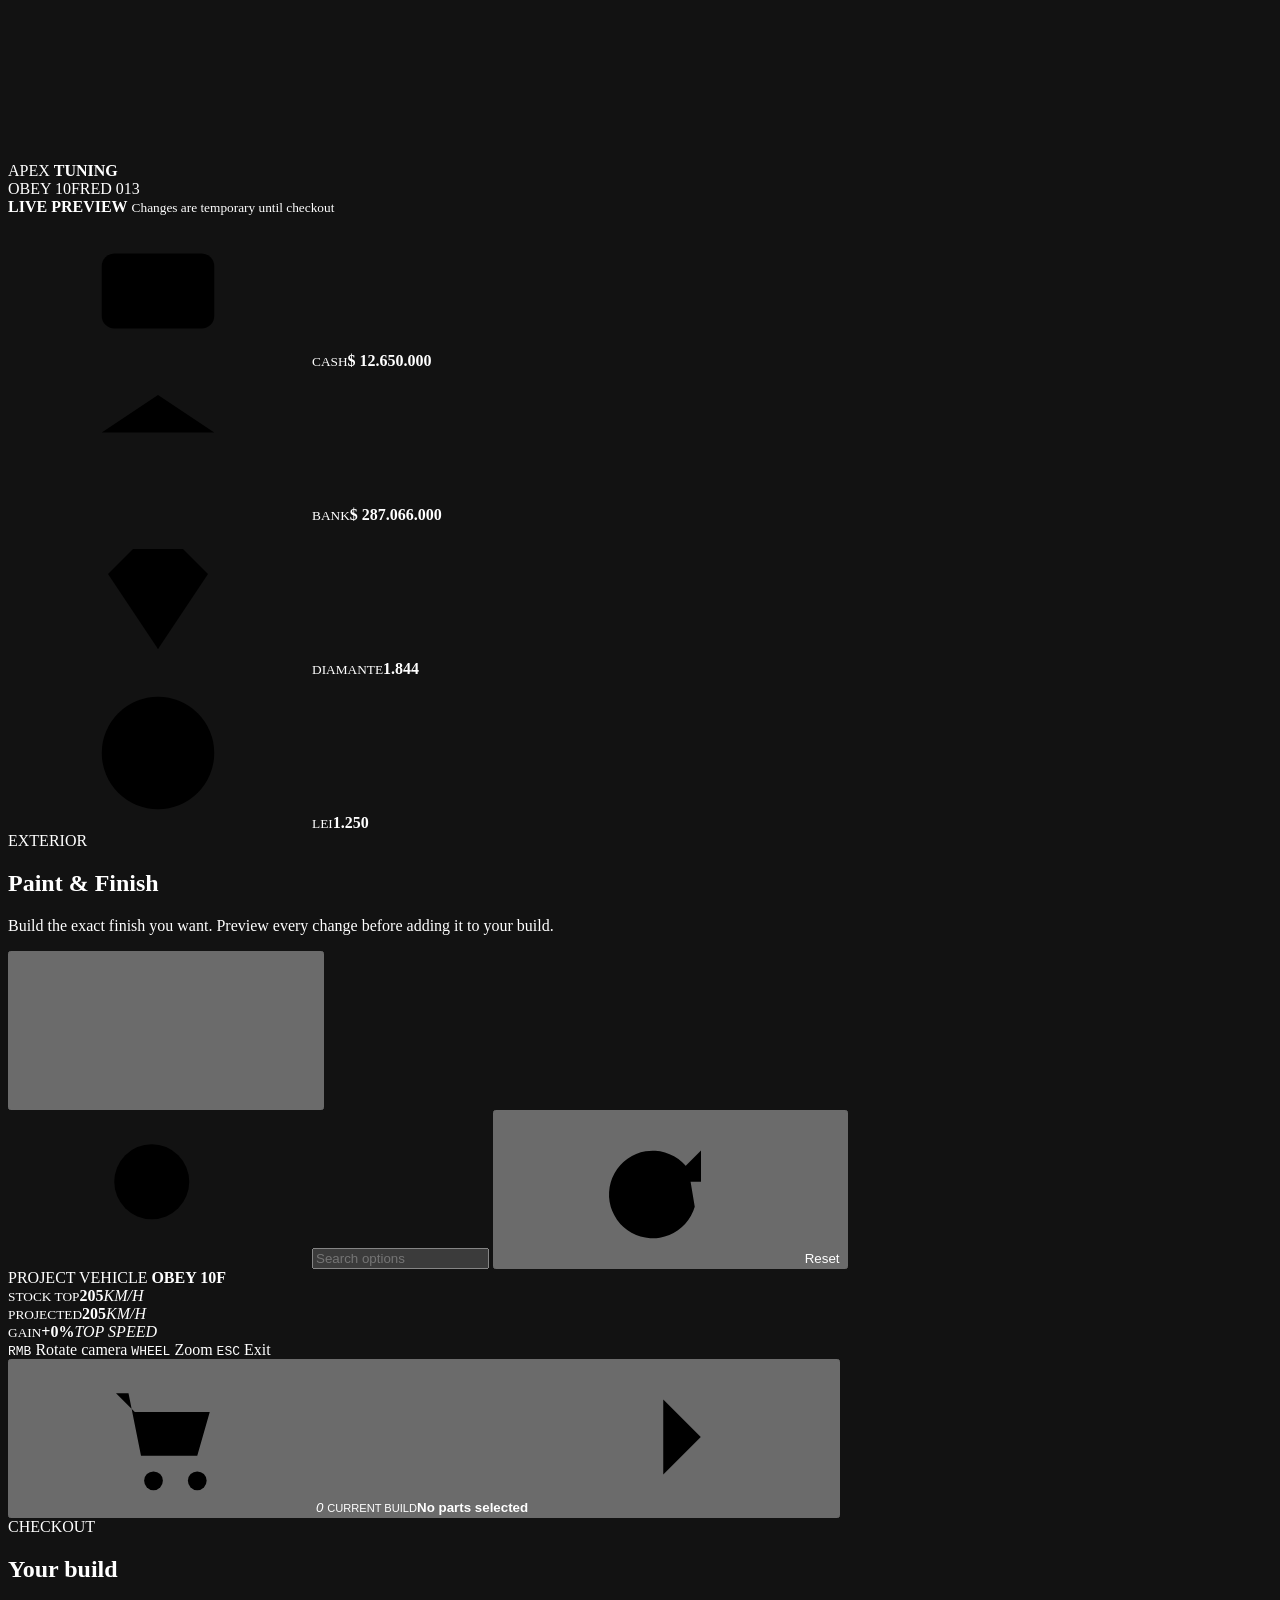
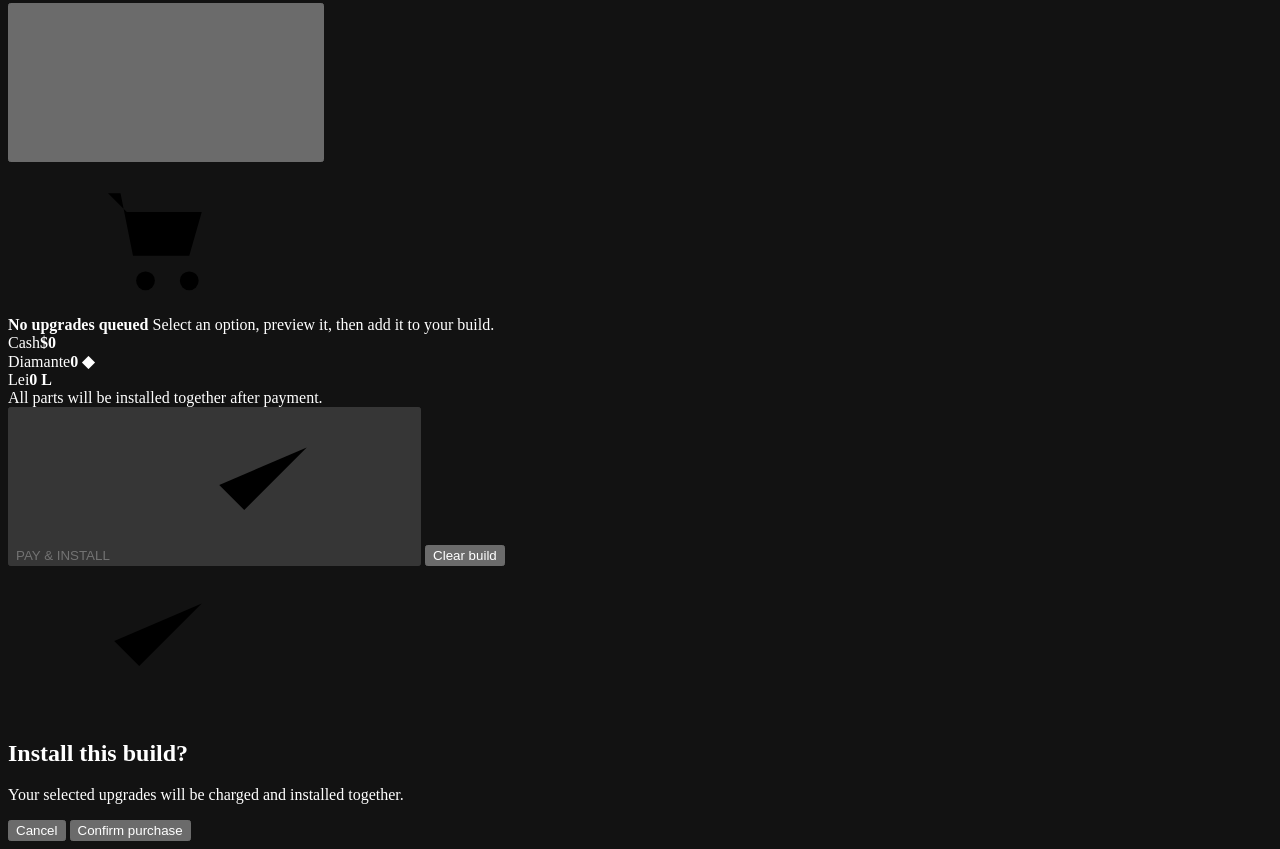
==== index.html @ 0f83368d "chore: expose browser UI at repository root (index.html)" ====
<!doctype html>
<html lang="en">
<head>
  <meta charset="UTF-8" />
  <meta name="viewport" content="width=device-width, initial-scale=1.0" />
  <meta name="color-scheme" content="dark" />
  <title>APEX Tuning</title>
  <link rel="stylesheet" href="style.css" />
</head>
<body>
  <svg class="svg-defs" aria-hidden="true">
    <symbol id="i-paint" viewBox="0 0 24 24"><path d="M12 3a9 9 0 1 0 0 18h1.2a2.3 2.3 0 0 0 1.2-4.27l-.3-.18c-.53-.31-.31-1.12.3-1.12H17A4 4 0 0 0 21 11.4 8.4 8.4 0 0 0 12 3Z"/><circle cx="7.5" cy="11.5" r="1"/><circle cx="10" cy="7.5" r="1"/><circle cx="15" cy="7.5" r="1"/></symbol>
    <symbol id="i-engine" viewBox="0 0 24 24"><path d="M7 7h10l2 3v7l-2 2H8l-2-2v-2H3v-5h3V8l1-1Z"/><path d="M9 4h6M9 12h6M12 12v4"/></symbol>
    <symbol id="i-suspension" viewBox="0 0 24 24"><path d="M6 3v3l3 2-6 3 6 3-6 3 6 3v1M18 3v3l3 2-6 3 6 3-6 3 6 3v1"/></symbol>
    <symbol id="i-armor" viewBox="0 0 24 24"><path d="M12 3 19 6v5c0 4.8-2.8 8.1-7 10-4.2-1.9-7-5.2-7-10V6l7-3Z"/><path d="m9 12 2 2 4-4"/></symbol>
    <symbol id="i-body" viewBox="0 0 24 24"><path d="M4 14 6 9h12l2 5"/><path d="M3 14h18v4H3z"/><circle cx="7" cy="18" r="2"/><circle cx="17" cy="18" r="2"/></symbol>
    <symbol id="i-livery" viewBox="0 0 24 24"><path d="M5 4h14v16H5z"/><path d="m5 14 14-6M5 18 19 12"/></symbol>
    <symbol id="i-neon" viewBox="0 0 24 24"><path d="M4 17h16M7 13h10l2 4H5l2-4Z"/><path d="M8 20h8"/></symbol>
    <symbol id="i-headlight" viewBox="0 0 24 24"><path d="M7 6c4 0 6 2.3 6 6s-2 6-6 6H4V6h3Z"/><path d="m16 8 4-2M16.5 12H21M16 16l4 2"/></symbol>
    <symbol id="i-smoke" viewBox="0 0 24 24"><path d="M4 17c0-2 1.4-3 3.2-3 0-2.3 1.5-4 3.8-4 2.1 0 3.4 1.2 3.8 2.8 2.7-.2 5.2 1.2 5.2 4.2H4Z"/><path d="M6 9c.4-2 2-3 4-3M13 7c.3-1.4 1.5-2.4 3-2.4"/></symbol>
    <symbol id="i-wheel" viewBox="0 0 24 24"><circle cx="12" cy="12" r="9"/><circle cx="12" cy="12" r="3"/><path d="M12 3v6M12 15v6M3 12h6M15 12h6M5.6 5.6l4.2 4.2M14.2 14.2l4.2 4.2M18.4 5.6l-4.2 4.2M9.8 14.2l-4.2 4.2"/></symbol>
    <symbol id="i-sound" viewBox="0 0 24 24"><path d="M5 14h3l4 4V6L8 10H5v4Z"/><path d="M16 9c1.5 1.6 1.5 4.4 0 6M19 6c3 3.2 3 8.8 0 12"/></symbol>
    <symbol id="i-diamond" viewBox="0 0 24 24"><path d="m4 8 4-4h8l4 4-8 12L4 8Z"/><path d="m8 4 4 16 4-16M4 8h16"/></symbol>
    <symbol id="i-cash" viewBox="0 0 24 24"><rect x="3" y="6" width="18" height="12" rx="2"/><circle cx="12" cy="12" r="3"/><path d="M6 9h.01M18 15h.01"/></symbol>
    <symbol id="i-bank" viewBox="0 0 24 24"><path d="m3 10 9-6 9 6"/><path d="M5 10h14M6 10v7M10 10v7M14 10v7M18 10v7M4 20h16"/></symbol>
    <symbol id="i-lei" viewBox="0 0 24 24"><circle cx="12" cy="12" r="9"/><path d="M9 7v10h6M9 12h5"/></symbol>
    <symbol id="i-cart" viewBox="0 0 24 24"><path d="M4 5h2l2 10h9l2-7H7"/><circle cx="10" cy="19" r="1.5"/><circle cx="17" cy="19" r="1.5"/></symbol>
    <symbol id="i-close" viewBox="0 0 24 24"><path d="m6 6 12 12M18 6 6 18"/></symbol>
    <symbol id="i-check" viewBox="0 0 24 24"><path d="m5 12 4 4L19 6"/></symbol>
    <symbol id="i-chevron" viewBox="0 0 24 24"><path d="m9 6 6 6-6 6"/></symbol>
    <symbol id="i-search" viewBox="0 0 24 24"><circle cx="11" cy="11" r="6"/><path d="m16 16 4 4"/></symbol>
    <symbol id="i-reset" viewBox="0 0 24 24"><path d="M20 6v5h-5"/><path d="M18 9a7 7 0 1 0 1 6"/></symbol>
  </svg>

  <main id="app" class="app is-visible" aria-label="Vehicle tuning">
    <div class="vignette"></div>
    <div class="ambient ambient-a"></div>
    <div class="ambient ambient-b"></div>

    <header class="topbar">
      <div class="brand-block">
        <div class="brand-mark"><span></span><span></span><span></span></div>
        <div>
          <div class="brand">APEX <strong>TUNING</strong></div>
          <div class="vehicle-line"><span id="vehicleName">OBEY 10F</span><i></i><span id="vehiclePlate">RED 013</span></div>
        </div>
      </div>

      <div class="session-status">
        <span class="pulse-dot"></span>
        <div>
          <b>LIVE PREVIEW</b>
          <small>Changes are temporary until checkout</small>
        </div>
      </div>

      <div class="wallet" id="wallet">
        <div class="balance cash">
          <span class="balance-icon"><svg><use href="#i-cash"/></svg></span>
          <span><small>CASH</small><b id="cashBalance">$ 12.650.000</b></span>
        </div>
        <div class="balance bank">
          <span class="balance-icon"><svg><use href="#i-bank"/></svg></span>
          <span><small>BANK</small><b id="bankBalance">$ 287.066.000</b></span>
        </div>
        <div class="balance diamond">
          <span class="balance-icon"><svg><use href="#i-diamond"/></svg></span>
          <span><small>DIAMANTE</small><b id="diamondBalance">1.844</b></span>
        </div>
        <div class="balance lei">
          <span class="balance-icon"><svg><use href="#i-lei"/></svg></span>
          <span><small>LEI</small><b id="leiBalance">1.250</b></span>
        </div>
      </div>
    </header>

    <aside class="category-rail" id="categoryRail" aria-label="Tuning categories"></aside>

    <section class="panel glass" id="contentPanel">
      <div class="panel-head">
        <div>
          <div class="eyebrow" id="panelEyebrow">EXTERIOR</div>
          <h1 id="panelTitle">Paint & Finish</h1>
          <p id="panelDescription">Build the exact finish you want. Preview every change before adding it to your build.</p>
        </div>
        <button class="icon-button close-ui" id="closeUi" title="Close"><svg><use href="#i-close"/></svg></button>
      </div>

      <div class="panel-tools">
        <label class="search-box">
          <svg><use href="#i-search"/></svg>
          <input id="optionSearch" type="search" placeholder="Search options" autocomplete="off" />
        </label>
        <button class="mini-button" id="resetCategory"><svg><use href="#i-reset"/></svg> Reset</button>
      </div>

      <div class="content-scroll" id="contentScroll">
        <div id="categoryContent"></div>
      </div>

      <div class="panel-fade"></div>
    </section>

    <section class="vehicle-hud">
      <div class="vehicle-card glass-soft">
        <div class="vehicle-card-top">
          <span>PROJECT VEHICLE</span>
          <strong id="vehicleHudName">OBEY 10F</strong>
        </div>
        <div class="spec-row">
          <div><small>STOCK TOP</small><b id="stockSpeed">205</b><em>KM/H</em></div>
          <div><small>PROJECTED</small><b id="projectedSpeed">205</b><em>KM/H</em></div>
          <div><small>GAIN</small><b id="speedGain">+0%</b><em>TOP SPEED</em></div>
        </div>
        <div class="power-meter"><span id="powerMeter"></span></div>
      </div>
      <div class="camera-help">
        <span><kbd>RMB</kbd> Rotate camera</span>
        <span><kbd>WHEEL</kbd> Zoom</span>
        <span><kbd>ESC</kbd> Exit</span>
      </div>
    </section>

    <button class="build-fab glass" id="buildFab">
      <span class="fab-icon"><svg><use href="#i-cart"/></svg><i id="cartCount">0</i></span>
      <span class="fab-copy"><small>CURRENT BUILD</small><b id="fabTotal">No parts selected</b></span>
      <svg class="fab-chevron"><use href="#i-chevron"/></svg>
    </button>

    <aside class="cart-drawer glass" id="cartDrawer" aria-label="Current build">
      <div class="cart-head">
        <div>
          <span class="eyebrow">CHECKOUT</span>
          <h2>Your build</h2>
        </div>
        <button class="icon-button" id="closeCart"><svg><use href="#i-close"/></svg></button>
      </div>

      <div class="cart-items" id="cartItems"></div>

      <div class="cart-empty" id="cartEmpty">
        <div class="empty-ring"><svg><use href="#i-cart"/></svg></div>
        <b>No upgrades queued</b>
        <span>Select an option, preview it, then add it to your build.</span>
      </div>

      <div class="cart-summary">
        <div class="summary-line"><span>Cash</span><b id="totalCash">$0</b></div>
        <div class="summary-line"><span>Diamante</span><b id="totalDiamonds">0 ◆</b></div>
        <div class="summary-line"><span>Lei</span><b id="totalLei">0 L</b></div>
      </div>

      <div class="checkout-note"><span class="pulse-dot"></span> All parts will be installed together after payment.</div>
      <button class="checkout-button" id="checkoutButton" disabled>
        <span>PAY & INSTALL</span>
        <svg><use href="#i-check"/></svg>
      </button>
      <button class="clear-build" id="clearBuild">Clear build</button>
    </aside>

    <div class="toast-stack" id="toastStack"></div>

    <div class="confirm-layer" id="confirmLayer">
      <div class="confirm-card glass">
        <div class="confirm-icon"><svg><use href="#i-check"/></svg></div>
        <h2>Install this build?</h2>
        <p>Your selected upgrades will be charged and installed together.</p>
        <div class="confirm-totals" id="confirmTotals"></div>
        <div class="confirm-actions">
          <button class="secondary-button" id="cancelCheckout">Cancel</button>
          <button class="primary-button" id="confirmCheckout">Confirm purchase</button>
        </div>
      </div>
    </div>
  </main>

  <script src="app.js"></script>
</body>
</html>
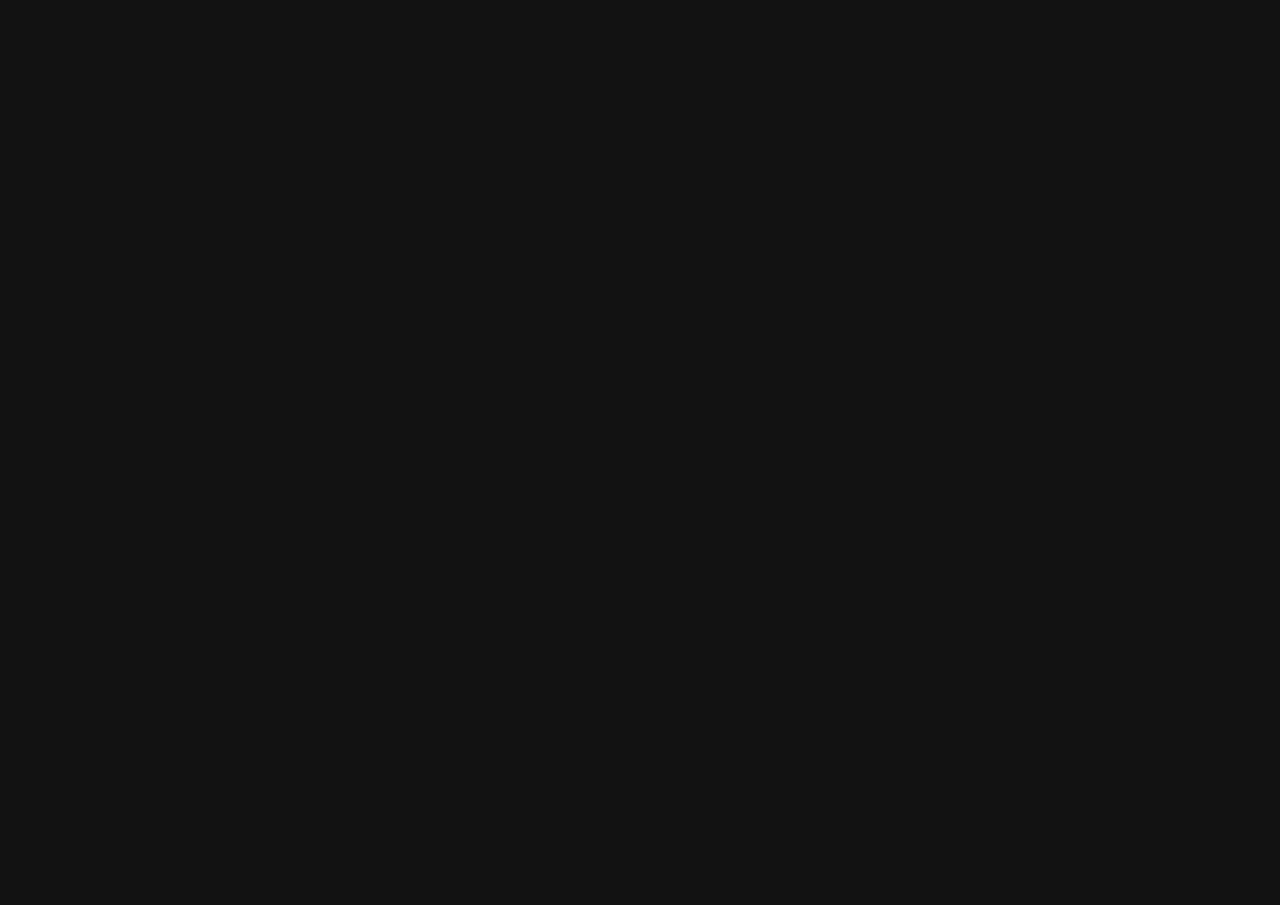
==== commit 2b8445f5: "feat: rebuild tuning UI structure with liquid-glass garage layout" ====
--- a/index.html
+++ b/index.html
@@ -4,176 +4,253 @@
   <meta charset="UTF-8" />
   <meta name="viewport" content="width=device-width, initial-scale=1.0" />
   <meta name="color-scheme" content="dark" />
-  <title>APEX Tuning</title>
+  <title>APEX Tuning — Browser UI</title>
   <link rel="stylesheet" href="style.css" />
 </head>
 <body>
   <svg class="svg-defs" aria-hidden="true">
-    <symbol id="i-paint" viewBox="0 0 24 24"><path d="M12 3a9 9 0 1 0 0 18h1.2a2.3 2.3 0 0 0 1.2-4.27l-.3-.18c-.53-.31-.31-1.12.3-1.12H17A4 4 0 0 0 21 11.4 8.4 8.4 0 0 0 12 3Z"/><circle cx="7.5" cy="11.5" r="1"/><circle cx="10" cy="7.5" r="1"/><circle cx="15" cy="7.5" r="1"/></symbol>
+    <symbol id="i-logo" viewBox="0 0 32 32"><path d="M5 23 14 6h4l9 17h-5l-2-4h-8l-2 4H5Z"/><path d="M14 15h4l-2-4-2 4Z"/></symbol>
+    <symbol id="i-paint" viewBox="0 0 24 24"><path d="M12 3a9 9 0 1 0 0 18h1.4a2.2 2.2 0 0 0 1.1-4.1l-.6-.3c-.6-.3-.3-1.2.4-1.2H17a4 4 0 0 0 4-4.2A8.7 8.7 0 0 0 12 3Z"/><circle cx="7.4" cy="11.8" r="1"/><circle cx="10" cy="7.7" r="1"/><circle cx="15" cy="7.8" r="1"/></symbol>
     <symbol id="i-engine" viewBox="0 0 24 24"><path d="M7 7h10l2 3v7l-2 2H8l-2-2v-2H3v-5h3V8l1-1Z"/><path d="M9 4h6M9 12h6M12 12v4"/></symbol>
+    <symbol id="i-transmission" viewBox="0 0 24 24"><circle cx="7" cy="7" r="2.5"/><circle cx="17" cy="17" r="2.5"/><path d="M9 7h4a4 4 0 0 1 4 4v3M15 17h-4a4 4 0 0 1-4-4v-3"/></symbol>
+    <symbol id="i-brakes" viewBox="0 0 24 24"><circle cx="12" cy="12" r="8"/><circle cx="12" cy="12" r="3"/><path d="M16 5.2 19 8v8l-3 2.8"/></symbol>
     <symbol id="i-suspension" viewBox="0 0 24 24"><path d="M6 3v3l3 2-6 3 6 3-6 3 6 3v1M18 3v3l3 2-6 3 6 3-6 3 6 3v1"/></symbol>
+    <symbol id="i-stance" viewBox="0 0 24 24"><path d="M4 17h16M6 14l2-5h8l2 5"/><path d="M8 18l-2 3M16 18l2 3M8 9 6 5M16 9l2-4"/></symbol>
     <symbol id="i-armor" viewBox="0 0 24 24"><path d="M12 3 19 6v5c0 4.8-2.8 8.1-7 10-4.2-1.9-7-5.2-7-10V6l7-3Z"/><path d="m9 12 2 2 4-4"/></symbol>
-    <symbol id="i-body" viewBox="0 0 24 24"><path d="M4 14 6 9h12l2 5"/><path d="M3 14h18v4H3z"/><circle cx="7" cy="18" r="2"/><circle cx="17" cy="18" r="2"/></symbol>
+    <symbol id="i-turbo" viewBox="0 0 24 24"><circle cx="12" cy="12" r="8"/><path d="M12 12c0-4 5-5 7-2M12 12c4 0 5 5 2 7M12 12c0 4-5 5-7 2M12 12c-4 0-5-5-2-7"/></symbol>
+    <symbol id="i-body" viewBox="0 0 24 24"><path d="M4 14 6.5 9h11L20 14"/><path d="M3 14h18v4H3z"/><circle cx="7" cy="18" r="2"/><circle cx="17" cy="18" r="2"/></symbol>
+    <symbol id="i-wheel" viewBox="0 0 24 24"><circle cx="12" cy="12" r="9"/><circle cx="12" cy="12" r="3"/><path d="M12 3v6M12 15v6M3 12h6M15 12h6M5.6 5.6l4.2 4.2M14.2 14.2l4.2 4.2M18.4 5.6l-4.2 4.2M9.8 14.2l-4.2 4.2"/></symbol>
     <symbol id="i-livery" viewBox="0 0 24 24"><path d="M5 4h14v16H5z"/><path d="m5 14 14-6M5 18 19 12"/></symbol>
     <symbol id="i-neon" viewBox="0 0 24 24"><path d="M4 17h16M7 13h10l2 4H5l2-4Z"/><path d="M8 20h8"/></symbol>
     <symbol id="i-headlight" viewBox="0 0 24 24"><path d="M7 6c4 0 6 2.3 6 6s-2 6-6 6H4V6h3Z"/><path d="m16 8 4-2M16.5 12H21M16 16l4 2"/></symbol>
+    <symbol id="i-window" viewBox="0 0 24 24"><path d="M5 18 8 6h9l2 12H5Z"/><path d="M8 14h10M11 6l-2 8"/></symbol>
     <symbol id="i-smoke" viewBox="0 0 24 24"><path d="M4 17c0-2 1.4-3 3.2-3 0-2.3 1.5-4 3.8-4 2.1 0 3.4 1.2 3.8 2.8 2.7-.2 5.2 1.2 5.2 4.2H4Z"/><path d="M6 9c.4-2 2-3 4-3M13 7c.3-1.4 1.5-2.4 3-2.4"/></symbol>
-    <symbol id="i-wheel" viewBox="0 0 24 24"><circle cx="12" cy="12" r="9"/><circle cx="12" cy="12" r="3"/><path d="M12 3v6M12 15v6M3 12h6M15 12h6M5.6 5.6l4.2 4.2M14.2 14.2l4.2 4.2M18.4 5.6l-4.2 4.2M9.8 14.2l-4.2 4.2"/></symbol>
     <symbol id="i-sound" viewBox="0 0 24 24"><path d="M5 14h3l4 4V6L8 10H5v4Z"/><path d="M16 9c1.5 1.6 1.5 4.4 0 6M19 6c3 3.2 3 8.8 0 12"/></symbol>
-    <symbol id="i-diamond" viewBox="0 0 24 24"><path d="m4 8 4-4h8l4 4-8 12L4 8Z"/><path d="m8 4 4 16 4-16M4 8h16"/></symbol>
+    <symbol id="i-plate" viewBox="0 0 24 24"><rect x="3" y="7" width="18" height="10" rx="2"/><path d="M7 10h3M14 10h3M7 14h10"/></symbol>
     <symbol id="i-cash" viewBox="0 0 24 24"><rect x="3" y="6" width="18" height="12" rx="2"/><circle cx="12" cy="12" r="3"/><path d="M6 9h.01M18 15h.01"/></symbol>
     <symbol id="i-bank" viewBox="0 0 24 24"><path d="m3 10 9-6 9 6"/><path d="M5 10h14M6 10v7M10 10v7M14 10v7M18 10v7M4 20h16"/></symbol>
+    <symbol id="i-diamond" viewBox="0 0 24 24"><path d="m4 8 4-4h8l4 4-8 12L4 8Z"/><path d="m8 4 4 16 4-16M4 8h16"/></symbol>
     <symbol id="i-lei" viewBox="0 0 24 24"><circle cx="12" cy="12" r="9"/><path d="M9 7v10h6M9 12h5"/></symbol>
+    <symbol id="i-search" viewBox="0 0 24 24"><circle cx="11" cy="11" r="6"/><path d="m16 16 4 4"/></symbol>
     <symbol id="i-cart" viewBox="0 0 24 24"><path d="M4 5h2l2 10h9l2-7H7"/><circle cx="10" cy="19" r="1.5"/><circle cx="17" cy="19" r="1.5"/></symbol>
+    <symbol id="i-check" viewBox="0 0 24 24"><path d="m5 12 4 4L19 6"/></symbol>
     <symbol id="i-close" viewBox="0 0 24 24"><path d="m6 6 12 12M18 6 6 18"/></symbol>
-    <symbol id="i-check" viewBox="0 0 24 24"><path d="m5 12 4 4L19 6"/></symbol>
+    <symbol id="i-menu" viewBox="0 0 24 24"><path d="M5 7h14M5 12h14M5 17h14"/></symbol>
     <symbol id="i-chevron" viewBox="0 0 24 24"><path d="m9 6 6 6-6 6"/></symbol>
-    <symbol id="i-search" viewBox="0 0 24 24"><circle cx="11" cy="11" r="6"/><path d="m16 16 4 4"/></symbol>
     <symbol id="i-reset" viewBox="0 0 24 24"><path d="M20 6v5h-5"/><path d="M18 9a7 7 0 1 0 1 6"/></symbol>
+    <symbol id="i-info" viewBox="0 0 24 24"><circle cx="12" cy="12" r="9"/><path d="M12 11v6M12 7h.01"/></symbol>
+    <symbol id="i-speed" viewBox="0 0 24 24"><path d="M4 17a8 8 0 1 1 16 0"/><path d="m12 13 4-4M7 17h10"/></symbol>
+    <symbol id="i-power" viewBox="0 0 24 24"><path d="M13 2 6 13h5l-1 9 8-13h-5V2Z"/></symbol>
   </svg>
 
-  <main id="app" class="app is-visible" aria-label="Vehicle tuning">
-    <div class="vignette"></div>
-    <div class="ambient ambient-a"></div>
-    <div class="ambient ambient-b"></div>
-
-    <header class="topbar">
+  <div id="app" class="app">
+    <div class="garage" aria-hidden="true">
+      <div class="garage-ceiling"></div>
+      <div class="garage-grid"></div>
+      <div class="garage-light light-one"></div>
+      <div class="garage-light light-two"></div>
+      <div class="garage-light light-three"></div>
+      <div class="garage-haze"></div>
+      <div class="garage-floor"></div>
+    </div>
+
+    <header class="topbar glass-shell">
       <div class="brand-block">
-        <div class="brand-mark"><span></span><span></span><span></span></div>
+        <span class="brand-emblem"><svg><use href="#i-logo"></use></svg></span>
         <div>
-          <div class="brand">APEX <strong>TUNING</strong></div>
-          <div class="vehicle-line"><span id="vehicleName">OBEY 10F</span><i></i><span id="vehiclePlate">RED 013</span></div>
-        </div>
-      </div>
-
-      <div class="session-status">
-        <span class="pulse-dot"></span>
+          <div class="brand-word">APEX <strong>TUNING</strong></div>
+          <div class="brand-sub">PERFORMANCE / CUSTOMS</div>
+        </div>
+      </div>
+
+      <nav class="main-nav" id="mainNav">
+        <button data-view="offer"><span>LIMITED</span> Special Offer</button>
+        <button data-view="overview">Overview</button>
+        <button data-view="tuning" class="active">Tuning</button>
+        <button data-view="dyno">Dyno</button>
+        <button data-view="info">Info</button>
+        <i class="nav-indicator"></i>
+      </nav>
+
+      <div class="wallet" id="wallet">
+        <div class="balance balance-cash"><span class="balance-icon"><svg><use href="#i-cash"></use></svg></span><span><small>CASH</small><b id="cashBalance">$ 12.650.000</b></span></div>
+        <div class="balance balance-bank"><span class="balance-icon"><svg><use href="#i-bank"></use></svg></span><span><small>BANK</small><b id="bankBalance">$ 287.066.000</b></span></div>
+        <div class="balance balance-diamond"><span class="balance-icon"><svg><use href="#i-diamond"></use></svg></span><span><small>DIAMANTE</small><b id="diamondBalance">1.844</b></span></div>
+        <div class="balance balance-lei"><span class="balance-icon"><svg><use href="#i-lei"></use></svg></span><span><small>LEI</small><b id="leiBalance">1.250</b></span></div>
+      </div>
+    </header>
+
+    <aside class="tuning-dock glass" id="tuningDock">
+      <div class="dock-head">
+        <button class="dock-toggle" id="dockToggle" title="Expand categories"><svg><use href="#i-menu"></use></svg></button>
+        <div class="dock-title"><small>01 / TUNING</small><b>MOD SYSTEMS</b></div>
+      </div>
+      <div class="category-list" id="categoryRail"></div>
+      <div class="dock-foot">
+        <span class="live-dot"></span>
+        <div><b>LIVE PREVIEW</b><small>Browser demo</small></div>
+      </div>
+    </aside>
+
+    <section class="option-panel glass" id="optionPanel">
+      <div class="option-head">
         <div>
-          <b>LIVE PREVIEW</b>
-          <small>Changes are temporary until checkout</small>
-        </div>
-      </div>
-
-      <div class="wallet" id="wallet">
-        <div class="balance cash">
-          <span class="balance-icon"><svg><use href="#i-cash"/></svg></span>
-          <span><small>CASH</small><b id="cashBalance">$ 12.650.000</b></span>
-        </div>
-        <div class="balance bank">
-          <span class="balance-icon"><svg><use href="#i-bank"/></svg></span>
-          <span><small>BANK</small><b id="bankBalance">$ 287.066.000</b></span>
-        </div>
-        <div class="balance diamond">
-          <span class="balance-icon"><svg><use href="#i-diamond"/></svg></span>
-          <span><small>DIAMANTE</small><b id="diamondBalance">1.844</b></span>
-        </div>
-        <div class="balance lei">
-          <span class="balance-icon"><svg><use href="#i-lei"/></svg></span>
-          <span><small>LEI</small><b id="leiBalance">1.250</b></span>
-        </div>
-      </div>
-    </header>
-
-    <aside class="category-rail" id="categoryRail" aria-label="Tuning categories"></aside>
-
-    <section class="panel glass" id="contentPanel">
-      <div class="panel-head">
-        <div>
-          <div class="eyebrow" id="panelEyebrow">EXTERIOR</div>
+          <span class="eyebrow" id="panelEyebrow">EXTERIOR</span>
           <h1 id="panelTitle">Paint & Finish</h1>
-          <p id="panelDescription">Build the exact finish you want. Preview every change before adding it to your build.</p>
-        </div>
-        <button class="icon-button close-ui" id="closeUi" title="Close"><svg><use href="#i-close"/></svg></button>
-      </div>
-
-      <div class="panel-tools">
-        <label class="search-box">
-          <svg><use href="#i-search"/></svg>
-          <input id="optionSearch" type="search" placeholder="Search options" autocomplete="off" />
-        </label>
-        <button class="mini-button" id="resetCategory"><svg><use href="#i-reset"/></svg> Reset</button>
-      </div>
-
-      <div class="content-scroll" id="contentScroll">
-        <div id="categoryContent"></div>
-      </div>
-
-      <div class="panel-fade"></div>
+          <p id="panelDescription">Choose a finish and preview it directly on the vehicle.</p>
+        </div>
+        <button class="icon-button" id="resetCategory" title="Reset category"><svg><use href="#i-reset"></use></svg></button>
+      </div>
+      <label class="search-box">
+        <svg><use href="#i-search"></use></svg>
+        <input id="optionSearch" type="search" autocomplete="off" placeholder="Search this category" />
+        <kbd>⌘ K</kbd>
+      </label>
+      <div class="option-scroll" id="optionScroll">
+        <div id="categoryContent" class="category-content"></div>
+      </div>
+      <div class="panel-bottom-fade"></div>
     </section>
 
-    <section class="vehicle-hud">
-      <div class="vehicle-card glass-soft">
-        <div class="vehicle-card-top">
-          <span>PROJECT VEHICLE</span>
-          <strong id="vehicleHudName">OBEY 10F</strong>
-        </div>
-        <div class="spec-row">
-          <div><small>STOCK TOP</small><b id="stockSpeed">205</b><em>KM/H</em></div>
-          <div><small>PROJECTED</small><b id="projectedSpeed">205</b><em>KM/H</em></div>
-          <div><small>GAIN</small><b id="speedGain">+0%</b><em>TOP SPEED</em></div>
-        </div>
-        <div class="power-meter"><span id="powerMeter"></span></div>
-      </div>
-      <div class="camera-help">
-        <span><kbd>RMB</kbd> Rotate camera</span>
-        <span><kbd>WHEEL</kbd> Zoom</span>
-        <span><kbd>ESC</kbd> Exit</span>
-      </div>
+    <main class="vehicle-stage" id="vehicleStage">
+      <div class="stage-label">
+        <span class="live-dot"></span>
+        <div><small>VEHICLE PREVIEW</small><b id="vehicleName">OBEY 10F</b></div>
+        <i></i>
+        <span id="vehiclePlate">RED 013</span>
+      </div>
+
+      <div class="car-platform">
+        <div class="platform-ring ring-a"></div>
+        <div class="platform-ring ring-b"></div>
+        <div class="neon-pool" id="neonPool"></div>
+        <svg class="demo-car" id="demoCar" viewBox="0 0 900 360" role="img" aria-label="Vehicle preview">
+          <defs>
+            <linearGradient id="carPaint" x1="0" y1="0" x2="1" y2="1">
+              <stop offset="0" stop-color="var(--car-highlight)"/>
+              <stop offset=".42" stop-color="var(--car-color)"/>
+              <stop offset="1" stop-color="var(--car-shadow)"/>
+            </linearGradient>
+            <linearGradient id="glassPaint" x1="0" y1="0" x2="1" y2="1">
+              <stop offset="0" stop-color="#85979a" stop-opacity=".55"/>
+              <stop offset=".45" stop-color="#152124" stop-opacity=".96"/>
+              <stop offset="1" stop-color="#060b0c" stop-opacity=".98"/>
+            </linearGradient>
+            <filter id="carGlow"><feGaussianBlur stdDeviation="7" result="b"/><feMerge><feMergeNode in="b"/><feMergeNode in="SourceGraphic"/></feMerge></filter>
+          </defs>
+          <ellipse class="car-shadow-ellipse" cx="455" cy="303" rx="340" ry="29"/>
+          <path class="car-body" d="M86 240c10-37 37-59 83-69l108-23 95-81c16-14 37-22 58-22h153c28 0 56 11 77 31l83 76 62 22c40 14 62 39 68 76l-18 30H118l-32-40Z"/>
+          <path class="car-side" d="M151 204h572c28 0 55 11 74 31l24 25H110l41-56Z"/>
+          <path class="car-window" d="M307 145l78-67c12-10 27-16 43-16h88l-3 83H307Z"/>
+          <path class="car-window" d="M530 62h42c18 0 36 7 49 20l64 63H527l3-83Z"/>
+          <path class="car-trim" d="M135 225h665M275 149h415M403 65l-22 80M531 62l-4 83"/>
+          <path class="car-headlight" d="M746 182 819 201l-12 22-75-18Z"/>
+          <path class="car-taillight" d="M116 198 181 184l11 18-67 18Z"/>
+          <g class="wheel wheel-left"><circle cx="244" cy="267" r="71"/><circle class="rim" cx="244" cy="267" r="46"/><circle class="hub" cx="244" cy="267" r="8"/><path d="M244 221v92M198 267h92M211 234l66 66M277 234l-66 66"/></g>
+          <g class="wheel wheel-right"><circle cx="682" cy="267" r="71"/><circle class="rim" cx="682" cy="267" r="46"/><circle class="hub" cx="682" cy="267" r="8"/><path d="M682 221v92M636 267h92M649 234l66 66M715 234l-66 66"/></g>
+        </svg>
+        <div class="preview-chips">
+          <span><kbd>DRAG</kbd> Rotate</span>
+          <span><kbd>WHEEL</kbd> Zoom</span>
+          <span><kbd>R</kbd> Reset view</span>
+        </div>
+      </div>
+
+      <div class="vehicle-stats glass-soft">
+        <div class="stat"><small>POWER</small><strong id="powerValue">620</strong><span>HP</span><i><b id="powerBar"></b></i></div>
+        <div class="stat"><small>TORQUE</small><strong id="torqueValue">710</strong><span>NM</span><i><b id="torqueBar"></b></i></div>
+        <div class="stat"><small>TOP SPEED</small><strong id="speedValue">205</strong><span>KM/H</span><i><b id="speedBar"></b></i></div>
+        <div class="stat"><small>0–100</small><strong id="accelValue">3.8</strong><span>SEC</span><i><b id="accelBar"></b></i></div>
+      </div>
+    </main>
+
+    <aside class="inspector glass" id="inspector">
+      <div class="inspector-head">
+        <span class="eyebrow">CONFIGURATION</span>
+        <h2 id="inspectorTitle">Factory setup</h2>
+        <p id="inspectorSub">Select an item to preview its effect.</p>
+      </div>
+
+      <div class="preview-card" id="previewCard">
+        <span class="preview-icon" id="previewIcon"><svg><use href="#i-info"></use></svg></span>
+        <div><small>SELECTED PART</small><b id="previewName">Nothing selected</b><span id="previewPrice">—</span></div>
+      </div>
+
+      <div class="inspector-section">
+        <div class="section-title"><span>BUILD IMPACT</span><small>LIVE</small></div>
+        <div class="impact-row"><span>Power</span><i><b id="impactPower"></b></i><em id="impactPowerText">+0%</em></div>
+        <div class="impact-row"><span>Handling</span><i><b id="impactHandling"></b></i><em id="impactHandlingText">+0%</em></div>
+        <div class="impact-row"><span>Style</span><i><b id="impactStyle"></b></i><em id="impactStyleText">+0%</em></div>
+      </div>
+
+      <div class="inspector-section">
+        <div class="section-title"><span>INSTALLED / QUEUED</span><small id="queuedCount">0 ITEMS</small></div>
+        <div class="mini-build-list" id="miniBuildList">
+          <div class="mini-empty">Your build is empty.</div>
+        </div>
+      </div>
+
+      <div class="inspector-total">
+        <div><small>BUILD TOTAL</small><b id="buildTotal">No parts selected</b></div>
+        <button class="cart-button" id="openCart"><svg><use href="#i-cart"></use></svg><span id="cartCount">0</span></button>
+      </div>
+      <div class="inspector-actions">
+        <button class="ghost-button" id="undoPreview">UNDO</button>
+        <button class="primary-button" id="addSelected" disabled>ADD TO BUILD</button>
+      </div>
+    </aside>
+
+    <section class="dyno-strip glass-soft" id="dynoStrip">
+      <div class="dyno-title"><span>DYNO CURVE</span><small>ESTIMATED OUTPUT</small></div>
+      <svg class="dyno-chart" viewBox="0 0 520 90" preserveAspectRatio="none">
+        <path class="grid-line" d="M0 70H520M0 45H520M0 20H520"/>
+        <path class="dyno-line torque-line" d="M0 76 C75 70 116 57 160 45 S250 18 312 21 414 31 520 59"/>
+        <path class="dyno-line power-line" d="M0 82 C67 78 129 70 176 58 S267 35 335 27 441 20 520 36"/>
+      </svg>
+      <div class="dyno-legend"><span class="legend-power"></span>Power <span class="legend-torque"></span>Torque</div>
     </section>
 
-    <button class="build-fab glass" id="buildFab">
-      <span class="fab-icon"><svg><use href="#i-cart"/></svg><i id="cartCount">0</i></span>
-      <span class="fab-copy"><small>CURRENT BUILD</small><b id="fabTotal">No parts selected</b></span>
-      <svg class="fab-chevron"><use href="#i-chevron"/></svg>
-    </button>
-
-    <aside class="cart-drawer glass" id="cartDrawer" aria-label="Current build">
+    <aside class="cart-drawer glass" id="cartDrawer">
       <div class="cart-head">
-        <div>
-          <span class="eyebrow">CHECKOUT</span>
-          <h2>Your build</h2>
-        </div>
-        <button class="icon-button" id="closeCart"><svg><use href="#i-close"/></svg></button>
-      </div>
-
+        <div><span class="eyebrow">YOUR BUILD</span><h2>Ready to install</h2></div>
+        <button class="icon-button" id="closeCart"><svg><use href="#i-close"></use></svg></button>
+      </div>
       <div class="cart-items" id="cartItems"></div>
-
       <div class="cart-empty" id="cartEmpty">
-        <div class="empty-ring"><svg><use href="#i-cart"/></svg></div>
-        <b>No upgrades queued</b>
-        <span>Select an option, preview it, then add it to your build.</span>
-      </div>
-
+        <span><svg><use href="#i-cart"></use></svg></span>
+        <b>No parts queued</b>
+        <p>Select a tuning option and add it to your build.</p>
+      </div>
       <div class="cart-summary">
-        <div class="summary-line"><span>Cash</span><b id="totalCash">$0</b></div>
-        <div class="summary-line"><span>Diamante</span><b id="totalDiamonds">0 ◆</b></div>
-        <div class="summary-line"><span>Lei</span><b id="totalLei">0 L</b></div>
-      </div>
-
-      <div class="checkout-note"><span class="pulse-dot"></span> All parts will be installed together after payment.</div>
-      <button class="checkout-button" id="checkoutButton" disabled>
-        <span>PAY & INSTALL</span>
-        <svg><use href="#i-check"/></svg>
-      </button>
+        <div><span>Cash</span><b id="totalCash">$ 0</b></div>
+        <div><span>Diamante</span><b id="totalDiamonds">0 ◆</b></div>
+        <div><span>Lei</span><b id="totalLei">0 L</b></div>
+      </div>
+      <button class="checkout-button" id="checkoutButton" disabled>PAY & INSTALL <svg><use href="#i-check"></use></svg></button>
       <button class="clear-build" id="clearBuild">Clear build</button>
     </aside>
 
+    <div class="modal-layer" id="modalLayer">
+      <div class="checkout-modal glass">
+        <span class="checkout-mark"><svg><use href="#i-check"></use></svg></span>
+        <span class="eyebrow">FINAL CHECK</span>
+        <h2>Install this build?</h2>
+        <p>This browser demo will simulate the purchase and installation.</p>
+        <div class="modal-totals" id="modalTotals"></div>
+        <div class="modal-actions">
+          <button class="ghost-button" id="cancelCheckout">Cancel</button>
+          <button class="primary-button" id="confirmCheckout">Confirm purchase</button>
+        </div>
+      </div>
+    </div>
+
+    <div class="view-overlay glass" id="viewOverlay">
+      <button class="icon-button overlay-close" id="closeOverlay"><svg><use href="#i-close"></use></svg></button>
+      <div id="overlayContent"></div>
+    </div>
+
     <div class="toast-stack" id="toastStack"></div>
-
-    <div class="confirm-layer" id="confirmLayer">
-      <div class="confirm-card glass">
-        <div class="confirm-icon"><svg><use href="#i-check"/></svg></div>
-        <h2>Install this build?</h2>
-        <p>Your selected upgrades will be charged and installed together.</p>
-        <div class="confirm-totals" id="confirmTotals"></div>
-        <div class="confirm-actions">
-          <button class="secondary-button" id="cancelCheckout">Cancel</button>
-          <button class="primary-button" id="confirmCheckout">Confirm purchase</button>
-        </div>
-      </div>
-    </div>
-  </main>
-
+  </div>
   <script src="app.js"></script>
 </body>
-</html>
+</html>
--- a/style.css
+++ b/style.css
@@ -0,0 +1,324 @@
+:root{
+  --bg:#060908;
+  --ink:#f4f7f5;
+  --muted:#91a099;
+  --muted-2:#68756e;
+  --line:rgba(255,255,255,.09);
+  --line-strong:rgba(255,255,255,.15);
+  --glass:rgba(11,16,14,.64);
+  --glass-strong:rgba(10,14,12,.82);
+  --glass-soft:rgba(12,18,15,.48);
+  --green:#69ff9a;
+  --green-2:#25d96a;
+  --green-dim:rgba(76,255,137,.16);
+  --blue:#4fa4ff;
+  --diamond:#81e9ff;
+  --gold:#ffd26b;
+  --danger:#ff6a73;
+  --shadow:0 28px 70px rgba(0,0,0,.45);
+  --ease:cubic-bezier(.2,.8,.2,1);
+  --rail-w:72px;
+  --panel-w:min(430px,34vw);
+  font-family:Inter, ui-sans-serif, system-ui, -apple-system, BlinkMacSystemFont, "Segoe UI", sans-serif;
+}
+*{box-sizing:border-box}
+html,body{margin:0;width:100%;height:100%;overflow:hidden;background:transparent;color:var(--ink)}
+body{user-select:none}
+button,input{font:inherit}
+button{color:inherit}
+svg{width:1em;height:1em;fill:none;stroke:currentColor;stroke-width:1.7;stroke-linecap:round;stroke-linejoin:round}
+.svg-defs{position:absolute;width:0;height:0;overflow:hidden}
+.app{
+  position:relative;width:100vw;height:100vh;overflow:hidden;
+  opacity:0;pointer-events:none;transform:scale(1.01);
+  transition:opacity .3s var(--ease),transform .45s var(--ease);
+  background:
+    linear-gradient(90deg,rgba(4,7,6,.8) 0%,rgba(4,7,6,.35) 31%,rgba(4,7,6,.08) 58%,rgba(4,7,6,.2) 77%,rgba(4,7,6,.56) 100%),
+    linear-gradient(180deg,rgba(4,7,6,.36),transparent 34%,transparent 70%,rgba(2,4,3,.44));
+}
+.app.is-visible{opacity:1;pointer-events:auto;transform:none}
+.vignette{
+  position:absolute;inset:0;pointer-events:none;z-index:0;
+  box-shadow:inset 0 0 180px rgba(0,0,0,.55);
+}
+.ambient{position:absolute;border-radius:999px;filter:blur(70px);opacity:.28;pointer-events:none}
+.ambient-a{width:360px;height:280px;left:11%;top:3%;background:#25d96a}
+.ambient-b{width:360px;height:240px;right:9%;bottom:0;background:#145e36;opacity:.17}
+.glass{
+  background:
+    linear-gradient(135deg,rgba(255,255,255,.07),rgba(255,255,255,.015) 36%,rgba(255,255,255,.025)),
+    var(--glass);
+  backdrop-filter:blur(26px) saturate(135%);
+  -webkit-backdrop-filter:blur(26px) saturate(135%);
+  border:1px solid rgba(255,255,255,.11);
+  box-shadow:var(--shadow),inset 0 1px 0 rgba(255,255,255,.06);
+}
+.glass-soft{
+  background:linear-gradient(135deg,rgba(255,255,255,.06),rgba(255,255,255,.015)),var(--glass-soft);
+  backdrop-filter:blur(18px) saturate(125%);
+  border:1px solid rgba(255,255,255,.09);
+  box-shadow:0 18px 50px rgba(0,0,0,.3),inset 0 1px 0 rgba(255,255,255,.05);
+}
+.topbar{
+  position:absolute;z-index:20;left:28px;right:28px;top:20px;height:66px;
+  display:flex;align-items:center;gap:28px;
+}
+.brand-block{display:flex;align-items:center;gap:13px;min-width:250px}
+.brand-mark{
+  width:42px;height:42px;border:1px solid rgba(105,255,154,.3);border-radius:13px;
+  display:flex;align-items:flex-end;justify-content:center;gap:3px;padding:9px;
+  background:linear-gradient(160deg,rgba(105,255,154,.16),rgba(105,255,154,.02));
+  box-shadow:inset 0 1px 0 rgba(255,255,255,.08),0 10px 30px rgba(37,217,106,.09);
+}
+.brand-mark span{width:5px;border-radius:4px;background:linear-gradient(180deg,#9bffbb,var(--green-2))}
+.brand-mark span:nth-child(1){height:10px}.brand-mark span:nth-child(2){height:20px}.brand-mark span:nth-child(3){height:15px}
+.brand{font-size:16px;font-weight:780;letter-spacing:.13em}.brand strong{color:var(--green);font-weight:850}
+.vehicle-line{margin-top:3px;display:flex;align-items:center;gap:7px;color:var(--muted);font-size:10px;letter-spacing:.12em;text-transform:uppercase}
+.vehicle-line i{width:3px;height:3px;border-radius:50%;background:var(--green)}
+.session-status{
+  margin-left:auto;margin-right:10px;display:flex;align-items:center;gap:10px;
+  color:var(--muted);padding:0 12px;
+}
+.session-status b{display:block;color:#d9e4df;font-size:10px;letter-spacing:.1em}
+.session-status small{display:block;font-size:9px;margin-top:2px}
+.pulse-dot{width:7px;height:7px;border-radius:50%;background:var(--green);box-shadow:0 0 0 5px rgba(105,255,154,.08),0 0 18px rgba(105,255,154,.7);display:inline-block}
+.wallet{
+  display:flex;align-items:center;gap:8px;padding:6px;border-radius:17px;
+  background:rgba(6,10,8,.54);border:1px solid rgba(255,255,255,.08);
+  backdrop-filter:blur(22px);box-shadow:0 18px 45px rgba(0,0,0,.32);
+}
+.balance{height:46px;min-width:112px;display:flex;align-items:center;gap:8px;padding:0 10px;border-radius:12px;border:1px solid rgba(255,255,255,.055);background:rgba(255,255,255,.025)}
+.balance-icon{width:26px;height:26px;border-radius:8px;display:grid;place-items:center;background:rgba(255,255,255,.06)}
+.balance-icon svg{width:14px;height:14px}
+.balance small{display:block;font-size:8px;letter-spacing:.14em;color:var(--muted-2);font-weight:700}
+.balance b{display:block;font-size:11px;letter-spacing:.02em;margin-top:1px}
+.balance.cash .balance-icon,.balance.cash b{color:var(--green)}
+.balance.bank .balance-icon,.balance.bank b{color:var(--blue)}
+.balance.diamond .balance-icon,.balance.diamond b{color:var(--diamond)}
+.balance.lei .balance-icon,.balance.lei b{color:var(--gold)}
+.category-rail{
+  position:absolute;z-index:15;top:102px;bottom:28px;left:20px;width:var(--rail-w);
+  display:flex;flex-direction:column;align-items:center;gap:7px;padding:8px 0;
+}
+.category-button{
+  position:relative;width:54px;height:50px;border:1px solid rgba(255,255,255,.075);border-radius:14px;
+  background:rgba(7,11,9,.5);display:grid;place-items:center;cursor:pointer;color:#7f8c85;
+  backdrop-filter:blur(14px);transition:.28s var(--ease);
+}
+.category-button svg{width:20px;height:20px;transition:.28s var(--ease)}
+.category-button::before{
+  content:"";position:absolute;left:-9px;width:3px;height:0;border-radius:999px;
+  background:var(--green);box-shadow:0 0 12px rgba(105,255,154,.55);transition:.28s var(--ease)
+}
+.category-button::after{
+  content:attr(data-label);position:absolute;left:65px;white-space:nowrap;padding:7px 9px;border-radius:8px;
+  background:rgba(5,8,7,.88);border:1px solid rgba(255,255,255,.08);font-size:9px;font-weight:750;letter-spacing:.08em;text-transform:uppercase;
+  opacity:0;transform:translateX(-4px);pointer-events:none;transition:.2s var(--ease)
+}
+.category-button:hover{color:#dfe8e3;border-color:rgba(255,255,255,.15);transform:translateY(-1px)}
+.category-button:hover::after{opacity:1;transform:none}
+.category-button.active{color:var(--green);border-color:rgba(105,255,154,.28);background:linear-gradient(145deg,rgba(105,255,154,.17),rgba(5,10,7,.54));box-shadow:0 10px 28px rgba(37,217,106,.1),inset 0 1px 0 rgba(255,255,255,.07)}
+.category-button.active::before{height:26px}
+.panel{
+  position:absolute;z-index:10;top:104px;bottom:28px;left:104px;width:var(--panel-w);
+  border-radius:24px;overflow:hidden;display:flex;flex-direction:column;
+}
+.panel::before{
+  content:"";position:absolute;inset:0 0 auto 0;height:1px;
+  background:linear-gradient(90deg,transparent,rgba(255,255,255,.35),transparent);opacity:.42
+}
+.panel-head{position:relative;z-index:2;display:flex;gap:18px;align-items:flex-start;padding:24px 24px 16px}
+.panel-head h1{margin:3px 0 7px;font-size:26px;line-height:1.05;letter-spacing:-.04em}
+.panel-head p{margin:0;color:var(--muted);font-size:11px;line-height:1.55;max-width:330px}
+.eyebrow{color:var(--green);font-size:9px;font-weight:800;letter-spacing:.18em;text-transform:uppercase}
+.icon-button{
+  margin-left:auto;width:34px;height:34px;border-radius:10px;border:1px solid rgba(255,255,255,.08);
+  background:rgba(255,255,255,.035);display:grid;place-items:center;cursor:pointer;color:#9dacA5;transition:.2s var(--ease)
+}
+.icon-button:hover{color:white;background:rgba(255,255,255,.08);transform:rotate(2deg)}
+.icon-button svg{width:14px;height:14px}
+.panel-tools{display:flex;gap:8px;padding:0 24px 15px}
+.search-box{
+  height:36px;flex:1;display:flex;align-items:center;gap:8px;border-radius:11px;padding:0 11px;
+  border:1px solid rgba(255,255,255,.075);background:rgba(0,0,0,.17)
+}
+.search-box svg{width:13px;color:#76837c}.search-box input{width:100%;border:0;outline:0;background:transparent;color:#e7eee9;font-size:10px}
+.search-box input::placeholder{color:#66726c}
+.mini-button{
+  height:36px;padding:0 12px;border-radius:11px;border:1px solid rgba(255,255,255,.075);background:rgba(255,255,255,.035);
+  display:flex;align-items:center;gap:6px;cursor:pointer;font-size:9px;font-weight:750;color:#9aa7a1;transition:.2s var(--ease)
+}
+.mini-button:hover{color:white;background:rgba(255,255,255,.07)}
+.mini-button svg{width:12px}
+.content-scroll{position:relative;z-index:1;flex:1;min-height:0;overflow:auto;padding:0 18px 48px 24px;scrollbar-width:thin;scrollbar-color:rgba(105,255,154,.26) transparent}
+.content-scroll::-webkit-scrollbar{width:5px}.content-scroll::-webkit-scrollbar-thumb{background:rgba(105,255,154,.24);border-radius:999px}
+.panel-fade{pointer-events:none;position:absolute;z-index:5;left:0;right:0;bottom:0;height:54px;background:linear-gradient(transparent,rgba(8,12,10,.83))}
+.section-label{display:flex;align-items:center;justify-content:space-between;margin:10px 2px 8px;color:#9ca9a3;font-size:9px;font-weight:750;letter-spacing:.13em;text-transform:uppercase}
+.section-label span:last-child{color:#67736d;font-weight:650;letter-spacing:.05em}
+.finish-tabs{display:grid;grid-template-columns:repeat(5,1fr);gap:5px;margin-bottom:13px}
+.finish-tab{
+  height:38px;border-radius:10px;border:1px solid rgba(255,255,255,.07);background:rgba(255,255,255,.025);
+  cursor:pointer;color:#87948e;font-size:8px;font-weight:800;text-transform:uppercase;letter-spacing:.06em;transition:.22s var(--ease)
+}
+.finish-tab:hover{color:#dce5e0;background:rgba(255,255,255,.055)}
+.finish-tab.active{color:var(--green);border-color:rgba(105,255,154,.28);background:rgba(105,255,154,.09);box-shadow:inset 0 1px 0 rgba(255,255,255,.05)}
+.finish-tab.premium.active{color:var(--diamond);border-color:rgba(129,233,255,.3);background:rgba(129,233,255,.08)}
+.color-workbench{display:grid;grid-template-columns:1fr 94px;gap:10px;margin-bottom:15px}
+.color-picker{
+  position:relative;height:112px;border-radius:14px;overflow:hidden;border:1px solid rgba(255,255,255,.09);
+  background:
+    linear-gradient(0deg,#000,transparent),
+    linear-gradient(90deg,#fff,transparent),
+    hsl(var(--picker-hue,145) 100% 50%);
+  cursor:crosshair;
+}
+.color-picker::after{content:"";position:absolute;inset:0;box-shadow:inset 0 0 25px rgba(0,0,0,.16)}
+.picker-handle{position:absolute;width:14px;height:14px;border-radius:50%;border:2px solid white;box-shadow:0 0 0 2px rgba(0,0,0,.45);transform:translate(-50%,-50%);left:76%;top:32%}
+.hue-column{display:flex;flex-direction:column;gap:7px}
+.hue-slider{
+  position:relative;flex:1;border-radius:11px;border:1px solid rgba(255,255,255,.09);
+  background:linear-gradient(180deg,#f00,#ff0,#0f0,#0ff,#00f,#f0f,#f00);cursor:pointer
+}
+.hue-handle{position:absolute;left:-2px;right:-2px;height:4px;border:1px solid #fff;border-radius:5px;box-shadow:0 0 0 1px rgba(0,0,0,.5);top:39%}
+.color-readout{height:36px;border-radius:10px;border:1px solid rgba(255,255,255,.08);display:flex;align-items:center;padding:0 8px;gap:7px;background:rgba(255,255,255,.025)}
+.color-chip{width:20px;height:20px;border-radius:7px;background:var(--selected-color,#29e86e);box-shadow:inset 0 0 0 1px rgba(255,255,255,.18)}
+.color-readout code{font-family:ui-monospace,SFMono-Regular,Menlo,monospace;font-size:9px;color:#cdd8d2}
+.swatch-grid{display:grid;grid-template-columns:repeat(8,1fr);gap:6px;margin-bottom:17px}
+.swatch{
+  aspect-ratio:1;border-radius:10px;border:1px solid rgba(255,255,255,.09);cursor:pointer;position:relative;
+  background:var(--swatch);transition:.22s var(--ease);box-shadow:inset 0 1px 1px rgba(255,255,255,.14)
+}
+.swatch:hover{transform:translateY(-2px) scale(1.03);border-color:rgba(255,255,255,.25)}
+.swatch.active{box-shadow:0 0 0 2px rgba(105,255,154,.72),0 8px 20px rgba(0,0,0,.2),inset 0 1px 1px rgba(255,255,255,.25)}
+.swatch.rainbow{background:conic-gradient(#ff4d4d,#ffd34d,#62ff85,#53d9ff,#836bff,#ff5bd3,#ff4d4d)}
+.option-list{display:flex;flex-direction:column;gap:7px}
+.option-card{
+  position:relative;display:grid;grid-template-columns:42px minmax(0,1fr) auto;align-items:center;gap:10px;min-height:58px;
+  border:1px solid rgba(255,255,255,.075);border-radius:13px;padding:9px 10px;background:rgba(255,255,255,.026);
+  cursor:pointer;transition:.25s var(--ease);overflow:hidden
+}
+.option-card::before{content:"";position:absolute;inset:0;background:linear-gradient(90deg,rgba(105,255,154,.07),transparent 40%);opacity:0;transition:.25s var(--ease)}
+.option-card:hover{transform:translateX(2px);border-color:rgba(255,255,255,.14);background:rgba(255,255,255,.043)}
+.option-card.selected{border-color:rgba(105,255,154,.33);background:rgba(105,255,154,.06);box-shadow:inset 0 1px 0 rgba(255,255,255,.04)}
+.option-card.selected::before{opacity:1}
+.option-card.premium.selected{border-color:rgba(129,233,255,.35);background:rgba(129,233,255,.055)}
+.option-card.ultra{
+  border-color:rgba(255,210,107,.22);
+  background:linear-gradient(110deg,rgba(255,210,107,.07),rgba(105,255,154,.035),rgba(255,255,255,.02));
+}
+.option-card.ultra::after{
+  content:"";position:absolute;inset:-50% -20%;background:linear-gradient(110deg,transparent 35%,rgba(255,255,255,.08) 48%,transparent 60%);
+  transform:translateX(-100%) rotate(8deg);animation:shine 5s ease-in-out infinite
+}
+@keyframes shine{0%,72%{transform:translateX(-100%) rotate(8deg)}92%,100%{transform:translateX(100%) rotate(8deg)}}
+.option-icon{
+  width:40px;height:40px;border-radius:11px;display:grid;place-items:center;background:rgba(255,255,255,.045);border:1px solid rgba(255,255,255,.06);color:#a7b2ad;position:relative;z-index:1
+}
+.option-icon svg{width:18px;height:18px}.option-icon.text-icon{font-size:10px;font-weight:850;letter-spacing:.06em}
+.option-copy{min-width:0;position:relative;z-index:1}.option-copy b{display:flex;align-items:center;gap:6px;font-size:11px;letter-spacing:.01em}.option-copy small{display:block;color:#738079;font-size:9px;margin-top:3px;white-space:nowrap;overflow:hidden;text-overflow:ellipsis}
+.badge{font-size:7px!important;padding:3px 5px;border-radius:999px;background:rgba(105,255,154,.1);border:1px solid rgba(105,255,154,.19);color:var(--green);letter-spacing:.08em;text-transform:uppercase}
+.badge.diamond{color:var(--diamond);border-color:rgba(129,233,255,.2);background:rgba(129,233,255,.08)}
+.badge.gold{color:var(--gold);border-color:rgba(255,210,107,.22);background:rgba(255,210,107,.08)}
+.option-meta{text-align:right;position:relative;z-index:1}.option-meta b{display:block;font-size:10px}.option-meta small{display:block;color:#6f7c75;font-size:8px;margin-top:3px}
+.price{display:inline-flex!important;align-items:center;gap:4px}
+.price svg{width:11px;height:11px}
+.price.cash{color:var(--green)}.price.diamond{color:var(--diamond)}.price.lei{color:var(--gold)}
+.multi-price{display:flex;justify-content:flex-end;gap:7px}
+.add-row{display:flex;gap:8px;margin-top:13px}
+.preview-button,.add-button{
+  height:42px;border-radius:12px;border:1px solid rgba(255,255,255,.08);cursor:pointer;font-size:9px;font-weight:820;letter-spacing:.08em;text-transform:uppercase;transition:.22s var(--ease)
+}
+.preview-button{width:40%;background:rgba(255,255,255,.035);color:#a1ada7}
+.preview-button:hover{background:rgba(255,255,255,.07);color:white}
+.add-button{flex:1;background:linear-gradient(180deg,#6fff9f,#2cdb6b);color:#071109;border-color:rgba(111,255,159,.65);box-shadow:0 10px 30px rgba(37,217,106,.2),inset 0 1px 0 rgba(255,255,255,.45)}
+.add-button:hover{transform:translateY(-1px);box-shadow:0 14px 34px rgba(37,217,106,.26),inset 0 1px 0 rgba(255,255,255,.5)}
+.add-button:disabled{opacity:.35;cursor:not-allowed;filter:saturate(.2);transform:none}
+.detail-strip{
+  display:grid;grid-template-columns:repeat(3,1fr);gap:6px;margin:9px 0 13px
+}
+.detail-pill{padding:9px;border-radius:10px;background:rgba(255,255,255,.026);border:1px solid rgba(255,255,255,.065)}
+.detail-pill small{display:block;color:#68756e;font-size:7px;letter-spacing:.1em;text-transform:uppercase}.detail-pill b{display:block;margin-top:3px;font-size:10px}
+.stage-grid{display:grid;grid-template-columns:1fr 1fr;gap:7px}
+.stage-card{
+  min-height:95px;border-radius:14px;padding:12px;border:1px solid rgba(255,255,255,.075);background:rgba(255,255,255,.025);cursor:pointer;position:relative;overflow:hidden;transition:.24s var(--ease)
+}
+.stage-card:hover{transform:translateY(-2px);border-color:rgba(255,255,255,.15)}
+.stage-card.selected{border-color:rgba(129,233,255,.32);box-shadow:0 15px 30px rgba(0,0,0,.18),inset 0 1px 0 rgba(255,255,255,.05);background:linear-gradient(145deg,rgba(129,233,255,.09),rgba(255,255,255,.02))}
+.stage-card.turbo{grid-column:1/-1;min-height:112px;border-color:rgba(255,210,107,.22);background:linear-gradient(135deg,rgba(255,210,107,.07),rgba(105,255,154,.06),rgba(255,255,255,.02))}
+.stage-card.turbo::before{content:"";position:absolute;width:130px;height:130px;right:-35px;top:-45px;border-radius:50%;background:radial-gradient(circle,rgba(255,210,107,.16),transparent 70%);filter:blur(5px)}
+.stage-number{font-size:8px;color:#738079;letter-spacing:.14em;font-weight:800}.stage-card h3{margin:5px 0 3px;font-size:14px}.stage-card p{margin:0;color:#75817b;font-size:9px;line-height:1.4;max-width:75%}
+.stage-price{position:absolute;right:11px;bottom:11px;font-size:9px}
+.sound-row{grid-template-columns:36px minmax(0,1fr) auto auto}
+.play-button{
+  width:30px;height:30px;border-radius:9px;border:1px solid rgba(255,255,255,.08);background:rgba(255,255,255,.035);display:grid;place-items:center;cursor:pointer;color:#92a099;z-index:2
+}
+.play-button:hover{color:var(--green);background:rgba(105,255,154,.07)}
+.play-button svg{width:14px}
+.wheel-grid{display:grid;grid-template-columns:1fr 1fr;gap:7px}
+.wheel-card{
+  min-height:102px;border-radius:14px;border:1px solid rgba(255,255,255,.075);background:rgba(255,255,255,.025);padding:11px;cursor:pointer;position:relative;transition:.24s var(--ease)
+}
+.wheel-card:hover{transform:translateY(-2px);border-color:rgba(255,255,255,.15)}
+.wheel-card.selected{border-color:rgba(105,255,154,.32);background:rgba(105,255,154,.055)}
+.wheel-art{position:absolute;right:10px;top:10px;width:44px;height:44px;color:#6f7b75}.wheel-art svg{width:44px;height:44px;stroke-width:1.1}
+.wheel-card h3{margin:29px 0 3px;font-size:11px}.wheel-card small{font-size:8px;color:#6d7973}.wheel-price{margin-top:6px;font-size:9px}
+.vehicle-hud{
+  position:absolute;z-index:8;left:calc(104px + var(--panel-w) + 34px);right:350px;bottom:27px;
+  display:flex;align-items:flex-end;justify-content:center;gap:14px;pointer-events:none
+}
+.vehicle-card{width:min(420px,36vw);border-radius:18px;padding:12px 14px}
+.vehicle-card-top{display:flex;align-items:center;justify-content:space-between;margin-bottom:9px}.vehicle-card-top span{color:#718078;font-size:8px;font-weight:800;letter-spacing:.13em}.vehicle-card-top strong{font-size:10px}
+.spec-row{display:grid;grid-template-columns:repeat(3,1fr);gap:8px}.spec-row>div{border-right:1px solid rgba(255,255,255,.07)}.spec-row>div:last-child{border:0}
+.spec-row small{display:block;color:#6c7972;font-size:7px;letter-spacing:.09em}.spec-row b{font-size:16px;margin-right:3px}.spec-row em{font-style:normal;color:#65716b;font-size:7px}
+.power-meter{height:3px;border-radius:999px;background:rgba(255,255,255,.06);margin-top:10px;overflow:hidden}.power-meter span{display:block;height:100%;width:0;background:linear-gradient(90deg,var(--green),var(--diamond));box-shadow:0 0 12px rgba(105,255,154,.6);transition:width .55s var(--ease)}
+.camera-help{display:flex;flex-direction:column;gap:4px;color:#718078;font-size:8px;padding-bottom:4px}
+.camera-help span{display:flex;align-items:center;gap:5px}.camera-help kbd{min-width:34px;text-align:center;padding:3px 5px;border-radius:6px;border:1px solid rgba(255,255,255,.08);background:rgba(0,0,0,.18);font:inherit;color:#a9b5af}
+.build-fab{
+  position:absolute;z-index:18;right:28px;bottom:28px;width:292px;height:68px;border-radius:18px;
+  display:grid;grid-template-columns:44px 1fr 20px;align-items:center;gap:10px;padding:0 13px;cursor:pointer;transition:.27s var(--ease)
+}
+.build-fab:hover{transform:translateY(-2px);border-color:rgba(105,255,154,.23)}
+.fab-icon{width:42px;height:42px;border-radius:12px;display:grid;place-items:center;position:relative;color:var(--green);background:rgba(105,255,154,.08);border:1px solid rgba(105,255,154,.15)}
+.fab-icon svg{width:18px;height:18px}.fab-icon i{position:absolute;right:-5px;top:-5px;min-width:17px;height:17px;padding:0 4px;border-radius:999px;background:var(--green);color:#071008;font-size:8px;font-weight:900;font-style:normal;display:grid;place-items:center}
+.fab-copy{text-align:left}.fab-copy small{display:block;color:#6c7973;font-size:8px;font-weight:800;letter-spacing:.12em}.fab-copy b{display:block;margin-top:3px;font-size:10px;color:#dce5e0}
+.fab-chevron{width:15px;color:#69756f}
+.cart-drawer{
+  position:absolute;z-index:40;top:20px;bottom:20px;right:20px;width:360px;border-radius:24px;
+  padding:20px;display:flex;flex-direction:column;transform:translateX(calc(100% + 40px));opacity:0;transition:.42s var(--ease)
+}
+.cart-drawer.open{transform:none;opacity:1}
+.cart-head{display:flex;align-items:flex-start}.cart-head h2{margin:3px 0 0;font-size:22px;letter-spacing:-.035em}
+.cart-items{display:flex;flex-direction:column;gap:7px;margin-top:18px;overflow:auto;min-height:0;padding-right:3px}
+.cart-item{display:grid;grid-template-columns:1fr auto 24px;align-items:center;gap:8px;padding:10px;border-radius:12px;border:1px solid rgba(255,255,255,.065);background:rgba(255,255,255,.025)}
+.cart-item b{font-size:10px}.cart-item small{display:block;margin-top:3px;color:#6e7b74;font-size:8px}.cart-item-price{font-size:9px;color:#aeb9b3}
+.remove-item{border:0;background:transparent;color:#69756f;cursor:pointer;display:grid;place-items:center}.remove-item:hover{color:var(--danger)}.remove-item svg{width:12px}
+.cart-empty{margin:auto 0;display:flex;flex-direction:column;align-items:center;text-align:center;color:#6f7c75;padding:30px}.cart-empty.hidden{display:none}
+.empty-ring{width:54px;height:54px;border-radius:17px;border:1px solid rgba(255,255,255,.08);display:grid;place-items:center;margin-bottom:12px;background:rgba(255,255,255,.025)}.empty-ring svg{width:20px}.cart-empty b{color:#aab6b0;font-size:11px}.cart-empty span{font-size:9px;line-height:1.5;margin-top:6px}
+.cart-summary{margin-top:auto;padding-top:15px;border-top:1px solid rgba(255,255,255,.07);display:flex;flex-direction:column;gap:8px}
+.summary-line{display:flex;justify-content:space-between;align-items:center;color:#7f8c85;font-size:9px}.summary-line b{color:#dfe8e3;font-size:10px}
+.checkout-note{margin:13px 0 11px;padding:9px 10px;border-radius:10px;background:rgba(105,255,154,.055);border:1px solid rgba(105,255,154,.11);font-size:8px;color:#88a093;display:flex;align-items:center;gap:8px}
+.checkout-note .pulse-dot{width:5px;height:5px;box-shadow:0 0 0 4px rgba(105,255,154,.07),0 0 12px rgba(105,255,154,.6)}
+.checkout-button{height:46px;border:0;border-radius:12px;background:linear-gradient(180deg,#72ffa2,#2bdc6a);color:#061108;font-weight:900;font-size:9px;letter-spacing:.09em;display:flex;align-items:center;justify-content:center;gap:8px;cursor:pointer;box-shadow:0 13px 32px rgba(37,217,106,.2);transition:.22s var(--ease)}
+.checkout-button:hover:not(:disabled){transform:translateY(-1px);box-shadow:0 16px 38px rgba(37,217,106,.28)}.checkout-button:disabled{opacity:.3;filter:saturate(.3);cursor:not-allowed}.checkout-button svg{width:13px}
+.clear-build{height:34px;border:0;background:transparent;color:#68756e;cursor:pointer;font-size:8px;font-weight:800;letter-spacing:.08em;text-transform:uppercase}.clear-build:hover{color:#a9b5af}
+.toast-stack{position:absolute;z-index:70;right:28px;top:100px;display:flex;flex-direction:column;align-items:flex-end;gap:8px;pointer-events:none}
+.toast{min-width:220px;max-width:300px;padding:11px 12px;border-radius:12px;background:rgba(8,12,10,.88);border:1px solid rgba(255,255,255,.09);box-shadow:0 15px 35px rgba(0,0,0,.35);backdrop-filter:blur(18px);font-size:9px;color:#c7d2cc;transform:translateX(20px);opacity:0;animation:toastIn .28s var(--ease) forwards}
+.toast b{color:var(--green)}@keyframes toastIn{to{transform:none;opacity:1}}
+.confirm-layer{position:absolute;z-index:80;inset:0;background:rgba(2,4,3,.46);backdrop-filter:blur(8px);display:grid;place-items:center;opacity:0;pointer-events:none;transition:.25s var(--ease)}
+.confirm-layer.show{opacity:1;pointer-events:auto}
+.confirm-card{width:390px;border-radius:23px;padding:26px;text-align:center;transform:translateY(12px) scale(.98);transition:.3s var(--ease)}.confirm-layer.show .confirm-card{transform:none}
+.confirm-icon{width:48px;height:48px;border-radius:16px;margin:0 auto 12px;display:grid;place-items:center;color:var(--green);background:rgba(105,255,154,.09);border:1px solid rgba(105,255,154,.16)}.confirm-icon svg{width:20px}.confirm-card h2{margin:0;font-size:21px}.confirm-card p{color:#7f8c85;font-size:10px;line-height:1.5;margin:8px 0 15px}
+.confirm-totals{display:flex;justify-content:center;gap:7px;flex-wrap:wrap}.confirm-total{padding:7px 9px;border-radius:9px;background:rgba(255,255,255,.035);border:1px solid rgba(255,255,255,.07);font-size:9px}
+.confirm-actions{display:grid;grid-template-columns:1fr 1.2fr;gap:7px;margin-top:18px}.secondary-button,.primary-button{height:40px;border-radius:11px;cursor:pointer;font-size:9px;font-weight:800;border:1px solid rgba(255,255,255,.08)}.secondary-button{background:rgba(255,255,255,.035);color:#9ba8a2}.primary-button{background:linear-gradient(180deg,#72ffa2,#2bdc6a);color:#061108;border-color:rgba(105,255,154,.5)}
+.empty-options{padding:26px 10px;text-align:center;color:#6e7b74;font-size:10px}.empty-options b{display:block;color:#a9b5af;margin-bottom:5px}
+
+@media (max-width:1300px){
+  :root{--panel-w:390px}
+  .balance{min-width:96px}.balance small{display:none}.session-status{display:none}
+  .vehicle-hud{right:315px}
+}
+@media (max-width:1100px){
+  :root{--rail-w:60px;--panel-w:360px}
+  .topbar{left:18px;right:18px}.wallet{gap:4px}.balance{min-width:auto;padding:0 8px}.balance b{font-size:9px}
+  .panel{left:88px}.category-rail{left:14px}.vehicle-hud{left:470px;right:270px}.build-fab{width:240px;right:18px}
+}
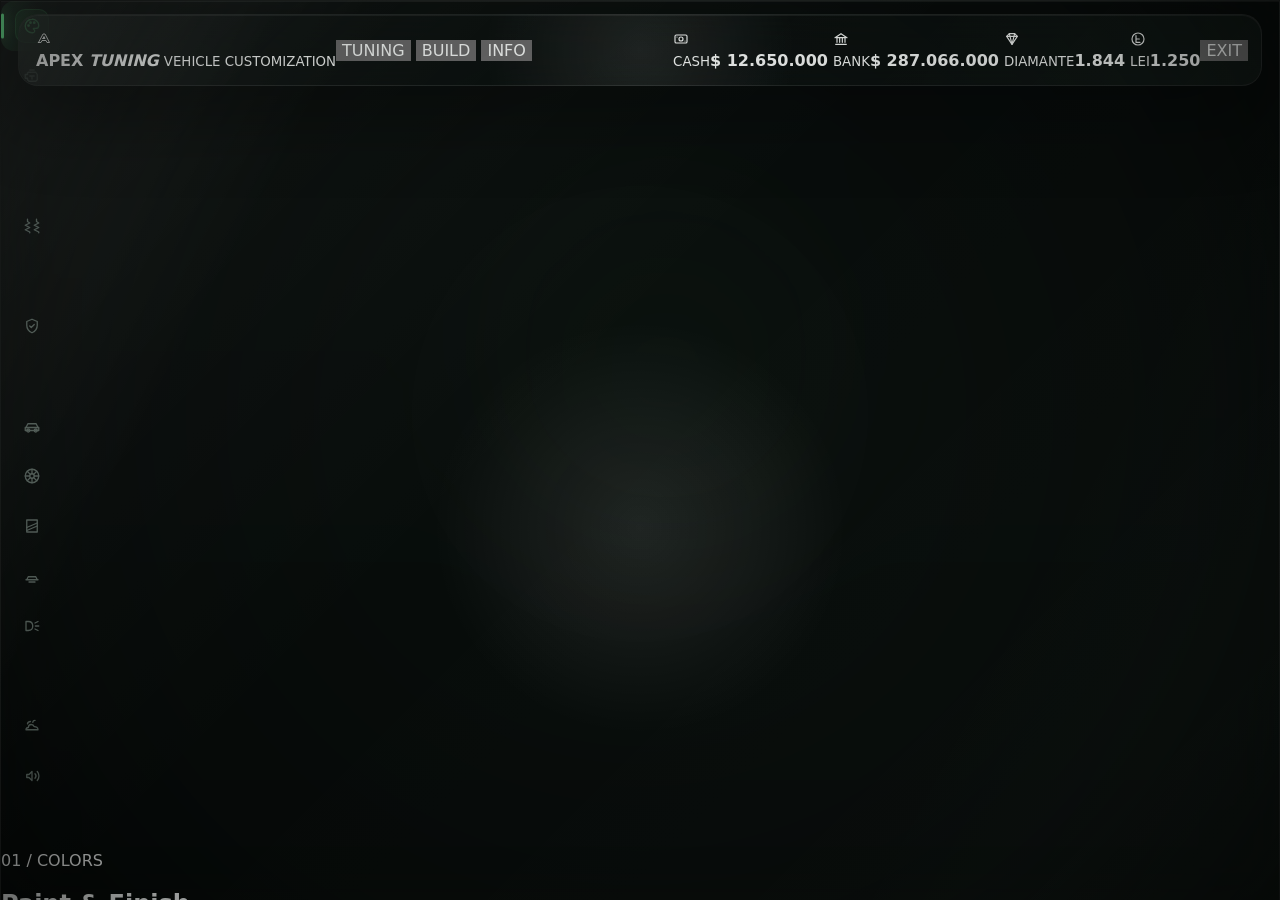
==== commit 20c56782: "feat: rebuild browser tuning UI around transparent reference-style layout" ====
--- a/index.html
+++ b/index.html
@@ -4,253 +4,197 @@
   <meta charset="UTF-8" />
   <meta name="viewport" content="width=device-width, initial-scale=1.0" />
   <meta name="color-scheme" content="dark" />
-  <title>APEX Tuning — Browser UI</title>
+  <title>APEX Tuning UI</title>
   <link rel="stylesheet" href="style.css" />
 </head>
 <body>
   <svg class="svg-defs" aria-hidden="true">
     <symbol id="i-logo" viewBox="0 0 32 32"><path d="M5 23 14 6h4l9 17h-5l-2-4h-8l-2 4H5Z"/><path d="M14 15h4l-2-4-2 4Z"/></symbol>
-    <symbol id="i-paint" viewBox="0 0 24 24"><path d="M12 3a9 9 0 1 0 0 18h1.4a2.2 2.2 0 0 0 1.1-4.1l-.6-.3c-.6-.3-.3-1.2.4-1.2H17a4 4 0 0 0 4-4.2A8.7 8.7 0 0 0 12 3Z"/><circle cx="7.4" cy="11.8" r="1"/><circle cx="10" cy="7.7" r="1"/><circle cx="15" cy="7.8" r="1"/></symbol>
+    <symbol id="i-paint" viewBox="0 0 24 24"><path d="M12 3a9 9 0 1 0 0 18h1.2a2.4 2.4 0 0 0 1.2-4.5l-.3-.2c-.5-.3-.3-1.1.3-1.1H17a4 4 0 0 0 4-4A8.5 8.5 0 0 0 12 3Z"/><circle cx="7.4" cy="11.4" r="1"/><circle cx="10" cy="7.5" r="1"/><circle cx="15" cy="7.5" r="1"/></symbol>
     <symbol id="i-engine" viewBox="0 0 24 24"><path d="M7 7h10l2 3v7l-2 2H8l-2-2v-2H3v-5h3V8l1-1Z"/><path d="M9 4h6M9 12h6M12 12v4"/></symbol>
-    <symbol id="i-transmission" viewBox="0 0 24 24"><circle cx="7" cy="7" r="2.5"/><circle cx="17" cy="17" r="2.5"/><path d="M9 7h4a4 4 0 0 1 4 4v3M15 17h-4a4 4 0 0 1-4-4v-3"/></symbol>
-    <symbol id="i-brakes" viewBox="0 0 24 24"><circle cx="12" cy="12" r="8"/><circle cx="12" cy="12" r="3"/><path d="M16 5.2 19 8v8l-3 2.8"/></symbol>
     <symbol id="i-suspension" viewBox="0 0 24 24"><path d="M6 3v3l3 2-6 3 6 3-6 3 6 3v1M18 3v3l3 2-6 3 6 3-6 3 6 3v1"/></symbol>
-    <symbol id="i-stance" viewBox="0 0 24 24"><path d="M4 17h16M6 14l2-5h8l2 5"/><path d="M8 18l-2 3M16 18l2 3M8 9 6 5M16 9l2-4"/></symbol>
     <symbol id="i-armor" viewBox="0 0 24 24"><path d="M12 3 19 6v5c0 4.8-2.8 8.1-7 10-4.2-1.9-7-5.2-7-10V6l7-3Z"/><path d="m9 12 2 2 4-4"/></symbol>
-    <symbol id="i-turbo" viewBox="0 0 24 24"><circle cx="12" cy="12" r="8"/><path d="M12 12c0-4 5-5 7-2M12 12c4 0 5 5 2 7M12 12c0 4-5 5-7 2M12 12c-4 0-5-5-2-7"/></symbol>
     <symbol id="i-body" viewBox="0 0 24 24"><path d="M4 14 6.5 9h11L20 14"/><path d="M3 14h18v4H3z"/><circle cx="7" cy="18" r="2"/><circle cx="17" cy="18" r="2"/></symbol>
-    <symbol id="i-wheel" viewBox="0 0 24 24"><circle cx="12" cy="12" r="9"/><circle cx="12" cy="12" r="3"/><path d="M12 3v6M12 15v6M3 12h6M15 12h6M5.6 5.6l4.2 4.2M14.2 14.2l4.2 4.2M18.4 5.6l-4.2 4.2M9.8 14.2l-4.2 4.2"/></symbol>
     <symbol id="i-livery" viewBox="0 0 24 24"><path d="M5 4h14v16H5z"/><path d="m5 14 14-6M5 18 19 12"/></symbol>
     <symbol id="i-neon" viewBox="0 0 24 24"><path d="M4 17h16M7 13h10l2 4H5l2-4Z"/><path d="M8 20h8"/></symbol>
     <symbol id="i-headlight" viewBox="0 0 24 24"><path d="M7 6c4 0 6 2.3 6 6s-2 6-6 6H4V6h3Z"/><path d="m16 8 4-2M16.5 12H21M16 16l4 2"/></symbol>
-    <symbol id="i-window" viewBox="0 0 24 24"><path d="M5 18 8 6h9l2 12H5Z"/><path d="M8 14h10M11 6l-2 8"/></symbol>
     <symbol id="i-smoke" viewBox="0 0 24 24"><path d="M4 17c0-2 1.4-3 3.2-3 0-2.3 1.5-4 3.8-4 2.1 0 3.4 1.2 3.8 2.8 2.7-.2 5.2 1.2 5.2 4.2H4Z"/><path d="M6 9c.4-2 2-3 4-3M13 7c.3-1.4 1.5-2.4 3-2.4"/></symbol>
+    <symbol id="i-wheel" viewBox="0 0 24 24"><circle cx="12" cy="12" r="9"/><circle cx="12" cy="12" r="3"/><path d="M12 3v6M12 15v6M3 12h6M15 12h6M5.6 5.6l4.2 4.2M14.2 14.2l4.2 4.2M18.4 5.6l-4.2 4.2M9.8 14.2l-4.2 4.2"/></symbol>
     <symbol id="i-sound" viewBox="0 0 24 24"><path d="M5 14h3l4 4V6L8 10H5v4Z"/><path d="M16 9c1.5 1.6 1.5 4.4 0 6M19 6c3 3.2 3 8.8 0 12"/></symbol>
-    <symbol id="i-plate" viewBox="0 0 24 24"><rect x="3" y="7" width="18" height="10" rx="2"/><path d="M7 10h3M14 10h3M7 14h10"/></symbol>
+    <symbol id="i-cart" viewBox="0 0 24 24"><path d="M4 5h2l2 10h9l2-7H7"/><circle cx="10" cy="19" r="1.5"/><circle cx="17" cy="19" r="1.5"/></symbol>
     <symbol id="i-cash" viewBox="0 0 24 24"><rect x="3" y="6" width="18" height="12" rx="2"/><circle cx="12" cy="12" r="3"/><path d="M6 9h.01M18 15h.01"/></symbol>
     <symbol id="i-bank" viewBox="0 0 24 24"><path d="m3 10 9-6 9 6"/><path d="M5 10h14M6 10v7M10 10v7M14 10v7M18 10v7M4 20h16"/></symbol>
     <symbol id="i-diamond" viewBox="0 0 24 24"><path d="m4 8 4-4h8l4 4-8 12L4 8Z"/><path d="m8 4 4 16 4-16M4 8h16"/></symbol>
     <symbol id="i-lei" viewBox="0 0 24 24"><circle cx="12" cy="12" r="9"/><path d="M9 7v10h6M9 12h5"/></symbol>
     <symbol id="i-search" viewBox="0 0 24 24"><circle cx="11" cy="11" r="6"/><path d="m16 16 4 4"/></symbol>
-    <symbol id="i-cart" viewBox="0 0 24 24"><path d="M4 5h2l2 10h9l2-7H7"/><circle cx="10" cy="19" r="1.5"/><circle cx="17" cy="19" r="1.5"/></symbol>
+    <symbol id="i-close" viewBox="0 0 24 24"><path d="m6 6 12 12M18 6 6 18"/></symbol>
     <symbol id="i-check" viewBox="0 0 24 24"><path d="m5 12 4 4L19 6"/></symbol>
-    <symbol id="i-close" viewBox="0 0 24 24"><path d="m6 6 12 12M18 6 6 18"/></symbol>
     <symbol id="i-menu" viewBox="0 0 24 24"><path d="M5 7h14M5 12h14M5 17h14"/></symbol>
     <symbol id="i-chevron" viewBox="0 0 24 24"><path d="m9 6 6 6-6 6"/></symbol>
     <symbol id="i-reset" viewBox="0 0 24 24"><path d="M20 6v5h-5"/><path d="M18 9a7 7 0 1 0 1 6"/></symbol>
-    <symbol id="i-info" viewBox="0 0 24 24"><circle cx="12" cy="12" r="9"/><path d="M12 11v6M12 7h.01"/></symbol>
-    <symbol id="i-speed" viewBox="0 0 24 24"><path d="M4 17a8 8 0 1 1 16 0"/><path d="m12 13 4-4M7 17h10"/></symbol>
-    <symbol id="i-power" viewBox="0 0 24 24"><path d="M13 2 6 13h5l-1 9 8-13h-5V2Z"/></symbol>
+    <symbol id="i-star" viewBox="0 0 24 24"><path d="m12 3 2.6 5.3 5.9.9-4.3 4.1 1 5.8-5.2-2.8-5.2 2.8 1-5.8-4.3-4.1 5.9-.9L12 3Z"/></symbol>
   </svg>
 
   <div id="app" class="app">
-    <div class="garage" aria-hidden="true">
-      <div class="garage-ceiling"></div>
-      <div class="garage-grid"></div>
-      <div class="garage-light light-one"></div>
-      <div class="garage-light light-two"></div>
-      <div class="garage-light light-three"></div>
-      <div class="garage-haze"></div>
-      <div class="garage-floor"></div>
+    <header class="topbar glass">
+      <div class="brand">
+        <span class="brand-mark"><svg><use href="#i-logo"/></svg></span>
+        <div>
+          <b>APEX <em>TUNING</em></b>
+          <small>VEHICLE CUSTOMIZATION</small>
+        </div>
+      </div>
+
+      <nav class="top-tabs">
+        <button class="active" data-top="tuning">TUNING</button>
+        <button data-top="build">BUILD</button>
+        <button data-top="info">INFO</button>
+        <i></i>
+      </nav>
+
+      <div class="wallet">
+        <div class="money cash"><span><svg><use href="#i-cash"/></svg></span><div><small>CASH</small><b id="cashBalance">$ 12.650.000</b></div></div>
+        <div class="money bank"><span><svg><use href="#i-bank"/></svg></span><div><small>BANK</small><b id="bankBalance">$ 287.066.000</b></div></div>
+        <div class="money diamond"><span><svg><use href="#i-diamond"/></svg></span><div><small>DIAMANTE</small><b id="diamondBalance">1.844</b></div></div>
+        <div class="money lei"><span><svg><use href="#i-lei"/></svg></span><div><small>LEI</small><b id="leiBalance">1.250</b></div></div>
+      </div>
+
+      <button class="exit-button" id="closeGui">EXIT</button>
+    </header>
+
+    <section class="left-shell glass">
+      <aside class="category-rail" id="categoryRail"></aside>
+
+      <div class="catalog">
+        <div class="catalog-head">
+          <div>
+            <span id="categoryIndex">01 / COLORS</span>
+            <h1 id="categoryTitle">Paint & Finish</h1>
+            <p id="categoryDescription">Choose a finish, color and material.</p>
+          </div>
+          <button class="icon-button" id="resetCategory" title="Reset"><svg><use href="#i-reset"/></svg></button>
+        </div>
+
+        <label class="search-box">
+          <svg><use href="#i-search"/></svg>
+          <input id="searchInput" type="search" placeholder="Search tuning parts" autocomplete="off">
+        </label>
+
+        <div class="catalog-scroll" id="catalogScroll">
+          <div id="catalogContent"></div>
+        </div>
+        <div class="edge-fade"></div>
+      </div>
+    </section>
+
+    <section class="right-shell glass">
+      <div class="config-head">
+        <span>CONFIGURATION</span>
+        <h2 id="selectedTitle">Nothing selected</h2>
+        <p id="selectedSubtitle">Choose a part to preview it.</p>
+      </div>
+
+      <div class="selected-preview" id="selectedPreview">
+        <div class="selected-icon"><svg><use href="#i-star"/></svg></div>
+        <div>
+          <small>LIVE PREVIEW</small>
+          <b id="selectedName">Factory setup</b>
+          <span id="selectedPrice">—</span>
+        </div>
+      </div>
+
+      <div class="spec-block">
+        <div class="spec-head"><span>BUILD IMPACT</span><small>LIVE</small></div>
+        <div class="spec-row"><span>POWER</span><i><b id="impactPower"></b></i><em id="impactPowerText">+0%</em></div>
+        <div class="spec-row"><span>HANDLING</span><i><b id="impactHandling"></b></i><em id="impactHandlingText">+0%</em></div>
+        <div class="spec-row"><span>STYLE</span><i><b id="impactStyle"></b></i><em id="impactStyleText">+0%</em></div>
+      </div>
+
+      <div class="spec-block build-list-block">
+        <div class="spec-head"><span>BUILD QUEUE</span><small id="buildCount">0 ITEMS</small></div>
+        <div class="mini-build" id="miniBuild">
+          <div class="mini-empty">No parts queued.</div>
+        </div>
+      </div>
+
+      <div class="right-bottom">
+        <div class="total-line">
+          <div><small>BUILD TOTAL</small><b id="buildTotal">No parts selected</b></div>
+          <button class="cart-open" id="openCart"><svg><use href="#i-cart"/></svg><span id="cartBadge">0</span></button>
+        </div>
+        <div class="action-row">
+          <button class="secondary" id="undoPreview">UNDO</button>
+          <button class="primary" id="addToBuild" disabled>ADD TO BUILD</button>
+        </div>
+      </div>
+    </section>
+
+    <div class="cart-3d-wrap" id="cartTarget">
+      <canvas id="cartCanvas" width="180" height="150" aria-label="3D shopping cart"></canvas>
+      <div class="cart-3d-label"><span>BUILD CART</span><b id="cart3dCount">0</b></div>
     </div>
 
-    <header class="topbar glass-shell">
-      <div class="brand-block">
-        <span class="brand-emblem"><svg><use href="#i-logo"></use></svg></span>
-        <div>
-          <div class="brand-word">APEX <strong>TUNING</strong></div>
-          <div class="brand-sub">PERFORMANCE / CUSTOMS</div>
-        </div>
-      </div>
-
-      <nav class="main-nav" id="mainNav">
-        <button data-view="offer"><span>LIMITED</span> Special Offer</button>
-        <button data-view="overview">Overview</button>
-        <button data-view="tuning" class="active">Tuning</button>
-        <button data-view="dyno">Dyno</button>
-        <button data-view="info">Info</button>
-        <i class="nav-indicator"></i>
-      </nav>
-
-      <div class="wallet" id="wallet">
-        <div class="balance balance-cash"><span class="balance-icon"><svg><use href="#i-cash"></use></svg></span><span><small>CASH</small><b id="cashBalance">$ 12.650.000</b></span></div>
-        <div class="balance balance-bank"><span class="balance-icon"><svg><use href="#i-bank"></use></svg></span><span><small>BANK</small><b id="bankBalance">$ 287.066.000</b></span></div>
-        <div class="balance balance-diamond"><span class="balance-icon"><svg><use href="#i-diamond"></use></svg></span><span><small>DIAMANTE</small><b id="diamondBalance">1.844</b></span></div>
-        <div class="balance balance-lei"><span class="balance-icon"><svg><use href="#i-lei"></use></svg></span><span><small>LEI</small><b id="leiBalance">1.250</b></span></div>
-      </div>
-    </header>
-
-    <aside class="tuning-dock glass" id="tuningDock">
-      <div class="dock-head">
-        <button class="dock-toggle" id="dockToggle" title="Expand categories"><svg><use href="#i-menu"></use></svg></button>
-        <div class="dock-title"><small>01 / TUNING</small><b>MOD SYSTEMS</b></div>
-      </div>
-      <div class="category-list" id="categoryRail"></div>
-      <div class="dock-foot">
-        <span class="live-dot"></span>
-        <div><b>LIVE PREVIEW</b><small>Browser demo</small></div>
-      </div>
-    </aside>
-
-    <section class="option-panel glass" id="optionPanel">
-      <div class="option-head">
-        <div>
-          <span class="eyebrow" id="panelEyebrow">EXTERIOR</span>
-          <h1 id="panelTitle">Paint & Finish</h1>
-          <p id="panelDescription">Choose a finish and preview it directly on the vehicle.</p>
-        </div>
-        <button class="icon-button" id="resetCategory" title="Reset category"><svg><use href="#i-reset"></use></svg></button>
-      </div>
-      <label class="search-box">
-        <svg><use href="#i-search"></use></svg>
-        <input id="optionSearch" type="search" autocomplete="off" placeholder="Search this category" />
-        <kbd>⌘ K</kbd>
-      </label>
-      <div class="option-scroll" id="optionScroll">
-        <div id="categoryContent" class="category-content"></div>
-      </div>
-      <div class="panel-bottom-fade"></div>
-    </section>
-
-    <main class="vehicle-stage" id="vehicleStage">
-      <div class="stage-label">
-        <span class="live-dot"></span>
-        <div><small>VEHICLE PREVIEW</small><b id="vehicleName">OBEY 10F</b></div>
-        <i></i>
-        <span id="vehiclePlate">RED 013</span>
-      </div>
-
-      <div class="car-platform">
-        <div class="platform-ring ring-a"></div>
-        <div class="platform-ring ring-b"></div>
-        <div class="neon-pool" id="neonPool"></div>
-        <svg class="demo-car" id="demoCar" viewBox="0 0 900 360" role="img" aria-label="Vehicle preview">
-          <defs>
-            <linearGradient id="carPaint" x1="0" y1="0" x2="1" y2="1">
-              <stop offset="0" stop-color="var(--car-highlight)"/>
-              <stop offset=".42" stop-color="var(--car-color)"/>
-              <stop offset="1" stop-color="var(--car-shadow)"/>
-            </linearGradient>
-            <linearGradient id="glassPaint" x1="0" y1="0" x2="1" y2="1">
-              <stop offset="0" stop-color="#85979a" stop-opacity=".55"/>
-              <stop offset=".45" stop-color="#152124" stop-opacity=".96"/>
-              <stop offset="1" stop-color="#060b0c" stop-opacity=".98"/>
-            </linearGradient>
-            <filter id="carGlow"><feGaussianBlur stdDeviation="7" result="b"/><feMerge><feMergeNode in="b"/><feMergeNode in="SourceGraphic"/></feMerge></filter>
-          </defs>
-          <ellipse class="car-shadow-ellipse" cx="455" cy="303" rx="340" ry="29"/>
-          <path class="car-body" d="M86 240c10-37 37-59 83-69l108-23 95-81c16-14 37-22 58-22h153c28 0 56 11 77 31l83 76 62 22c40 14 62 39 68 76l-18 30H118l-32-40Z"/>
-          <path class="car-side" d="M151 204h572c28 0 55 11 74 31l24 25H110l41-56Z"/>
-          <path class="car-window" d="M307 145l78-67c12-10 27-16 43-16h88l-3 83H307Z"/>
-          <path class="car-window" d="M530 62h42c18 0 36 7 49 20l64 63H527l3-83Z"/>
-          <path class="car-trim" d="M135 225h665M275 149h415M403 65l-22 80M531 62l-4 83"/>
-          <path class="car-headlight" d="M746 182 819 201l-12 22-75-18Z"/>
-          <path class="car-taillight" d="M116 198 181 184l11 18-67 18Z"/>
-          <g class="wheel wheel-left"><circle cx="244" cy="267" r="71"/><circle class="rim" cx="244" cy="267" r="46"/><circle class="hub" cx="244" cy="267" r="8"/><path d="M244 221v92M198 267h92M211 234l66 66M277 234l-66 66"/></g>
-          <g class="wheel wheel-right"><circle cx="682" cy="267" r="71"/><circle class="rim" cx="682" cy="267" r="46"/><circle class="hub" cx="682" cy="267" r="8"/><path d="M682 221v92M636 267h92M649 234l66 66M715 234l-66 66"/></g>
-        </svg>
-        <div class="preview-chips">
-          <span><kbd>DRAG</kbd> Rotate</span>
-          <span><kbd>WHEEL</kbd> Zoom</span>
-          <span><kbd>R</kbd> Reset view</span>
-        </div>
-      </div>
-
-      <div class="vehicle-stats glass-soft">
-        <div class="stat"><small>POWER</small><strong id="powerValue">620</strong><span>HP</span><i><b id="powerBar"></b></i></div>
-        <div class="stat"><small>TORQUE</small><strong id="torqueValue">710</strong><span>NM</span><i><b id="torqueBar"></b></i></div>
-        <div class="stat"><small>TOP SPEED</small><strong id="speedValue">205</strong><span>KM/H</span><i><b id="speedBar"></b></i></div>
-        <div class="stat"><small>0–100</small><strong id="accelValue">3.8</strong><span>SEC</span><i><b id="accelBar"></b></i></div>
-      </div>
-    </main>
-
-    <aside class="inspector glass" id="inspector">
-      <div class="inspector-head">
-        <span class="eyebrow">CONFIGURATION</span>
-        <h2 id="inspectorTitle">Factory setup</h2>
-        <p id="inspectorSub">Select an item to preview its effect.</p>
-      </div>
-
-      <div class="preview-card" id="previewCard">
-        <span class="preview-icon" id="previewIcon"><svg><use href="#i-info"></use></svg></span>
-        <div><small>SELECTED PART</small><b id="previewName">Nothing selected</b><span id="previewPrice">—</span></div>
-      </div>
-
-      <div class="inspector-section">
-        <div class="section-title"><span>BUILD IMPACT</span><small>LIVE</small></div>
-        <div class="impact-row"><span>Power</span><i><b id="impactPower"></b></i><em id="impactPowerText">+0%</em></div>
-        <div class="impact-row"><span>Handling</span><i><b id="impactHandling"></b></i><em id="impactHandlingText">+0%</em></div>
-        <div class="impact-row"><span>Style</span><i><b id="impactStyle"></b></i><em id="impactStyleText">+0%</em></div>
-      </div>
-
-      <div class="inspector-section">
-        <div class="section-title"><span>INSTALLED / QUEUED</span><small id="queuedCount">0 ITEMS</small></div>
-        <div class="mini-build-list" id="miniBuildList">
-          <div class="mini-empty">Your build is empty.</div>
-        </div>
-      </div>
-
-      <div class="inspector-total">
-        <div><small>BUILD TOTAL</small><b id="buildTotal">No parts selected</b></div>
-        <button class="cart-button" id="openCart"><svg><use href="#i-cart"></use></svg><span id="cartCount">0</span></button>
-      </div>
-      <div class="inspector-actions">
-        <button class="ghost-button" id="undoPreview">UNDO</button>
-        <button class="primary-button" id="addSelected" disabled>ADD TO BUILD</button>
-      </div>
-    </aside>
-
-    <section class="dyno-strip glass-soft" id="dynoStrip">
-      <div class="dyno-title"><span>DYNO CURVE</span><small>ESTIMATED OUTPUT</small></div>
-      <svg class="dyno-chart" viewBox="0 0 520 90" preserveAspectRatio="none">
-        <path class="grid-line" d="M0 70H520M0 45H520M0 20H520"/>
-        <path class="dyno-line torque-line" d="M0 76 C75 70 116 57 160 45 S250 18 312 21 414 31 520 59"/>
-        <path class="dyno-line power-line" d="M0 82 C67 78 129 70 176 58 S267 35 335 27 441 20 520 36"/>
-      </svg>
-      <div class="dyno-legend"><span class="legend-power"></span>Power <span class="legend-torque"></span>Torque</div>
-    </section>
-
     <aside class="cart-drawer glass" id="cartDrawer">
-      <div class="cart-head">
-        <div><span class="eyebrow">YOUR BUILD</span><h2>Ready to install</h2></div>
-        <button class="icon-button" id="closeCart"><svg><use href="#i-close"></use></svg></button>
+      <div class="drawer-head">
+        <div><span>SHOPPING CART</span><h2>Your build</h2></div>
+        <button class="icon-button" id="closeCart"><svg><use href="#i-close"/></svg></button>
       </div>
       <div class="cart-items" id="cartItems"></div>
       <div class="cart-empty" id="cartEmpty">
-        <span><svg><use href="#i-cart"></use></svg></span>
-        <b>No parts queued</b>
-        <p>Select a tuning option and add it to your build.</p>
-      </div>
-      <div class="cart-summary">
+        <svg><use href="#i-cart"/></svg>
+        <b>Your cart is empty</b>
+        <span>Add tuning parts from the catalog.</span>
+      </div>
+      <div class="cart-totals">
         <div><span>Cash</span><b id="totalCash">$ 0</b></div>
         <div><span>Diamante</span><b id="totalDiamonds">0 ◆</b></div>
         <div><span>Lei</span><b id="totalLei">0 L</b></div>
       </div>
-      <button class="checkout-button" id="checkoutButton" disabled>PAY & INSTALL <svg><use href="#i-check"></use></svg></button>
-      <button class="clear-build" id="clearBuild">Clear build</button>
+      <button class="checkout" id="checkoutButton" disabled>PAY & INSTALL <svg><use href="#i-check"/></svg></button>
+      <button class="clear-cart" id="clearCart">Clear build</button>
     </aside>
 
-    <div class="modal-layer" id="modalLayer">
-      <div class="checkout-modal glass">
-        <span class="checkout-mark"><svg><use href="#i-check"></use></svg></span>
-        <span class="eyebrow">FINAL CHECK</span>
-        <h2>Install this build?</h2>
-        <p>This browser demo will simulate the purchase and installation.</p>
-        <div class="modal-totals" id="modalTotals"></div>
-        <div class="modal-actions">
-          <button class="ghost-button" id="cancelCheckout">Cancel</button>
-          <button class="primary-button" id="confirmCheckout">Confirm purchase</button>
+    <div class="payment-layer" id="paymentLayer" aria-hidden="true">
+      <div class="payment-stage">
+        <div class="payment-copy">
+          <span>PAYMENT IN PROGRESS</span>
+          <b id="paymentModeLabel">CARD INSERT</b>
+          <small>Do not close the tuning menu</small>
+        </div>
+
+        <div class="terminal-wrap" id="terminalWrap">
+          <svg class="terminal-svg" viewBox="0 0 220 300">
+            <g class="terminal">
+              <rect x="55" y="42" width="110" height="214" rx="22" fill="#202426" stroke="#3d65c7" stroke-width="4"/>
+              <rect x="65" y="92" width="90" height="118" rx="8" fill="#111516" stroke="#080909" stroke-width="4"/>
+              <rect x="64" y="56" width="92" height="27" rx="8" fill="#2c3133"/>
+              <path d="M103 69c4-5 10-5 14 0M107 73c2-2 4-2 6 0" fill="none" stroke="#fff" stroke-width="2" stroke-linecap="round"/>
+              <circle cx="110" cy="151" r="28" fill="#00bf63" class="pay-check-circle"/>
+              <path d="m98 151 8 8 16-18" fill="none" stroke="#fff" stroke-width="5" stroke-linecap="round" stroke-linejoin="round" class="pay-check-mark"/>
+              <rect x="165" y="103" width="4" height="114" rx="2" fill="#4b5d72"/>
+              <circle cx="110" cy="89" r="2.6" fill="#596064"/>
+            </g>
+            <g class="pay-card">
+              <rect x="65" y="225" width="96" height="58" rx="7" fill="#3993ff"/>
+              <rect x="76" y="237" width="17" height="12" rx="3" fill="#eef4ff"/>
+              <path d="M100 243c5-6 11-6 16 0M105 246c2-2 4-2 6 0" fill="none" stroke="#ffb400" stroke-width="2.2" stroke-linecap="round"/>
+              <text x="77" y="263" font-size="8" fill="#fff" font-family="monospace">1234 5678 9012 3456</text>
+              <text x="133" y="275" font-size="9" font-weight="800" fill="#fff" font-family="Arial">VISA</text>
+            </g>
+          </svg>
         </div>
       </div>
     </div>
 
-    <div class="view-overlay glass" id="viewOverlay">
-      <button class="icon-button overlay-close" id="closeOverlay"><svg><use href="#i-close"></use></svg></button>
-      <div id="overlayContent"></div>
+    <div class="close-shield" id="closeShield">PURCHASE ANIMATION — PLEASE WAIT</div>
+
+    <div class="closed-screen" id="closedScreen">
+      <button id="reopenUi">OPEN TUNING UI</button>
     </div>
 
     <div class="toast-stack" id="toastStack"></div>
   </div>
+
   <script src="app.js"></script>
 </body>
 </html>
--- a/style.css
+++ b/style.css
@@ -1,324 +1,489 @@
 :root{
   --bg:#060908;
-  --ink:#f4f7f5;
-  --muted:#91a099;
-  --muted-2:#68756e;
+  --bg-2:#0a0f0d;
+  --ink:#f5f8f6;
+  --muted:#8d9a94;
+  --muted-2:#65716b;
   --line:rgba(255,255,255,.09);
-  --line-strong:rgba(255,255,255,.15);
-  --glass:rgba(11,16,14,.64);
-  --glass-strong:rgba(10,14,12,.82);
-  --glass-soft:rgba(12,18,15,.48);
-  --green:#69ff9a;
-  --green-2:#25d96a;
-  --green-dim:rgba(76,255,137,.16);
-  --blue:#4fa4ff;
-  --diamond:#81e9ff;
-  --gold:#ffd26b;
-  --danger:#ff6a73;
-  --shadow:0 28px 70px rgba(0,0,0,.45);
-  --ease:cubic-bezier(.2,.8,.2,1);
-  --rail-w:72px;
-  --panel-w:min(430px,34vw);
-  font-family:Inter, ui-sans-serif, system-ui, -apple-system, BlinkMacSystemFont, "Segoe UI", sans-serif;
+  --line-strong:rgba(255,255,255,.17);
+  --glass:rgba(9,14,12,.55);
+  --glass-deep:rgba(7,11,9,.74);
+  --glass-soft:rgba(12,18,15,.42);
+  --green:#71ff9c;
+  --green-2:#31dd6f;
+  --green-dim:rgba(113,255,156,.12);
+  --cyan:#82ecff;
+  --blue:#5ba7ff;
+  --gold:#ffd36f;
+  --danger:#ff6d78;
+  --car-color:#181c19;
+  --car-highlight:#44534b;
+  --car-shadow:#050706;
+  --neon:#66ff9b;
+  --glass-blur:30px;
+  --radius-xl:28px;
+  --radius-lg:20px;
+  --radius-md:14px;
+  --radius-sm:10px;
+  --ease:cubic-bezier(.2,.78,.18,1);
+  --ease-spring:cubic-bezier(.22,1,.36,1);
+  --dock-w:82px;
+  --panel-w:390px;
+  --right-w:330px;
+  font-family:Inter,ui-sans-serif,system-ui,-apple-system,BlinkMacSystemFont,"Segoe UI",sans-serif;
 }
 *{box-sizing:border-box}
-html,body{margin:0;width:100%;height:100%;overflow:hidden;background:transparent;color:var(--ink)}
+html,body{margin:0;width:100%;height:100%;overflow:hidden;background:#040706;color:var(--ink)}
 body{user-select:none}
 button,input{font:inherit}
 button{color:inherit}
-svg{width:1em;height:1em;fill:none;stroke:currentColor;stroke-width:1.7;stroke-linecap:round;stroke-linejoin:round}
+button,input{outline:none}
+button{border:0}
+svg{width:1em;height:1em;fill:none;stroke:currentColor;stroke-width:1.75;stroke-linecap:round;stroke-linejoin:round}
 .svg-defs{position:absolute;width:0;height:0;overflow:hidden}
+::selection{background:rgba(113,255,156,.18);color:#fff}
+
 .app{
   position:relative;width:100vw;height:100vh;overflow:hidden;
-  opacity:0;pointer-events:none;transform:scale(1.01);
-  transition:opacity .3s var(--ease),transform .45s var(--ease);
-  background:
-    linear-gradient(90deg,rgba(4,7,6,.8) 0%,rgba(4,7,6,.35) 31%,rgba(4,7,6,.08) 58%,rgba(4,7,6,.2) 77%,rgba(4,7,6,.56) 100%),
-    linear-gradient(180deg,rgba(4,7,6,.36),transparent 34%,transparent 70%,rgba(2,4,3,.44));
-}
-.app.is-visible{opacity:1;pointer-events:auto;transform:none}
-.vignette{
-  position:absolute;inset:0;pointer-events:none;z-index:0;
-  box-shadow:inset 0 0 180px rgba(0,0,0,.55);
-}
-.ambient{position:absolute;border-radius:999px;filter:blur(70px);opacity:.28;pointer-events:none}
-.ambient-a{width:360px;height:280px;left:11%;top:3%;background:#25d96a}
-.ambient-b{width:360px;height:240px;right:9%;bottom:0;background:#145e36;opacity:.17}
+  background:
+    radial-gradient(circle at 52% 42%,rgba(41,64,50,.16),transparent 32%),
+    linear-gradient(180deg,#070b09 0%,#050806 70%,#030504 100%);
+  isolation:isolate;
+  --mx:50%;
+  --my:50%;
+}
+.app::after{
+  content:"";position:absolute;inset:0;z-index:100;pointer-events:none;
+  background:radial-gradient(circle at 50% 46%,transparent 28%,rgba(0,0,0,.24) 72%,rgba(0,0,0,.56) 100%);
+}
+.glass,.glass-shell,.glass-soft{
+  position:relative;
+  border:1px solid rgba(255,255,255,.095);
+  box-shadow:0 24px 80px rgba(0,0,0,.37),inset 0 1px 0 rgba(255,255,255,.07);
+  backdrop-filter:blur(var(--glass-blur)) saturate(140%);
+  -webkit-backdrop-filter:blur(var(--glass-blur)) saturate(140%);
+}
 .glass{
   background:
-    linear-gradient(135deg,rgba(255,255,255,.07),rgba(255,255,255,.015) 36%,rgba(255,255,255,.025)),
+    radial-gradient(circle at var(--mx) var(--my),rgba(255,255,255,.09),transparent 25%),
+    linear-gradient(135deg,rgba(255,255,255,.055),rgba(255,255,255,.012) 42%,rgba(255,255,255,.03)),
     var(--glass);
-  backdrop-filter:blur(26px) saturate(135%);
-  -webkit-backdrop-filter:blur(26px) saturate(135%);
-  border:1px solid rgba(255,255,255,.11);
-  box-shadow:var(--shadow),inset 0 1px 0 rgba(255,255,255,.06);
+}
+.glass::after,.glass-shell::after{
+  content:"";position:absolute;inset:0;border-radius:inherit;pointer-events:none;
+  background:linear-gradient(118deg,rgba(255,255,255,.13),transparent 20%,transparent 72%,rgba(113,255,156,.04));
+  opacity:.55;mix-blend-mode:screen;
+}
+.glass-shell{
+  background:linear-gradient(180deg,rgba(16,22,19,.67),rgba(7,11,9,.46));
 }
 .glass-soft{
-  background:linear-gradient(135deg,rgba(255,255,255,.06),rgba(255,255,255,.015)),var(--glass-soft);
-  backdrop-filter:blur(18px) saturate(125%);
-  border:1px solid rgba(255,255,255,.09);
-  box-shadow:0 18px 50px rgba(0,0,0,.3),inset 0 1px 0 rgba(255,255,255,.05);
-}
+  background:linear-gradient(135deg,rgba(255,255,255,.05),rgba(255,255,255,.012)),var(--glass-soft);
+  backdrop-filter:blur(20px) saturate(125%);
+  -webkit-backdrop-filter:blur(20px) saturate(125%);
+  border-color:rgba(255,255,255,.075);
+  box-shadow:0 16px 48px rgba(0,0,0,.24),inset 0 1px 0 rgba(255,255,255,.05);
+}
+
+/* Garage environment */
+.garage{position:absolute;inset:0;z-index:-2;overflow:hidden;perspective:900px}
+.garage-ceiling{
+  position:absolute;left:-7%;right:-7%;top:-20%;height:49%;
+  transform:rotateX(67deg);transform-origin:top;
+  background:
+    linear-gradient(rgba(255,255,255,.055) 1px,transparent 1px),
+    linear-gradient(90deg,rgba(255,255,255,.05) 1px,transparent 1px),
+    linear-gradient(180deg,#121715,#080b0a);
+  background-size:88px 88px,88px 88px,100% 100%;
+  opacity:.55;
+  filter:drop-shadow(0 30px 50px rgba(0,0,0,.55));
+}
+.garage-grid{
+  position:absolute;left:22%;right:17%;top:25%;height:29%;
+  background:
+    linear-gradient(rgba(255,255,255,.03) 1px,transparent 1px),
+    linear-gradient(90deg,rgba(255,255,255,.025) 1px,transparent 1px);
+  background-size:64px 64px;
+  transform:perspective(900px) rotateX(-4deg);
+  mask-image:linear-gradient(90deg,transparent,#000 12%,#000 88%,transparent);
+  opacity:.35;
+}
+.garage-floor{
+  position:absolute;left:-10%;right:-10%;bottom:-12%;height:48%;
+  transform:perspective(720px) rotateX(65deg);transform-origin:bottom;
+  background:
+    linear-gradient(rgba(255,255,255,.035) 1px,transparent 1px),
+    linear-gradient(90deg,rgba(255,255,255,.03) 1px,transparent 1px),
+    linear-gradient(180deg,#111612,#080a09);
+  background-size:72px 72px,72px 72px,100% 100%;
+  box-shadow:inset 0 15px 60px rgba(0,0,0,.48);
+}
+.garage-haze{
+  position:absolute;inset:10% 14% 14% 25%;
+  background:radial-gradient(circle at 55% 50%,rgba(99,139,112,.12),transparent 42%);
+  filter:blur(34px);
+  animation:haze 8s ease-in-out infinite alternate;
+}
+.garage-light{
+  position:absolute;top:11%;width:250px;height:26px;border-radius:7px;
+  background:linear-gradient(180deg,#f4fff8,#a9b9ae);
+  box-shadow:0 0 14px rgba(233,255,241,.85),0 0 75px rgba(213,255,228,.34),0 75px 120px rgba(213,255,228,.12);
+  opacity:.8;
+  animation:lightFlicker 7s linear infinite;
+}
+.light-one{left:28%;transform:rotate(-8deg)}
+.light-two{left:53%;width:330px;transform:rotate(3deg);animation-delay:-2.3s}
+.light-three{right:7%;width:210px;transform:rotate(-5deg);animation-delay:-4.4s}
+@keyframes haze{to{transform:scale(1.07) translateY(8px);opacity:.74}}
+@keyframes lightFlicker{0%,2%,4%,100%{opacity:.84}3%{opacity:.55}52%{opacity:.76}53%{opacity:.83}}
+
+/* Top bar */
 .topbar{
-  position:absolute;z-index:20;left:28px;right:28px;top:20px;height:66px;
-  display:flex;align-items:center;gap:28px;
-}
-.brand-block{display:flex;align-items:center;gap:13px;min-width:250px}
-.brand-mark{
-  width:42px;height:42px;border:1px solid rgba(105,255,154,.3);border-radius:13px;
-  display:flex;align-items:flex-end;justify-content:center;gap:3px;padding:9px;
-  background:linear-gradient(160deg,rgba(105,255,154,.16),rgba(105,255,154,.02));
-  box-shadow:inset 0 1px 0 rgba(255,255,255,.08),0 10px 30px rgba(37,217,106,.09);
-}
-.brand-mark span{width:5px;border-radius:4px;background:linear-gradient(180deg,#9bffbb,var(--green-2))}
-.brand-mark span:nth-child(1){height:10px}.brand-mark span:nth-child(2){height:20px}.brand-mark span:nth-child(3){height:15px}
-.brand{font-size:16px;font-weight:780;letter-spacing:.13em}.brand strong{color:var(--green);font-weight:850}
-.vehicle-line{margin-top:3px;display:flex;align-items:center;gap:7px;color:var(--muted);font-size:10px;letter-spacing:.12em;text-transform:uppercase}
-.vehicle-line i{width:3px;height:3px;border-radius:50%;background:var(--green)}
-.session-status{
-  margin-left:auto;margin-right:10px;display:flex;align-items:center;gap:10px;
-  color:var(--muted);padding:0 12px;
-}
-.session-status b{display:block;color:#d9e4df;font-size:10px;letter-spacing:.1em}
-.session-status small{display:block;font-size:9px;margin-top:2px}
-.pulse-dot{width:7px;height:7px;border-radius:50%;background:var(--green);box-shadow:0 0 0 5px rgba(105,255,154,.08),0 0 18px rgba(105,255,154,.7);display:inline-block}
-.wallet{
-  display:flex;align-items:center;gap:8px;padding:6px;border-radius:17px;
-  background:rgba(6,10,8,.54);border:1px solid rgba(255,255,255,.08);
-  backdrop-filter:blur(22px);box-shadow:0 18px 45px rgba(0,0,0,.32);
-}
-.balance{height:46px;min-width:112px;display:flex;align-items:center;gap:8px;padding:0 10px;border-radius:12px;border:1px solid rgba(255,255,255,.055);background:rgba(255,255,255,.025)}
-.balance-icon{width:26px;height:26px;border-radius:8px;display:grid;place-items:center;background:rgba(255,255,255,.06)}
-.balance-icon svg{width:14px;height:14px}
-.balance small{display:block;font-size:8px;letter-spacing:.14em;color:var(--muted-2);font-weight:700}
-.balance b{display:block;font-size:11px;letter-spacing:.02em;margin-top:1px}
-.balance.cash .balance-icon,.balance.cash b{color:var(--green)}
-.balance.bank .balance-icon,.balance.bank b{color:var(--blue)}
-.balance.diamond .balance-icon,.balance.diamond b{color:var(--diamond)}
-.balance.lei .balance-icon,.balance.lei b{color:var(--gold)}
-.category-rail{
-  position:absolute;z-index:15;top:102px;bottom:28px;left:20px;width:var(--rail-w);
-  display:flex;flex-direction:column;align-items:center;gap:7px;padding:8px 0;
-}
+  position:absolute;z-index:60;left:18px;right:18px;top:14px;height:72px;border-radius:20px;
+  display:flex;align-items:center;padding:0 13px 0 17px;
+  animation:topIn .65s var(--ease-spring) both;
+}
+@keyframes topIn{from{opacity:0;transform:translateY(-14px);filter:blur(8px)}to{opacity:1;transform:none;filter:none}}
+.brand-block{display:flex;align-items:center;gap:11px;width:250px;position:relative;z-index:2}
+.brand-emblem{
+  width:42px;height:42px;border-radius:13px;display:grid;place-items:center;color:var(--green);
+  border:1px solid rgba(113,255,156,.24);
+  background:linear-gradient(145deg,rgba(113,255,156,.15),rgba(113,255,156,.025));
+  box-shadow:inset 0 1px 0 rgba(255,255,255,.12),0 10px 30px rgba(49,221,111,.1);
+}
+.brand-emblem svg{width:23px;height:23px;stroke-width:1.55}
+.brand-word{font-size:15px;font-weight:850;letter-spacing:.13em}.brand-word strong{color:var(--green);font-weight:900}
+.brand-sub{font-size:7px;color:#65726c;letter-spacing:.23em;font-weight:800;margin-top:3px}
+.main-nav{
+  position:absolute;left:50%;top:50%;transform:translate(-50%,-50%);
+  display:flex;align-items:center;height:100%;gap:6px;padding:0 6px;
+}
+.main-nav button{
+  position:relative;height:46px;padding:0 14px;background:transparent;color:#7b8882;cursor:pointer;
+  text-transform:uppercase;letter-spacing:.12em;font-size:9px;font-weight:800;transition:.24s var(--ease);
+}
+.main-nav button:hover{color:#d6dfda}
+.main-nav button.active{color:#f5f8f6}
+.main-nav button span{
+  position:absolute;left:50%;top:0;transform:translateX(-50%);padding:2px 5px;border-radius:4px;
+  background:#ff786f;color:#2a0907;font-size:6px;font-weight:950;letter-spacing:.08em;
+}
+.nav-indicator{
+  position:absolute;bottom:10px;height:2px;border-radius:99px;background:var(--green);
+  box-shadow:0 0 12px rgba(113,255,156,.6);transition:.36s var(--ease-spring);
+}
+.wallet{margin-left:auto;display:flex;align-items:center;gap:5px;position:relative;z-index:2}
+.balance{
+  min-width:91px;height:47px;display:flex;align-items:center;gap:7px;padding:0 9px;border-radius:13px;
+  border:1px solid rgba(255,255,255,.055);background:rgba(255,255,255,.025);transition:.2s var(--ease)
+}
+.balance:hover{background:rgba(255,255,255,.045);transform:translateY(-1px)}
+.balance-icon{width:25px;height:25px;border-radius:8px;display:grid;place-items:center;background:rgba(255,255,255,.055)}
+.balance-icon svg{width:13px;height:13px}
+.balance small{display:block;font-size:6.5px;color:#626f69;letter-spacing:.14em;font-weight:850}
+.balance b{display:block;font-size:9.5px;margin-top:2px}
+.balance-cash .balance-icon,.balance-cash b{color:var(--green)}
+.balance-bank .balance-icon,.balance-bank b{color:var(--blue)}
+.balance-diamond .balance-icon,.balance-diamond b{color:var(--cyan)}
+.balance-lei .balance-icon,.balance-lei b{color:var(--gold)}
+
+/* Sliding category dock */
+.tuning-dock{
+  position:absolute;z-index:46;left:18px;top:100px;bottom:19px;width:var(--dock-w);border-radius:22px;
+  overflow:hidden;display:flex;flex-direction:column;transition:width .48s var(--ease-spring),transform .48s var(--ease-spring);
+  animation:slideLeft .7s .08s var(--ease-spring) both;
+}
+.app.dock-expanded .tuning-dock{width:248px}
+@keyframes slideLeft{from{opacity:0;transform:translateX(-24px)}to{opacity:1;transform:none}}
+.dock-head{height:64px;display:flex;align-items:center;padding:0 13px;border-bottom:1px solid rgba(255,255,255,.06);flex:0 0 auto}
+.dock-toggle{
+  width:44px;height:40px;border-radius:12px;display:grid;place-items:center;background:rgba(255,255,255,.035);
+  border:1px solid rgba(255,255,255,.065);cursor:pointer;color:#94a19b;transition:.25s var(--ease)
+}
+.dock-toggle:hover{color:#fff;border-color:rgba(113,255,156,.2);background:rgba(113,255,156,.07)}
+.dock-toggle svg{width:18px;height:18px}
+.dock-title{min-width:155px;margin-left:13px;opacity:0;transform:translateX(-8px);transition:.3s var(--ease)}
+.app.dock-expanded .dock-title{opacity:1;transform:none;transition-delay:.12s}
+.dock-title small{display:block;color:var(--green);font-size:7px;font-weight:850;letter-spacing:.15em}.dock-title b{display:block;font-size:10px;letter-spacing:.1em;margin-top:3px}
+.category-list{padding:8px 8px 12px;overflow:auto;display:flex;flex-direction:column;gap:5px;scrollbar-width:none}
+.category-list::-webkit-scrollbar{display:none}
 .category-button{
-  position:relative;width:54px;height:50px;border:1px solid rgba(255,255,255,.075);border-radius:14px;
-  background:rgba(7,11,9,.5);display:grid;place-items:center;cursor:pointer;color:#7f8c85;
-  backdrop-filter:blur(14px);transition:.28s var(--ease);
-}
-.category-button svg{width:20px;height:20px;transition:.28s var(--ease)}
+  width:64px;min-height:50px;border-radius:13px;background:transparent;display:flex;align-items:center;gap:12px;
+  padding:0 14px;cursor:pointer;color:#718079;position:relative;overflow:hidden;flex:0 0 auto;transition:.25s var(--ease)
+}
+.app.dock-expanded .category-button{width:230px}
 .category-button::before{
-  content:"";position:absolute;left:-9px;width:3px;height:0;border-radius:999px;
-  background:var(--green);box-shadow:0 0 12px rgba(105,255,154,.55);transition:.28s var(--ease)
+  content:"";position:absolute;left:0;top:50%;width:3px;height:0;border-radius:9px;background:var(--green);
+  transform:translateY(-50%);box-shadow:0 0 13px rgba(113,255,156,.55);transition:.26s var(--ease)
 }
 .category-button::after{
-  content:attr(data-label);position:absolute;left:65px;white-space:nowrap;padding:7px 9px;border-radius:8px;
-  background:rgba(5,8,7,.88);border:1px solid rgba(255,255,255,.08);font-size:9px;font-weight:750;letter-spacing:.08em;text-transform:uppercase;
-  opacity:0;transform:translateX(-4px);pointer-events:none;transition:.2s var(--ease)
-}
-.category-button:hover{color:#dfe8e3;border-color:rgba(255,255,255,.15);transform:translateY(-1px)}
-.category-button:hover::after{opacity:1;transform:none}
-.category-button.active{color:var(--green);border-color:rgba(105,255,154,.28);background:linear-gradient(145deg,rgba(105,255,154,.17),rgba(5,10,7,.54));box-shadow:0 10px 28px rgba(37,217,106,.1),inset 0 1px 0 rgba(255,255,255,.07)}
-.category-button.active::before{height:26px}
-.panel{
-  position:absolute;z-index:10;top:104px;bottom:28px;left:104px;width:var(--panel-w);
-  border-radius:24px;overflow:hidden;display:flex;flex-direction:column;
-}
-.panel::before{
-  content:"";position:absolute;inset:0 0 auto 0;height:1px;
-  background:linear-gradient(90deg,transparent,rgba(255,255,255,.35),transparent);opacity:.42
-}
-.panel-head{position:relative;z-index:2;display:flex;gap:18px;align-items:flex-start;padding:24px 24px 16px}
-.panel-head h1{margin:3px 0 7px;font-size:26px;line-height:1.05;letter-spacing:-.04em}
-.panel-head p{margin:0;color:var(--muted);font-size:11px;line-height:1.55;max-width:330px}
-.eyebrow{color:var(--green);font-size:9px;font-weight:800;letter-spacing:.18em;text-transform:uppercase}
+  content:"";position:absolute;inset:0;background:linear-gradient(90deg,rgba(113,255,156,.13),rgba(113,255,156,.025) 55%,transparent);
+  opacity:0;transition:.24s var(--ease)
+}
+.category-button:hover{color:#d8e2dd;background:rgba(255,255,255,.035)}
+.category-button.active{color:var(--green)}
+.category-button.active::before{height:25px}
+.category-button.active::after{opacity:1}
+.category-icon{width:34px;height:34px;border-radius:10px;display:grid;place-items:center;flex:0 0 auto;position:relative;z-index:2}
+.category-icon svg{width:18px;height:18px;transition:.25s var(--ease)}
+.category-button.active .category-icon{background:rgba(113,255,156,.08);box-shadow:inset 0 0 0 1px rgba(113,255,156,.12)}
+.category-button:hover .category-icon svg{transform:scale(1.08)}
+.category-copy{display:flex;flex-direction:column;align-items:flex-start;min-width:145px;opacity:0;transform:translateX(-7px);transition:.27s var(--ease);position:relative;z-index:2}
+.app.dock-expanded .category-copy{opacity:1;transform:none;transition-delay:.08s}
+.category-copy b{font-size:9px;letter-spacing:.055em}.category-copy small{font-size:7px;color:#617069;margin-top:2px}
+.dock-foot{
+  margin-top:auto;height:62px;border-top:1px solid rgba(255,255,255,.06);display:flex;align-items:center;gap:12px;
+  padding:0 18px;color:#6c7972;white-space:nowrap;overflow:hidden
+}
+.dock-foot>div{opacity:0;transition:.25s var(--ease)}.app.dock-expanded .dock-foot>div{opacity:1;transition-delay:.15s}
+.dock-foot b{display:block;font-size:7px;letter-spacing:.1em;color:#a9b5af}.dock-foot small{display:block;font-size:7px;margin-top:2px}
+.live-dot{width:6px;height:6px;border-radius:50%;background:var(--green);box-shadow:0 0 0 5px rgba(113,255,156,.06),0 0 15px rgba(113,255,156,.65);flex:0 0 auto}
+
+/* Option panel */
+.option-panel{
+  position:absolute;z-index:42;top:100px;bottom:112px;left:112px;width:var(--panel-w);border-radius:23px;
+  display:flex;flex-direction:column;overflow:hidden;
+  transition:left .48s var(--ease-spring),opacity .32s var(--ease),transform .42s var(--ease-spring);
+  animation:panelIn .7s .16s var(--ease-spring) both;
+}
+.app.dock-expanded .option-panel{left:278px}
+@keyframes panelIn{from{opacity:0;transform:translateX(-18px) scale(.985)}to{opacity:1;transform:none}}
+.option-panel.swap{animation:panelSwap .34s var(--ease) both}
+@keyframes panelSwap{0%{opacity:1;transform:none}44%{opacity:.12;transform:translateX(-12px)}45%{transform:translateX(13px)}100%{opacity:1;transform:none}}
+.option-head{display:flex;align-items:flex-start;gap:14px;padding:20px 20px 13px}
+.option-head h1{font-size:24px;letter-spacing:-.045em;line-height:1;margin:4px 0 8px}.option-head p{font-size:9px;color:#7d8a84;line-height:1.48;margin:0;max-width:300px}
+.eyebrow{color:var(--green);font-size:7px;letter-spacing:.18em;font-weight:900;text-transform:uppercase}
 .icon-button{
-  margin-left:auto;width:34px;height:34px;border-radius:10px;border:1px solid rgba(255,255,255,.08);
-  background:rgba(255,255,255,.035);display:grid;place-items:center;cursor:pointer;color:#9dacA5;transition:.2s var(--ease)
-}
-.icon-button:hover{color:white;background:rgba(255,255,255,.08);transform:rotate(2deg)}
+  width:34px;height:34px;border-radius:11px;border:1px solid rgba(255,255,255,.07);background:rgba(255,255,255,.035);
+  display:grid;place-items:center;cursor:pointer;color:#839089;transition:.22s var(--ease);flex:0 0 auto
+}
+.icon-button:hover{color:#fff;background:rgba(255,255,255,.065);border-color:rgba(255,255,255,.13);transform:rotate(4deg)}
 .icon-button svg{width:14px;height:14px}
-.panel-tools{display:flex;gap:8px;padding:0 24px 15px}
+.option-head .icon-button{margin-left:auto}
 .search-box{
-  height:36px;flex:1;display:flex;align-items:center;gap:8px;border-radius:11px;padding:0 11px;
-  border:1px solid rgba(255,255,255,.075);background:rgba(0,0,0,.17)
-}
-.search-box svg{width:13px;color:#76837c}.search-box input{width:100%;border:0;outline:0;background:transparent;color:#e7eee9;font-size:10px}
-.search-box input::placeholder{color:#66726c}
-.mini-button{
-  height:36px;padding:0 12px;border-radius:11px;border:1px solid rgba(255,255,255,.075);background:rgba(255,255,255,.035);
-  display:flex;align-items:center;gap:6px;cursor:pointer;font-size:9px;font-weight:750;color:#9aa7a1;transition:.2s var(--ease)
-}
-.mini-button:hover{color:white;background:rgba(255,255,255,.07)}
-.mini-button svg{width:12px}
-.content-scroll{position:relative;z-index:1;flex:1;min-height:0;overflow:auto;padding:0 18px 48px 24px;scrollbar-width:thin;scrollbar-color:rgba(105,255,154,.26) transparent}
-.content-scroll::-webkit-scrollbar{width:5px}.content-scroll::-webkit-scrollbar-thumb{background:rgba(105,255,154,.24);border-radius:999px}
-.panel-fade{pointer-events:none;position:absolute;z-index:5;left:0;right:0;bottom:0;height:54px;background:linear-gradient(transparent,rgba(8,12,10,.83))}
-.section-label{display:flex;align-items:center;justify-content:space-between;margin:10px 2px 8px;color:#9ca9a3;font-size:9px;font-weight:750;letter-spacing:.13em;text-transform:uppercase}
-.section-label span:last-child{color:#67736d;font-weight:650;letter-spacing:.05em}
+  margin:0 20px 12px;height:36px;border-radius:11px;border:1px solid rgba(255,255,255,.065);background:rgba(1,4,2,.18);
+  display:flex;align-items:center;gap:8px;padding:0 10px;transition:.2s var(--ease)
+}
+.search-box:focus-within{border-color:rgba(113,255,156,.21);box-shadow:0 0 0 3px rgba(113,255,156,.035)}
+.search-box svg{width:12px;color:#6f7c75}.search-box input{border:0;background:transparent;color:#dfe8e3;font-size:9px;width:100%}.search-box input::placeholder{color:#56625c}
+.search-box kbd{font-size:6.5px;color:#68756f;border:1px solid rgba(255,255,255,.065);border-radius:5px;padding:3px 4px;background:rgba(255,255,255,.025)}
+.option-scroll{flex:1;min-height:0;overflow:auto;padding:0 13px 42px 20px;scrollbar-width:thin;scrollbar-color:rgba(113,255,156,.22) transparent}
+.option-scroll::-webkit-scrollbar{width:4px}.option-scroll::-webkit-scrollbar-thumb{background:rgba(113,255,156,.2);border-radius:99px}
+.panel-bottom-fade{position:absolute;left:0;right:0;bottom:0;height:58px;background:linear-gradient(transparent,rgba(8,12,10,.9));pointer-events:none}
+.category-content>*{animation:reveal .45s var(--ease-spring) both}
+.category-content>*:nth-child(2){animation-delay:.035s}.category-content>*:nth-child(3){animation-delay:.07s}.category-content>*:nth-child(4){animation-delay:.105s}.category-content>*:nth-child(5){animation-delay:.14s}
+@keyframes reveal{from{opacity:0;transform:translateY(8px)}to{opacity:1;transform:none}}
+.section-label{display:flex;justify-content:space-between;align-items:center;margin:11px 2px 8px;font-size:7px;font-weight:850;letter-spacing:.13em;text-transform:uppercase;color:#819089}
+.section-label span:last-child{color:#5f6d66;letter-spacing:.06em}
+
+/* Common option cards */
+.option-list{display:flex;flex-direction:column;gap:6px}
+.option-card{
+  min-height:57px;border-radius:13px;border:1px solid rgba(255,255,255,.065);background:rgba(255,255,255,.024);
+  display:grid;grid-template-columns:39px minmax(0,1fr) auto;align-items:center;gap:10px;padding:8px 9px;cursor:pointer;position:relative;overflow:hidden;
+  transition:transform .22s var(--ease),border-color .22s var(--ease),background .22s var(--ease),box-shadow .22s var(--ease)
+}
+.option-card::before{content:"";position:absolute;inset:0;background:linear-gradient(90deg,rgba(113,255,156,.1),transparent 46%);opacity:0;transition:.22s var(--ease)}
+.option-card:hover{transform:translateX(3px);border-color:rgba(255,255,255,.13);background:rgba(255,255,255,.04)}
+.option-card.selected{border-color:rgba(113,255,156,.28);background:rgba(113,255,156,.045);box-shadow:inset 0 1px 0 rgba(255,255,255,.04),0 10px 28px rgba(0,0,0,.12)}
+.option-card.selected::before{opacity:1}
+.option-card.premium{border-color:rgba(130,236,255,.12)}
+.option-card.premium.selected{border-color:rgba(130,236,255,.3);background:rgba(130,236,255,.04)}
+.option-icon{width:37px;height:37px;border-radius:10px;display:grid;place-items:center;background:rgba(255,255,255,.035);border:1px solid rgba(255,255,255,.05);position:relative;z-index:1;color:#8f9b95}
+.option-icon svg{width:16px;height:16px}.text-icon{font-size:7.5px;font-weight:900;letter-spacing:.06em}
+.option-copy{position:relative;z-index:1;min-width:0}.option-copy b{display:flex;align-items:center;gap:5px;font-size:9.5px}.option-copy small{display:block;margin-top:3px;color:#68766f;font-size:7.5px;white-space:nowrap;overflow:hidden;text-overflow:ellipsis}
+.option-meta{text-align:right;position:relative;z-index:1;font-size:8px;color:#aeb9b3}
+.badge{padding:2px 5px;border-radius:99px;font-size:5.5px!important;letter-spacing:.08em;background:rgba(113,255,156,.08);border:1px solid rgba(113,255,156,.14);color:var(--green);font-weight:900}
+.badge.diamond{color:var(--cyan);background:rgba(130,236,255,.06);border-color:rgba(130,236,255,.15)}
+.badge.gold{color:var(--gold);background:rgba(255,211,111,.06);border-color:rgba(255,211,111,.15)}
+.price{display:inline-flex;align-items:center;gap:3px;font-size:8px}.price svg{width:9px;height:9px}.price.cash{color:var(--green)}.price.diamond{color:var(--cyan)}.price.lei{color:var(--gold)}
+.multi-price{display:flex;gap:6px;justify-content:flex-end}
+.empty-options{padding:28px 12px;text-align:center;color:#66736d;font-size:8px}.empty-options b{display:block;color:#a5b0aa;font-size:10px;margin-bottom:4px}
+
+/* Paint */
 .finish-tabs{display:grid;grid-template-columns:repeat(5,1fr);gap:5px;margin-bottom:13px}
 .finish-tab{
-  height:38px;border-radius:10px;border:1px solid rgba(255,255,255,.07);background:rgba(255,255,255,.025);
-  cursor:pointer;color:#87948e;font-size:8px;font-weight:800;text-transform:uppercase;letter-spacing:.06em;transition:.22s var(--ease)
-}
-.finish-tab:hover{color:#dce5e0;background:rgba(255,255,255,.055)}
-.finish-tab.active{color:var(--green);border-color:rgba(105,255,154,.28);background:rgba(105,255,154,.09);box-shadow:inset 0 1px 0 rgba(255,255,255,.05)}
-.finish-tab.premium.active{color:var(--diamond);border-color:rgba(129,233,255,.3);background:rgba(129,233,255,.08)}
-.color-workbench{display:grid;grid-template-columns:1fr 94px;gap:10px;margin-bottom:15px}
-.color-picker{
-  position:relative;height:112px;border-radius:14px;overflow:hidden;border:1px solid rgba(255,255,255,.09);
+  height:37px;border-radius:10px;border:1px solid rgba(255,255,255,.06);background:rgba(255,255,255,.025);
+  color:#76847d;cursor:pointer;font-size:6.5px;font-weight:900;text-transform:uppercase;letter-spacing:.05em;transition:.22s var(--ease)
+}
+.finish-tab:hover{color:#dbe4df;background:rgba(255,255,255,.045)}
+.finish-tab.active{color:var(--green);border-color:rgba(113,255,156,.24);background:rgba(113,255,156,.07);box-shadow:inset 0 1px 0 rgba(255,255,255,.05)}
+.finish-tab.premium.active{color:var(--cyan);border-color:rgba(130,236,255,.25);background:rgba(130,236,255,.06)}
+.color-workbench{display:grid;grid-template-columns:1fr 72px;gap:8px;margin-bottom:12px}
+.color-picker-shell{
+  height:98px;border-radius:14px;overflow:hidden;border:1px solid rgba(255,255,255,.07);position:relative;
   background:
     linear-gradient(0deg,#000,transparent),
     linear-gradient(90deg,#fff,transparent),
-    hsl(var(--picker-hue,145) 100% 50%);
-  cursor:crosshair;
-}
-.color-picker::after{content:"";position:absolute;inset:0;box-shadow:inset 0 0 25px rgba(0,0,0,.16)}
-.picker-handle{position:absolute;width:14px;height:14px;border-radius:50%;border:2px solid white;box-shadow:0 0 0 2px rgba(0,0,0,.45);transform:translate(-50%,-50%);left:76%;top:32%}
-.hue-column{display:flex;flex-direction:column;gap:7px}
-.hue-slider{
-  position:relative;flex:1;border-radius:11px;border:1px solid rgba(255,255,255,.09);
-  background:linear-gradient(180deg,#f00,#ff0,#0f0,#0ff,#00f,#f0f,#f00);cursor:pointer
-}
-.hue-handle{position:absolute;left:-2px;right:-2px;height:4px;border:1px solid #fff;border-radius:5px;box-shadow:0 0 0 1px rgba(0,0,0,.5);top:39%}
-.color-readout{height:36px;border-radius:10px;border:1px solid rgba(255,255,255,.08);display:flex;align-items:center;padding:0 8px;gap:7px;background:rgba(255,255,255,.025)}
-.color-chip{width:20px;height:20px;border-radius:7px;background:var(--selected-color,#29e86e);box-shadow:inset 0 0 0 1px rgba(255,255,255,.18)}
-.color-readout code{font-family:ui-monospace,SFMono-Regular,Menlo,monospace;font-size:9px;color:#cdd8d2}
-.swatch-grid{display:grid;grid-template-columns:repeat(8,1fr);gap:6px;margin-bottom:17px}
-.swatch{
-  aspect-ratio:1;border-radius:10px;border:1px solid rgba(255,255,255,.09);cursor:pointer;position:relative;
-  background:var(--swatch);transition:.22s var(--ease);box-shadow:inset 0 1px 1px rgba(255,255,255,.14)
-}
-.swatch:hover{transform:translateY(-2px) scale(1.03);border-color:rgba(255,255,255,.25)}
-.swatch.active{box-shadow:0 0 0 2px rgba(105,255,154,.72),0 8px 20px rgba(0,0,0,.2),inset 0 1px 1px rgba(255,255,255,.25)}
-.swatch.rainbow{background:conic-gradient(#ff4d4d,#ffd34d,#62ff85,#53d9ff,#836bff,#ff5bd3,#ff4d4d)}
-.option-list{display:flex;flex-direction:column;gap:7px}
-.option-card{
-  position:relative;display:grid;grid-template-columns:42px minmax(0,1fr) auto;align-items:center;gap:10px;min-height:58px;
-  border:1px solid rgba(255,255,255,.075);border-radius:13px;padding:9px 10px;background:rgba(255,255,255,.026);
-  cursor:pointer;transition:.25s var(--ease);overflow:hidden
-}
-.option-card::before{content:"";position:absolute;inset:0;background:linear-gradient(90deg,rgba(105,255,154,.07),transparent 40%);opacity:0;transition:.25s var(--ease)}
-.option-card:hover{transform:translateX(2px);border-color:rgba(255,255,255,.14);background:rgba(255,255,255,.043)}
-.option-card.selected{border-color:rgba(105,255,154,.33);background:rgba(105,255,154,.06);box-shadow:inset 0 1px 0 rgba(255,255,255,.04)}
-.option-card.selected::before{opacity:1}
-.option-card.premium.selected{border-color:rgba(129,233,255,.35);background:rgba(129,233,255,.055)}
-.option-card.ultra{
-  border-color:rgba(255,210,107,.22);
-  background:linear-gradient(110deg,rgba(255,210,107,.07),rgba(105,255,154,.035),rgba(255,255,255,.02));
-}
-.option-card.ultra::after{
-  content:"";position:absolute;inset:-50% -20%;background:linear-gradient(110deg,transparent 35%,rgba(255,255,255,.08) 48%,transparent 60%);
-  transform:translateX(-100%) rotate(8deg);animation:shine 5s ease-in-out infinite
-}
-@keyframes shine{0%,72%{transform:translateX(-100%) rotate(8deg)}92%,100%{transform:translateX(100%) rotate(8deg)}}
-.option-icon{
-  width:40px;height:40px;border-radius:11px;display:grid;place-items:center;background:rgba(255,255,255,.045);border:1px solid rgba(255,255,255,.06);color:#a7b2ad;position:relative;z-index:1
-}
-.option-icon svg{width:18px;height:18px}.option-icon.text-icon{font-size:10px;font-weight:850;letter-spacing:.06em}
-.option-copy{min-width:0;position:relative;z-index:1}.option-copy b{display:flex;align-items:center;gap:6px;font-size:11px;letter-spacing:.01em}.option-copy small{display:block;color:#738079;font-size:9px;margin-top:3px;white-space:nowrap;overflow:hidden;text-overflow:ellipsis}
-.badge{font-size:7px!important;padding:3px 5px;border-radius:999px;background:rgba(105,255,154,.1);border:1px solid rgba(105,255,154,.19);color:var(--green);letter-spacing:.08em;text-transform:uppercase}
-.badge.diamond{color:var(--diamond);border-color:rgba(129,233,255,.2);background:rgba(129,233,255,.08)}
-.badge.gold{color:var(--gold);border-color:rgba(255,210,107,.22);background:rgba(255,210,107,.08)}
-.option-meta{text-align:right;position:relative;z-index:1}.option-meta b{display:block;font-size:10px}.option-meta small{display:block;color:#6f7c75;font-size:8px;margin-top:3px}
-.price{display:inline-flex!important;align-items:center;gap:4px}
-.price svg{width:11px;height:11px}
-.price.cash{color:var(--green)}.price.diamond{color:var(--diamond)}.price.lei{color:var(--gold)}
-.multi-price{display:flex;justify-content:flex-end;gap:7px}
-.add-row{display:flex;gap:8px;margin-top:13px}
-.preview-button,.add-button{
-  height:42px;border-radius:12px;border:1px solid rgba(255,255,255,.08);cursor:pointer;font-size:9px;font-weight:820;letter-spacing:.08em;text-transform:uppercase;transition:.22s var(--ease)
-}
-.preview-button{width:40%;background:rgba(255,255,255,.035);color:#a1ada7}
-.preview-button:hover{background:rgba(255,255,255,.07);color:white}
-.add-button{flex:1;background:linear-gradient(180deg,#6fff9f,#2cdb6b);color:#071109;border-color:rgba(111,255,159,.65);box-shadow:0 10px 30px rgba(37,217,106,.2),inset 0 1px 0 rgba(255,255,255,.45)}
-.add-button:hover{transform:translateY(-1px);box-shadow:0 14px 34px rgba(37,217,106,.26),inset 0 1px 0 rgba(255,255,255,.5)}
-.add-button:disabled{opacity:.35;cursor:not-allowed;filter:saturate(.2);transform:none}
-.detail-strip{
-  display:grid;grid-template-columns:repeat(3,1fr);gap:6px;margin:9px 0 13px
-}
-.detail-pill{padding:9px;border-radius:10px;background:rgba(255,255,255,.026);border:1px solid rgba(255,255,255,.065)}
-.detail-pill small{display:block;color:#68756e;font-size:7px;letter-spacing:.1em;text-transform:uppercase}.detail-pill b{display:block;margin-top:3px;font-size:10px}
-.stage-grid{display:grid;grid-template-columns:1fr 1fr;gap:7px}
+    hsl(var(--picker-hue,140) 100% 50%);
+}
+.color-picker-shell input{position:absolute;inset:0;width:100%;height:100%;opacity:0;cursor:crosshair}
+.color-picker-dot{position:absolute;width:13px;height:13px;border-radius:50%;border:2px solid #fff;box-shadow:0 0 0 2px rgba(0,0,0,.42);left:72%;top:27%;pointer-events:none}
+.color-preview-box{border-radius:14px;border:1px solid rgba(255,255,255,.07);background:var(--selected-color);position:relative;overflow:hidden}
+.color-preview-box::after{content:"";position:absolute;inset:0;background:linear-gradient(145deg,rgba(255,255,255,.35),transparent 42%,rgba(0,0,0,.3))}
+.color-preview-box code{position:absolute;bottom:7px;left:7px;z-index:2;font:700 6.5px ui-monospace,monospace;color:#fff;text-shadow:0 1px 5px #000}
+.swatch-grid{display:grid;grid-template-columns:repeat(8,1fr);gap:5px;margin-bottom:13px}
+.swatch{aspect-ratio:1;border-radius:9px;border:1px solid rgba(255,255,255,.08);background:var(--swatch);cursor:pointer;position:relative;transition:.2s var(--ease);box-shadow:inset 0 1px 1px rgba(255,255,255,.12)}
+.swatch:hover{transform:translateY(-2px) scale(1.04);border-color:rgba(255,255,255,.22)}
+.swatch.active{box-shadow:0 0 0 2px rgba(113,255,156,.72),0 7px 15px rgba(0,0,0,.2),inset 0 1px 1px rgba(255,255,255,.16)}
+.swatch.rainbow{background:conic-gradient(#ff4b4b,#ffd74d,#63ff84,#49dff7,#6e78ff,#ff51d5,#ff4b4b)}
+.detail-grid{display:grid;grid-template-columns:repeat(3,1fr);gap:5px;margin-top:10px}
+.detail-cell{padding:8px;border-radius:10px;border:1px solid rgba(255,255,255,.055);background:rgba(255,255,255,.022)}
+.detail-cell small{display:block;color:#627069;font-size:5.8px;letter-spacing:.1em;text-transform:uppercase}.detail-cell b{display:block;font-size:8.5px;margin-top:3px}
+
+/* Performance stages */
+.stage-grid{display:grid;grid-template-columns:1fr 1fr;gap:6px}
 .stage-card{
-  min-height:95px;border-radius:14px;padding:12px;border:1px solid rgba(255,255,255,.075);background:rgba(255,255,255,.025);cursor:pointer;position:relative;overflow:hidden;transition:.24s var(--ease)
-}
-.stage-card:hover{transform:translateY(-2px);border-color:rgba(255,255,255,.15)}
-.stage-card.selected{border-color:rgba(129,233,255,.32);box-shadow:0 15px 30px rgba(0,0,0,.18),inset 0 1px 0 rgba(255,255,255,.05);background:linear-gradient(145deg,rgba(129,233,255,.09),rgba(255,255,255,.02))}
-.stage-card.turbo{grid-column:1/-1;min-height:112px;border-color:rgba(255,210,107,.22);background:linear-gradient(135deg,rgba(255,210,107,.07),rgba(105,255,154,.06),rgba(255,255,255,.02))}
-.stage-card.turbo::before{content:"";position:absolute;width:130px;height:130px;right:-35px;top:-45px;border-radius:50%;background:radial-gradient(circle,rgba(255,210,107,.16),transparent 70%);filter:blur(5px)}
-.stage-number{font-size:8px;color:#738079;letter-spacing:.14em;font-weight:800}.stage-card h3{margin:5px 0 3px;font-size:14px}.stage-card p{margin:0;color:#75817b;font-size:9px;line-height:1.4;max-width:75%}
-.stage-price{position:absolute;right:11px;bottom:11px;font-size:9px}
-.sound-row{grid-template-columns:36px minmax(0,1fr) auto auto}
-.play-button{
-  width:30px;height:30px;border-radius:9px;border:1px solid rgba(255,255,255,.08);background:rgba(255,255,255,.035);display:grid;place-items:center;cursor:pointer;color:#92a099;z-index:2
-}
-.play-button:hover{color:var(--green);background:rgba(105,255,154,.07)}
-.play-button svg{width:14px}
-.wheel-grid{display:grid;grid-template-columns:1fr 1fr;gap:7px}
-.wheel-card{
-  min-height:102px;border-radius:14px;border:1px solid rgba(255,255,255,.075);background:rgba(255,255,255,.025);padding:11px;cursor:pointer;position:relative;transition:.24s var(--ease)
-}
-.wheel-card:hover{transform:translateY(-2px);border-color:rgba(255,255,255,.15)}
-.wheel-card.selected{border-color:rgba(105,255,154,.32);background:rgba(105,255,154,.055)}
-.wheel-art{position:absolute;right:10px;top:10px;width:44px;height:44px;color:#6f7b75}.wheel-art svg{width:44px;height:44px;stroke-width:1.1}
-.wheel-card h3{margin:29px 0 3px;font-size:11px}.wheel-card small{font-size:8px;color:#6d7973}.wheel-price{margin-top:6px;font-size:9px}
-.vehicle-hud{
-  position:absolute;z-index:8;left:calc(104px + var(--panel-w) + 34px);right:350px;bottom:27px;
-  display:flex;align-items:flex-end;justify-content:center;gap:14px;pointer-events:none
-}
-.vehicle-card{width:min(420px,36vw);border-radius:18px;padding:12px 14px}
-.vehicle-card-top{display:flex;align-items:center;justify-content:space-between;margin-bottom:9px}.vehicle-card-top span{color:#718078;font-size:8px;font-weight:800;letter-spacing:.13em}.vehicle-card-top strong{font-size:10px}
-.spec-row{display:grid;grid-template-columns:repeat(3,1fr);gap:8px}.spec-row>div{border-right:1px solid rgba(255,255,255,.07)}.spec-row>div:last-child{border:0}
-.spec-row small{display:block;color:#6c7972;font-size:7px;letter-spacing:.09em}.spec-row b{font-size:16px;margin-right:3px}.spec-row em{font-style:normal;color:#65716b;font-size:7px}
-.power-meter{height:3px;border-radius:999px;background:rgba(255,255,255,.06);margin-top:10px;overflow:hidden}.power-meter span{display:block;height:100%;width:0;background:linear-gradient(90deg,var(--green),var(--diamond));box-shadow:0 0 12px rgba(105,255,154,.6);transition:width .55s var(--ease)}
-.camera-help{display:flex;flex-direction:column;gap:4px;color:#718078;font-size:8px;padding-bottom:4px}
-.camera-help span{display:flex;align-items:center;gap:5px}.camera-help kbd{min-width:34px;text-align:center;padding:3px 5px;border-radius:6px;border:1px solid rgba(255,255,255,.08);background:rgba(0,0,0,.18);font:inherit;color:#a9b5af}
-.build-fab{
-  position:absolute;z-index:18;right:28px;bottom:28px;width:292px;height:68px;border-radius:18px;
-  display:grid;grid-template-columns:44px 1fr 20px;align-items:center;gap:10px;padding:0 13px;cursor:pointer;transition:.27s var(--ease)
-}
-.build-fab:hover{transform:translateY(-2px);border-color:rgba(105,255,154,.23)}
-.fab-icon{width:42px;height:42px;border-radius:12px;display:grid;place-items:center;position:relative;color:var(--green);background:rgba(105,255,154,.08);border:1px solid rgba(105,255,154,.15)}
-.fab-icon svg{width:18px;height:18px}.fab-icon i{position:absolute;right:-5px;top:-5px;min-width:17px;height:17px;padding:0 4px;border-radius:999px;background:var(--green);color:#071008;font-size:8px;font-weight:900;font-style:normal;display:grid;place-items:center}
-.fab-copy{text-align:left}.fab-copy small{display:block;color:#6c7973;font-size:8px;font-weight:800;letter-spacing:.12em}.fab-copy b{display:block;margin-top:3px;font-size:10px;color:#dce5e0}
-.fab-chevron{width:15px;color:#69756f}
+  min-height:92px;border-radius:14px;padding:11px;border:1px solid rgba(255,255,255,.065);background:rgba(255,255,255,.022);
+  position:relative;cursor:pointer;overflow:hidden;transition:.23s var(--ease)
+}
+.stage-card:hover{transform:translateY(-2px);border-color:rgba(255,255,255,.13)}
+.stage-card.selected{border-color:rgba(113,255,156,.26);background:linear-gradient(145deg,rgba(113,255,156,.07),rgba(255,255,255,.02))}
+.stage-card.turbo{grid-column:1/-1;min-height:105px;border-color:rgba(255,211,111,.16);background:linear-gradient(120deg,rgba(255,211,111,.055),rgba(113,255,156,.04),rgba(255,255,255,.017))}
+.stage-card.turbo::after{content:"";position:absolute;width:150px;height:150px;right:-45px;top:-60px;border-radius:50%;background:radial-gradient(circle,rgba(255,211,111,.13),transparent 67%);animation:turboPulse 3s ease-in-out infinite}
+@keyframes turboPulse{50%{transform:scale(1.12);opacity:.65}}
+.stage-number{font-size:6px;color:#66736c;letter-spacing:.14em;font-weight:900}.stage-card h3{font-size:12px;margin:5px 0 4px;position:relative;z-index:2}.stage-card p{font-size:7px;color:#69766f;line-height:1.45;margin:0;max-width:77%;position:relative;z-index:2}.stage-price{position:absolute;right:10px;bottom:10px;z-index:2}
+
+/* Sliders / stance */
+.slider-card{padding:11px;border-radius:13px;border:1px solid rgba(255,255,255,.06);background:rgba(255,255,255,.022);margin-bottom:7px}
+.slider-head{display:flex;justify-content:space-between;align-items:center;margin-bottom:9px}.slider-head b{font-size:8.5px}.slider-head output{font-size:8px;color:var(--green);font-weight:800}
+.tune-slider{width:100%;height:4px;appearance:none;background:linear-gradient(90deg,var(--green) var(--range,50%),rgba(255,255,255,.09) var(--range,50%));border-radius:99px}
+.tune-slider::-webkit-slider-thumb{appearance:none;width:14px;height:14px;border-radius:50%;background:#eafff0;border:3px solid var(--green-2);box-shadow:0 0 0 4px rgba(113,255,156,.06),0 0 12px rgba(113,255,156,.32);cursor:pointer}
+.tune-slider::-moz-range-thumb{width:10px;height:10px;border-radius:50%;background:#eafff0;border:3px solid var(--green-2);cursor:pointer}
+
+/* Wheels */
+.wheel-grid{display:grid;grid-template-columns:1fr 1fr;gap:6px}
+.wheel-card{min-height:103px;border-radius:14px;border:1px solid rgba(255,255,255,.06);background:rgba(255,255,255,.022);padding:10px;cursor:pointer;position:relative;overflow:hidden;transition:.23s var(--ease)}
+.wheel-card:hover{transform:translateY(-2px);border-color:rgba(255,255,255,.13)}
+.wheel-card.selected{border-color:rgba(113,255,156,.26);background:rgba(113,255,156,.045)}
+.wheel-art{position:absolute;right:7px;top:8px;width:46px;height:46px;color:#56645d;transition:.3s var(--ease)}
+.wheel-card:hover .wheel-art{transform:rotate(18deg);color:#819089}.wheel-art svg{width:46px;height:46px;stroke-width:1.1}
+.wheel-card h3{font-size:9px;margin:30px 0 2px}.wheel-card small{font-size:6.5px;color:#64716a}.wheel-price{font-size:7.5px;margin-top:5px}
+
+/* Vehicle stage */
+.vehicle-stage{
+  position:absolute;z-index:12;left:calc(112px + var(--panel-w) + 18px);right:calc(var(--right-w) + 38px);top:105px;bottom:117px;
+  display:flex;flex-direction:column;align-items:center;justify-content:center;
+  transition:left .48s var(--ease-spring);
+}
+.app.dock-expanded .vehicle-stage{left:calc(278px + var(--panel-w) + 18px)}
+.stage-label{position:absolute;top:5px;left:50%;transform:translateX(-50%);display:flex;align-items:center;gap:9px;color:#75827c;white-space:nowrap}
+.stage-label small{display:block;font-size:5.8px;letter-spacing:.16em}.stage-label b{display:block;font-size:9px;color:#c8d2cd;margin-top:2px}.stage-label i{width:1px;height:18px;background:rgba(255,255,255,.09)}.stage-label>span:last-child{font-size:7px;letter-spacing:.12em}
+.car-platform{position:relative;width:min(760px,100%);height:420px;display:flex;align-items:center;justify-content:center;perspective:1100px}
+.platform-ring{position:absolute;left:50%;top:69%;transform:translate(-50%,-50%) rotateX(70deg);border-radius:50%;border:1px solid rgba(255,255,255,.07)}
+.ring-a{width:88%;height:41%;box-shadow:0 0 70px rgba(0,0,0,.5),inset 0 0 35px rgba(113,255,156,.025)}
+.ring-b{width:70%;height:31%;border-color:rgba(113,255,156,.07);animation:ringPulse 4s ease-in-out infinite}
+@keyframes ringPulse{50%{transform:translate(-50%,-50%) rotateX(70deg) scale(1.03);opacity:.55}}
+.neon-pool{position:absolute;left:50%;top:71%;width:54%;height:18%;transform:translate(-50%,-50%);border-radius:50%;background:radial-gradient(ellipse,rgba(102,255,155,.23),rgba(102,255,155,.04) 52%,transparent 72%);filter:blur(12px);opacity:.25;transition:.5s var(--ease)}
+.demo-car{
+  position:relative;z-index:4;width:92%;max-width:760px;overflow:visible;
+  transform:translateY(14px) rotateX(0deg) rotateY(var(--car-rotate,0deg)) scale(var(--car-scale,1));
+  transform-origin:50% 65%;transition:transform .18s ease-out;filter:drop-shadow(0 20px 30px rgba(0,0,0,.46));
+  animation:carIdle 5s ease-in-out infinite;
+}
+@keyframes carIdle{50%{translate:0 -3px}}
+.car-shadow-ellipse{fill:rgba(0,0,0,.62);filter:blur(5px)}
+.car-body,.car-side{fill:url(#carPaint);stroke:rgba(255,255,255,.13);stroke-width:2.2;transition:fill .45s var(--ease)}
+.car-side{opacity:.92}
+.car-window{fill:url(#glassPaint);stroke:rgba(255,255,255,.11);stroke-width:2}
+.car-trim{fill:none;stroke:rgba(255,255,255,.17);stroke-width:2}
+.car-headlight{fill:var(--headlight,#eefcff);stroke:none;filter:url(#carGlow);transition:fill .35s var(--ease)}
+.car-taillight{fill:#ff3245;stroke:none;filter:url(#carGlow)}
+.wheel>circle:first-child{fill:#050606;stroke:#232a26;stroke-width:6}.wheel .rim{fill:#111614;stroke:#79827d;stroke-width:3}.wheel .hub{fill:#858d88;stroke:none}.wheel path{fill:none;stroke:#717a75;stroke-width:4}
+.preview-chips{position:absolute;bottom:12px;left:50%;transform:translateX(-50%);display:flex;gap:7px}
+.preview-chips span{font-size:6.5px;color:#65726b;display:flex;align-items:center;gap:4px}.preview-chips kbd{font:700 6px inherit;padding:3px 5px;border-radius:5px;border:1px solid rgba(255,255,255,.07);background:rgba(0,0,0,.2);color:#97a39d}
+.vehicle-stats{
+  position:absolute;bottom:0;left:50%;transform:translateX(-50%);width:min(620px,88%);border-radius:17px;padding:10px 12px;
+  display:grid;grid-template-columns:repeat(4,1fr);gap:7px
+}
+.stat{position:relative;padding:2px 8px 4px;border-right:1px solid rgba(255,255,255,.06)}.stat:last-child{border:0}
+.stat small{display:block;font-size:5.5px;color:#66736c;letter-spacing:.11em}.stat strong{font-size:15px;margin-right:3px}.stat>span{font-size:6px;color:#69756f}.stat i{display:block;height:2px;background:rgba(255,255,255,.055);border-radius:99px;margin-top:5px;overflow:hidden}.stat i b{display:block;height:100%;width:var(--w,60%);background:linear-gradient(90deg,var(--green),var(--cyan));box-shadow:0 0 8px rgba(113,255,156,.55);transition:width .55s var(--ease)}
+
+/* Inspector */
+.inspector{
+  position:absolute;z-index:43;right:18px;top:100px;bottom:112px;width:var(--right-w);border-radius:23px;padding:19px;
+  display:flex;flex-direction:column;overflow:hidden;animation:slideRight .7s .12s var(--ease-spring) both
+}
+@keyframes slideRight{from{opacity:0;transform:translateX(22px)}to{opacity:1;transform:none}}
+.inspector-head h2{font-size:20px;letter-spacing:-.035em;margin:4px 0 5px}.inspector-head p{font-size:8px;color:#75827b;margin:0;line-height:1.45}
+.preview-card{
+  margin-top:14px;border-radius:14px;border:1px solid rgba(255,255,255,.065);background:rgba(255,255,255,.025);
+  display:grid;grid-template-columns:43px 1fr;gap:10px;align-items:center;padding:9px
+}
+.preview-icon{width:43px;height:43px;border-radius:12px;display:grid;place-items:center;color:var(--green);background:rgba(113,255,156,.07);border:1px solid rgba(113,255,156,.1)}
+.preview-icon svg{width:18px;height:18px}.preview-card small{display:block;font-size:5.5px;color:#64716a;letter-spacing:.12em}.preview-card b{display:block;font-size:9.5px;margin-top:2px}.preview-card div>span{display:block;font-size:7px;margin-top:3px;color:#8b9891}
+.inspector-section{margin-top:15px}.section-title{display:flex;align-items:center;justify-content:space-between;font-size:6.5px;letter-spacing:.12em;color:#819089;font-weight:850;margin-bottom:8px}.section-title small{color:var(--green);font-size:5.7px}
+.impact-row{display:grid;grid-template-columns:55px 1fr 32px;align-items:center;gap:7px;margin:8px 0;font-size:7px;color:#6c7972}.impact-row i{height:3px;border-radius:99px;background:rgba(255,255,255,.06);overflow:hidden}.impact-row i b{display:block;width:0;height:100%;background:linear-gradient(90deg,var(--green-2),var(--green));box-shadow:0 0 8px rgba(113,255,156,.4);transition:width .45s var(--ease)}.impact-row em{text-align:right;font-style:normal;color:#9eaba4;font-size:6.5px}
+.mini-build-list{display:flex;flex-direction:column;gap:5px;max-height:154px;overflow:auto;scrollbar-width:none}.mini-build-list::-webkit-scrollbar{display:none}
+.mini-item{display:flex;align-items:center;justify-content:space-between;padding:7px 8px;border-radius:9px;border:1px solid rgba(255,255,255,.05);background:rgba(255,255,255,.02);font-size:7px;color:#aeb8b3}.mini-item span:last-child{color:#6c7972}.mini-empty{padding:15px 8px;text-align:center;color:#606d66;font-size:7.5px;border:1px dashed rgba(255,255,255,.055);border-radius:10px}
+.inspector-total{margin-top:auto;border-top:1px solid rgba(255,255,255,.06);padding-top:12px;display:flex;align-items:center;justify-content:space-between}.inspector-total small{display:block;font-size:5.7px;color:#68756e;letter-spacing:.12em}.inspector-total b{display:block;font-size:9px;margin-top:3px}
+.cart-button{width:42px;height:38px;border-radius:11px;background:rgba(113,255,156,.07);border:1px solid rgba(113,255,156,.13);color:var(--green);cursor:pointer;display:grid;place-items:center;position:relative}.cart-button svg{width:16px}.cart-button span{position:absolute;right:-5px;top:-6px;min-width:17px;height:17px;padding:0 4px;border-radius:99px;background:var(--green);color:#061009;font-size:6.5px;font-weight:900;display:grid;place-items:center}
+.inspector-actions{display:grid;grid-template-columns:.75fr 1.4fr;gap:6px;margin-top:9px}
+.ghost-button,.primary-button,.checkout-button{height:38px;border-radius:11px;cursor:pointer;font-size:7px;font-weight:900;letter-spacing:.08em;text-transform:uppercase;transition:.22s var(--ease)}
+.ghost-button{background:rgba(255,255,255,.03);border:1px solid rgba(255,255,255,.065);color:#8a9790}.ghost-button:hover{color:#fff;background:rgba(255,255,255,.055)}
+.primary-button{background:linear-gradient(180deg,#7affA4,#30db6d);color:#061009;box-shadow:0 10px 27px rgba(49,221,111,.17),inset 0 1px 0 rgba(255,255,255,.35)}.primary-button:hover:not(:disabled){transform:translateY(-1px);box-shadow:0 14px 32px rgba(49,221,111,.24),inset 0 1px 0 rgba(255,255,255,.4)}.primary-button:disabled{opacity:.28;filter:saturate(.25);cursor:not-allowed}
+
+/* Dyno strip */
+.dyno-strip{
+  position:absolute;z-index:35;left:calc(112px + var(--panel-w) + 18px);right:calc(var(--right-w) + 38px);bottom:19px;height:83px;border-radius:18px;
+  display:grid;grid-template-columns:100px 1fr 88px;align-items:center;gap:12px;padding:8px 13px;
+  transition:left .48s var(--ease-spring);animation:bottomIn .7s .22s var(--ease-spring) both
+}
+.app.dock-expanded .dyno-strip{left:calc(278px + var(--panel-w) + 18px)}
+@keyframes bottomIn{from{opacity:0;transform:translateY(15px)}to{opacity:1;transform:none}}
+.dyno-title span{display:block;font-size:7px;font-weight:900;letter-spacing:.12em}.dyno-title small{display:block;font-size:5.5px;color:#64716a;margin-top:4px}
+.dyno-chart{width:100%;height:60px;overflow:visible}.grid-line{fill:none;stroke:rgba(255,255,255,.04);stroke-width:1}.dyno-line{fill:none;stroke-width:2;stroke-linecap:round;stroke-dasharray:700;stroke-dashoffset:700;animation:drawLine 1.7s .5s var(--ease) forwards}.power-line{stroke:var(--green);filter:drop-shadow(0 0 4px rgba(113,255,156,.38))}.torque-line{stroke:#cad3cf;opacity:.72;animation-delay:.66s}
+@keyframes drawLine{to{stroke-dashoffset:0}}
+.dyno-legend{font-size:6px;color:#707d76;display:grid;grid-template-columns:8px 1fr;gap:4px 5px;align-items:center}.dyno-legend span{width:8px;height:2px;border-radius:2px}.legend-power{background:var(--green)}.legend-torque{background:#c9d2ce}
+
+/* Cart drawer + modal */
 .cart-drawer{
-  position:absolute;z-index:40;top:20px;bottom:20px;right:20px;width:360px;border-radius:24px;
-  padding:20px;display:flex;flex-direction:column;transform:translateX(calc(100% + 40px));opacity:0;transition:.42s var(--ease)
-}
-.cart-drawer.open{transform:none;opacity:1}
-.cart-head{display:flex;align-items:flex-start}.cart-head h2{margin:3px 0 0;font-size:22px;letter-spacing:-.035em}
-.cart-items{display:flex;flex-direction:column;gap:7px;margin-top:18px;overflow:auto;min-height:0;padding-right:3px}
-.cart-item{display:grid;grid-template-columns:1fr auto 24px;align-items:center;gap:8px;padding:10px;border-radius:12px;border:1px solid rgba(255,255,255,.065);background:rgba(255,255,255,.025)}
-.cart-item b{font-size:10px}.cart-item small{display:block;margin-top:3px;color:#6e7b74;font-size:8px}.cart-item-price{font-size:9px;color:#aeb9b3}
-.remove-item{border:0;background:transparent;color:#69756f;cursor:pointer;display:grid;place-items:center}.remove-item:hover{color:var(--danger)}.remove-item svg{width:12px}
-.cart-empty{margin:auto 0;display:flex;flex-direction:column;align-items:center;text-align:center;color:#6f7c75;padding:30px}.cart-empty.hidden{display:none}
-.empty-ring{width:54px;height:54px;border-radius:17px;border:1px solid rgba(255,255,255,.08);display:grid;place-items:center;margin-bottom:12px;background:rgba(255,255,255,.025)}.empty-ring svg{width:20px}.cart-empty b{color:#aab6b0;font-size:11px}.cart-empty span{font-size:9px;line-height:1.5;margin-top:6px}
-.cart-summary{margin-top:auto;padding-top:15px;border-top:1px solid rgba(255,255,255,.07);display:flex;flex-direction:column;gap:8px}
-.summary-line{display:flex;justify-content:space-between;align-items:center;color:#7f8c85;font-size:9px}.summary-line b{color:#dfe8e3;font-size:10px}
-.checkout-note{margin:13px 0 11px;padding:9px 10px;border-radius:10px;background:rgba(105,255,154,.055);border:1px solid rgba(105,255,154,.11);font-size:8px;color:#88a093;display:flex;align-items:center;gap:8px}
-.checkout-note .pulse-dot{width:5px;height:5px;box-shadow:0 0 0 4px rgba(105,255,154,.07),0 0 12px rgba(105,255,154,.6)}
-.checkout-button{height:46px;border:0;border-radius:12px;background:linear-gradient(180deg,#72ffa2,#2bdc6a);color:#061108;font-weight:900;font-size:9px;letter-spacing:.09em;display:flex;align-items:center;justify-content:center;gap:8px;cursor:pointer;box-shadow:0 13px 32px rgba(37,217,106,.2);transition:.22s var(--ease)}
-.checkout-button:hover:not(:disabled){transform:translateY(-1px);box-shadow:0 16px 38px rgba(37,217,106,.28)}.checkout-button:disabled{opacity:.3;filter:saturate(.3);cursor:not-allowed}.checkout-button svg{width:13px}
-.clear-build{height:34px;border:0;background:transparent;color:#68756e;cursor:pointer;font-size:8px;font-weight:800;letter-spacing:.08em;text-transform:uppercase}.clear-build:hover{color:#a9b5af}
-.toast-stack{position:absolute;z-index:70;right:28px;top:100px;display:flex;flex-direction:column;align-items:flex-end;gap:8px;pointer-events:none}
-.toast{min-width:220px;max-width:300px;padding:11px 12px;border-radius:12px;background:rgba(8,12,10,.88);border:1px solid rgba(255,255,255,.09);box-shadow:0 15px 35px rgba(0,0,0,.35);backdrop-filter:blur(18px);font-size:9px;color:#c7d2cc;transform:translateX(20px);opacity:0;animation:toastIn .28s var(--ease) forwards}
-.toast b{color:var(--green)}@keyframes toastIn{to{transform:none;opacity:1}}
-.confirm-layer{position:absolute;z-index:80;inset:0;background:rgba(2,4,3,.46);backdrop-filter:blur(8px);display:grid;place-items:center;opacity:0;pointer-events:none;transition:.25s var(--ease)}
-.confirm-layer.show{opacity:1;pointer-events:auto}
-.confirm-card{width:390px;border-radius:23px;padding:26px;text-align:center;transform:translateY(12px) scale(.98);transition:.3s var(--ease)}.confirm-layer.show .confirm-card{transform:none}
-.confirm-icon{width:48px;height:48px;border-radius:16px;margin:0 auto 12px;display:grid;place-items:center;color:var(--green);background:rgba(105,255,154,.09);border:1px solid rgba(105,255,154,.16)}.confirm-icon svg{width:20px}.confirm-card h2{margin:0;font-size:21px}.confirm-card p{color:#7f8c85;font-size:10px;line-height:1.5;margin:8px 0 15px}
-.confirm-totals{display:flex;justify-content:center;gap:7px;flex-wrap:wrap}.confirm-total{padding:7px 9px;border-radius:9px;background:rgba(255,255,255,.035);border:1px solid rgba(255,255,255,.07);font-size:9px}
-.confirm-actions{display:grid;grid-template-columns:1fr 1.2fr;gap:7px;margin-top:18px}.secondary-button,.primary-button{height:40px;border-radius:11px;cursor:pointer;font-size:9px;font-weight:800;border:1px solid rgba(255,255,255,.08)}.secondary-button{background:rgba(255,255,255,.035);color:#9ba8a2}.primary-button{background:linear-gradient(180deg,#72ffa2,#2bdc6a);color:#061108;border-color:rgba(105,255,154,.5)}
-.empty-options{padding:26px 10px;text-align:center;color:#6e7b74;font-size:10px}.empty-options b{display:block;color:#a9b5af;margin-bottom:5px}
-
-@media (max-width:1300px){
-  :root{--panel-w:390px}
-  .balance{min-width:96px}.balance small{display:none}.session-status{display:none}
-  .vehicle-hud{right:315px}
-}
-@media (max-width:1100px){
-  :root{--rail-w:60px;--panel-w:360px}
-  .topbar{left:18px;right:18px}.wallet{gap:4px}.balance{min-width:auto;padding:0 8px}.balance b{font-size:9px}
-  .panel{left:88px}.category-rail{left:14px}.vehicle-hud{left:470px;right:270px}.build-fab{width:240px;right:18px}
-}
+  position:absolute;z-index:80;right:18px;top:100px;bottom:19px;width:360px;border-radius:23px;padding:18px;
+  display:flex;flex-direction:column;transform:translateX(calc(100% + 30px));opacity:0;pointer-events:none;transition:.42s var(--ease-spring)
+}
+.cart-drawer.open{transform:none;opacity:1;pointer-events:auto}
+.cart-head{display:flex;align-items:flex-start}.cart-head h2{font-size:19px;margin:4px 0 0}.cart-head .icon-button{margin-left:auto}
+.cart-items{display:flex;flex-direction:column;gap:6px;overflow:auto;margin-top:14px;scrollbar-width:none}.cart-items::-webkit-scrollbar{display:none}
+.cart-item{display:grid;grid-template-columns:1fr auto 22px;gap:7px;align-items:center;padding:9px;border-radius:11px;border:1px solid rgba(255,255,255,.055);background:rgba(255,255,255,.022)}.cart-item b{font-size:8.5px}.cart-item small{display:block;font-size:6.5px;color:#65726b;margin-top:2px}.cart-item-price{font-size:7px;color:#a5b1ab}.remove-item{background:transparent;color:#68756e;cursor:pointer;display:grid;place-items:center}.remove-item:hover{color:var(--danger)}.remove-item svg{width:11px}
+.cart-empty{margin:auto 0;text-align:center;color:#66736c;padding:28px}.cart-empty.hidden{display:none}.cart-empty>span{width:50px;height:50px;border-radius:15px;border:1px solid rgba(255,255,255,.06);background:rgba(255,255,255,.025);display:grid;place-items:center;margin:0 auto 10px}.cart-empty svg{width:18px}.cart-empty b{display:block;font-size:9px;color:#a7b2ac}.cart-empty p{font-size:7px;line-height:1.5;margin:5px 0 0}
+.cart-summary{margin-top:auto;border-top:1px solid rgba(255,255,255,.06);padding-top:12px;display:flex;flex-direction:column;gap:7px}.cart-summary div{display:flex;justify-content:space-between;font-size:7px;color:#6f7b75}.cart-summary b{font-size:8px;color:#d9e2dd}
+.checkout-button{margin-top:11px;background:linear-gradient(180deg,#7affa5,#30dc6e);color:#061009;display:flex;align-items:center;justify-content:center;gap:6px;box-shadow:0 10px 28px rgba(49,221,111,.18)}.checkout-button:disabled{opacity:.28;cursor:not-allowed;filter:saturate(.2)}.checkout-button svg{width:11px}
+.clear-build{height:31px;background:transparent;color:#64716a;cursor:pointer;font-size:6.5px;font-weight:850;letter-spacing:.09em;text-transform:uppercase}.clear-build:hover{color:#a5b1ab}
+.modal-layer{position:absolute;z-index:120;inset:0;display:grid;place-items:center;background:rgba(1,4,2,.48);backdrop-filter:blur(9px);opacity:0;pointer-events:none;transition:.25s var(--ease)}
+.modal-layer.show{opacity:1;pointer-events:auto}
+.checkout-modal{width:385px;border-radius:23px;padding:24px;text-align:center;transform:translateY(12px) scale(.98);transition:.34s var(--ease-spring)}.modal-layer.show .checkout-modal{transform:none}
+.checkout-mark{width:48px;height:48px;border-radius:15px;display:grid;place-items:center;margin:0 auto 11px;background:rgba(113,255,156,.08);border:1px solid rgba(113,255,156,.13);color:var(--green)}.checkout-mark svg{width:19px}.checkout-modal h2{font-size:20px;margin:4px 0 6px}.checkout-modal p{font-size:8px;color:#74817a;line-height:1.5;margin:0}.modal-totals{display:flex;justify-content:center;flex-wrap:wrap;gap:5px;margin-top:13px}.modal-total{padding:7px 8px;border-radius:9px;background:rgba(255,255,255,.025);border:1px solid rgba(255,255,255,.055);font-size:7px}.modal-actions{display:grid;grid-template-columns:1fr 1.35fr;gap:6px;margin-top:17px}
+
+/* Alternate top views */
+.view-overlay{
+  position:absolute;z-index:75;left:50%;top:52%;width:min(840px,70vw);height:min(520px,68vh);
+  transform:translate(-50%,-48%) scale(.97);border-radius:28px;padding:26px;opacity:0;pointer-events:none;transition:.38s var(--ease-spring)
+}
+.view-overlay.show{opacity:1;pointer-events:auto;transform:translate(-50%,-50%) scale(1)}
+.overlay-close{position:absolute;right:17px;top:17px}.overlay-hero{height:100%;display:grid;place-items:center;text-align:center}.overlay-hero>div{max-width:580px}.overlay-hero .big-icon{width:74px;height:74px;border-radius:22px;display:grid;place-items:center;margin:0 auto 18px;background:rgba(113,255,156,.07);border:1px solid rgba(113,255,156,.13);color:var(--green)}.overlay-hero .big-icon svg{width:30px;height:30px}.overlay-hero h2{font-size:34px;letter-spacing:-.045em;margin:0 0 9px}.overlay-hero p{font-size:10px;line-height:1.65;color:#7d8a83}.overlay-grid{display:grid;grid-template-columns:repeat(3,1fr);gap:8px;margin-top:20px}.overlay-tile{padding:15px;border-radius:14px;border:1px solid rgba(255,255,255,.055);background:rgba(255,255,255,.022)}.overlay-tile small{display:block;font-size:6px;color:#65726b;letter-spacing:.1em}.overlay-tile b{display:block;font-size:12px;margin-top:4px}
+.offer-card{position:relative;overflow:hidden}.offer-card::before{content:"";position:absolute;inset:-30%;background:conic-gradient(from 90deg,transparent,rgba(113,255,156,.13),transparent 35%);animation:offerSpin 8s linear infinite}@keyframes offerSpin{to{transform:rotate(360deg)}}
+
+/* Toasts */
+.toast-stack{position:absolute;z-index:150;right:24px;top:96px;display:flex;flex-direction:column;align-items:flex-end;gap:7px;pointer-events:none}
+.toast{min-width:210px;max-width:290px;padding:10px 11px;border-radius:11px;background:rgba(7,11,9,.88);border:1px solid rgba(255,255,255,.075);box-shadow:0 14px 36px rgba(0,0,0,.35);backdrop-filter:blur(18px);font-size:7.5px;color:#c8d2cd;animation:toastIn .3s var(--ease-spring) both}.toast b{color:var(--green)}@keyframes toastIn{from{opacity:0;transform:translateX(12px) scale(.98)}to{opacity:1;transform:none}}
+
+/* Responsive */
+@media (max-width:1450px){
+  :root{--panel-w:355px;--right-w:300px}
+  .brand-block{width:210px}.balance{min-width:82px;padding:0 7px}.balance small{display:none}.balance-icon{width:23px;height:23px}.main-nav button{padding:0 10px}
+}
+@media (max-width:1220px){
+  :root{--panel-w:330px;--right-w:275px;--dock-w:74px}
+  .topbar{left:12px;right:12px}.brand-sub{display:none}.brand-block{width:160px}.balance{min-width:67px}.balance-icon{display:none}
+  .tuning-dock{left:12px}.option-panel{left:96px}.vehicle-stage,.dyno-strip{left:calc(96px + var(--panel-w) + 15px);right:calc(var(--right-w) + 27px)}
+  .inspector{right:12px}.app.dock-expanded .option-panel{left:250px}.app.dock-expanded .vehicle-stage,.app.dock-expanded .dyno-strip{left:calc(250px + var(--panel-w) + 15px)}
+  .app.dock-expanded .tuning-dock{width:226px}.category-button{width:58px}.app.dock-expanded .category-button{width:208px}
+}
+@media (max-width:980px){
+  :root{--right-w:245px;--panel-w:300px}
+  .wallet .balance-bank{display:none}.main-nav button:nth-child(1),.main-nav button:nth-child(2){display:none}
+  .vehicle-stats{grid-template-columns:1fr 1fr}.stat:nth-child(2){border:0}
+}
+@media (prefers-reduced-motion:reduce){
+  *,*::before,*::after{animation-duration:.01ms!important;animation-iteration-count:1!important;transition-duration:.01ms!important;scroll-behavior:auto!important}
+}
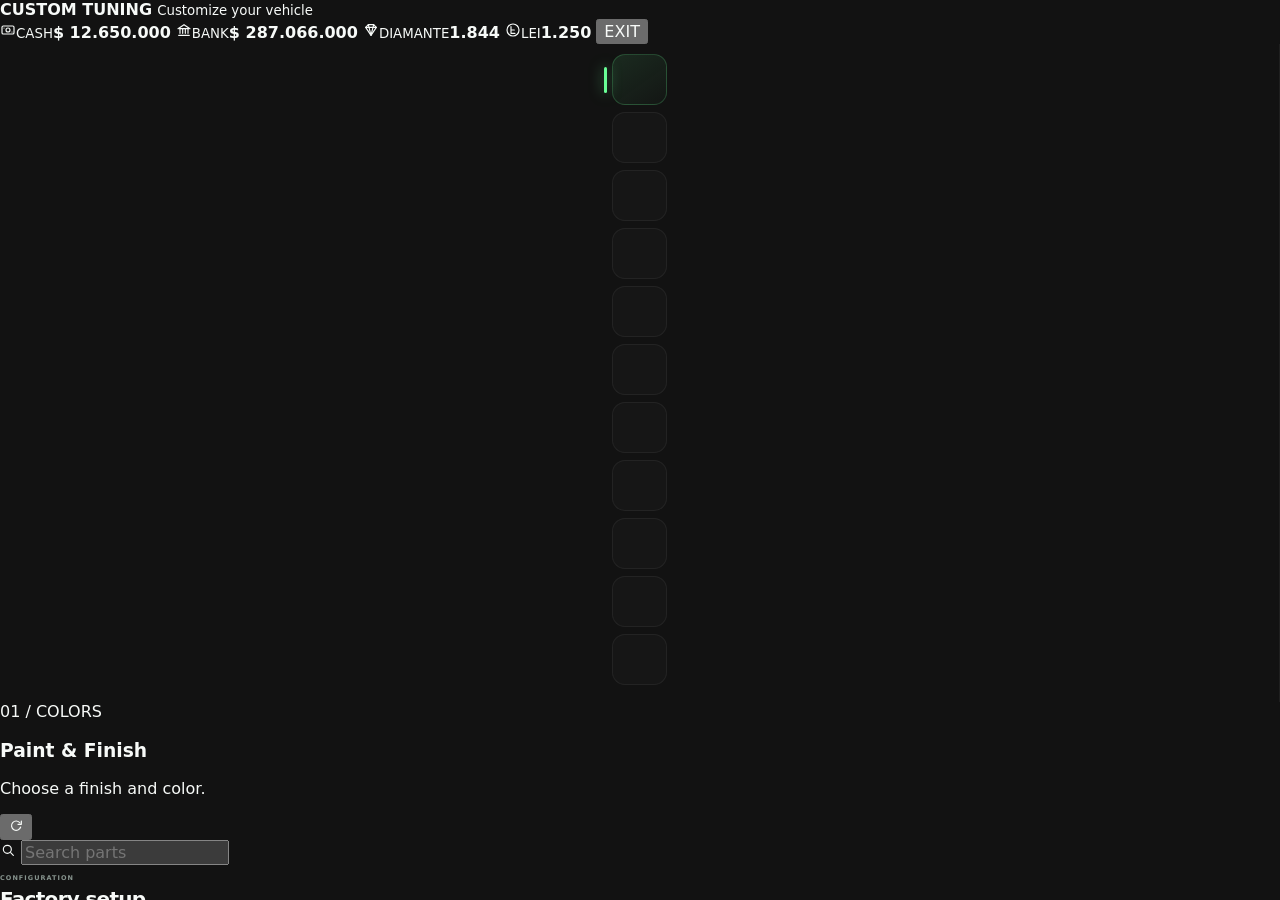
==== commit 84709ad9: "feat: rebuild tuning layout closer to reference with separate system rail" ====
--- a/index.html
+++ b/index.html
@@ -4,196 +4,156 @@
   <meta charset="UTF-8" />
   <meta name="viewport" content="width=device-width, initial-scale=1.0" />
   <meta name="color-scheme" content="dark" />
-  <title>APEX Tuning UI</title>
+  <title>Custom Tuning UI</title>
   <link rel="stylesheet" href="style.css" />
 </head>
 <body>
   <svg class="svg-defs" aria-hidden="true">
-    <symbol id="i-logo" viewBox="0 0 32 32"><path d="M5 23 14 6h4l9 17h-5l-2-4h-8l-2 4H5Z"/><path d="M14 15h4l-2-4-2 4Z"/></symbol>
-    <symbol id="i-paint" viewBox="0 0 24 24"><path d="M12 3a9 9 0 1 0 0 18h1.2a2.4 2.4 0 0 0 1.2-4.5l-.3-.2c-.5-.3-.3-1.1.3-1.1H17a4 4 0 0 0 4-4A8.5 8.5 0 0 0 12 3Z"/><circle cx="7.4" cy="11.4" r="1"/><circle cx="10" cy="7.5" r="1"/><circle cx="15" cy="7.5" r="1"/></symbol>
-    <symbol id="i-engine" viewBox="0 0 24 24"><path d="M7 7h10l2 3v7l-2 2H8l-2-2v-2H3v-5h3V8l1-1Z"/><path d="M9 4h6M9 12h6M12 12v4"/></symbol>
-    <symbol id="i-suspension" viewBox="0 0 24 24"><path d="M6 3v3l3 2-6 3 6 3-6 3 6 3v1M18 3v3l3 2-6 3 6 3-6 3 6 3v1"/></symbol>
-    <symbol id="i-armor" viewBox="0 0 24 24"><path d="M12 3 19 6v5c0 4.8-2.8 8.1-7 10-4.2-1.9-7-5.2-7-10V6l7-3Z"/><path d="m9 12 2 2 4-4"/></symbol>
-    <symbol id="i-body" viewBox="0 0 24 24"><path d="M4 14 6.5 9h11L20 14"/><path d="M3 14h18v4H3z"/><circle cx="7" cy="18" r="2"/><circle cx="17" cy="18" r="2"/></symbol>
-    <symbol id="i-livery" viewBox="0 0 24 24"><path d="M5 4h14v16H5z"/><path d="m5 14 14-6M5 18 19 12"/></symbol>
-    <symbol id="i-neon" viewBox="0 0 24 24"><path d="M4 17h16M7 13h10l2 4H5l2-4Z"/><path d="M8 20h8"/></symbol>
-    <symbol id="i-headlight" viewBox="0 0 24 24"><path d="M7 6c4 0 6 2.3 6 6s-2 6-6 6H4V6h3Z"/><path d="m16 8 4-2M16.5 12H21M16 16l4 2"/></symbol>
-    <symbol id="i-smoke" viewBox="0 0 24 24"><path d="M4 17c0-2 1.4-3 3.2-3 0-2.3 1.5-4 3.8-4 2.1 0 3.4 1.2 3.8 2.8 2.7-.2 5.2 1.2 5.2 4.2H4Z"/><path d="M6 9c.4-2 2-3 4-3M13 7c.3-1.4 1.5-2.4 3-2.4"/></symbol>
-    <symbol id="i-wheel" viewBox="0 0 24 24"><circle cx="12" cy="12" r="9"/><circle cx="12" cy="12" r="3"/><path d="M12 3v6M12 15v6M3 12h6M15 12h6M5.6 5.6l4.2 4.2M14.2 14.2l4.2 4.2M18.4 5.6l-4.2 4.2M9.8 14.2l-4.2 4.2"/></symbol>
-    <symbol id="i-sound" viewBox="0 0 24 24"><path d="M5 14h3l4 4V6L8 10H5v4Z"/><path d="M16 9c1.5 1.6 1.5 4.4 0 6M19 6c3 3.2 3 8.8 0 12"/></symbol>
+    <symbol id="i-search" viewBox="0 0 24 24"><circle cx="11" cy="11" r="6"/><path d="m16 16 4 4"/></symbol>
+    <symbol id="i-close" viewBox="0 0 24 24"><path d="m6 6 12 12M18 6 6 18"/></symbol>
     <symbol id="i-cart" viewBox="0 0 24 24"><path d="M4 5h2l2 10h9l2-7H7"/><circle cx="10" cy="19" r="1.5"/><circle cx="17" cy="19" r="1.5"/></symbol>
     <symbol id="i-cash" viewBox="0 0 24 24"><rect x="3" y="6" width="18" height="12" rx="2"/><circle cx="12" cy="12" r="3"/><path d="M6 9h.01M18 15h.01"/></symbol>
     <symbol id="i-bank" viewBox="0 0 24 24"><path d="m3 10 9-6 9 6"/><path d="M5 10h14M6 10v7M10 10v7M14 10v7M18 10v7M4 20h16"/></symbol>
     <symbol id="i-diamond" viewBox="0 0 24 24"><path d="m4 8 4-4h8l4 4-8 12L4 8Z"/><path d="m8 4 4 16 4-16M4 8h16"/></symbol>
     <symbol id="i-lei" viewBox="0 0 24 24"><circle cx="12" cy="12" r="9"/><path d="M9 7v10h6M9 12h5"/></symbol>
-    <symbol id="i-search" viewBox="0 0 24 24"><circle cx="11" cy="11" r="6"/><path d="m16 16 4 4"/></symbol>
-    <symbol id="i-close" viewBox="0 0 24 24"><path d="m6 6 12 12M18 6 6 18"/></symbol>
+    <symbol id="i-reset" viewBox="0 0 24 24"><path d="M20 6v5h-5"/><path d="M18 9a7 7 0 1 0 1 6"/></symbol>
     <symbol id="i-check" viewBox="0 0 24 24"><path d="m5 12 4 4L19 6"/></symbol>
-    <symbol id="i-menu" viewBox="0 0 24 24"><path d="M5 7h14M5 12h14M5 17h14"/></symbol>
-    <symbol id="i-chevron" viewBox="0 0 24 24"><path d="m9 6 6 6-6 6"/></symbol>
-    <symbol id="i-reset" viewBox="0 0 24 24"><path d="M20 6v5h-5"/><path d="M18 9a7 7 0 1 0 1 6"/></symbol>
-    <symbol id="i-star" viewBox="0 0 24 24"><path d="m12 3 2.6 5.3 5.9.9-4.3 4.1 1 5.8-5.2-2.8-5.2 2.8 1-5.8-4.3-4.1 5.9-.9L12 3Z"/></symbol>
   </svg>
 
-  <div id="app" class="app">
-    <header class="topbar glass">
-      <div class="brand">
-        <span class="brand-mark"><svg><use href="#i-logo"/></svg></span>
-        <div>
-          <b>APEX <em>TUNING</em></b>
-          <small>VEHICLE CUSTOMIZATION</small>
-        </div>
+  <main id="app" class="app">
+    <header class="hud-head">
+      <div class="title-lockup">
+        <b><span>CUSTOM</span> TUNING</b>
+        <small>Customize your vehicle</small>
       </div>
 
-      <nav class="top-tabs">
-        <button class="active" data-top="tuning">TUNING</button>
-        <button data-top="build">BUILD</button>
-        <button data-top="info">INFO</button>
-        <i></i>
-      </nav>
-
-      <div class="wallet">
-        <div class="money cash"><span><svg><use href="#i-cash"/></svg></span><div><small>CASH</small><b id="cashBalance">$ 12.650.000</b></div></div>
-        <div class="money bank"><span><svg><use href="#i-bank"/></svg></span><div><small>BANK</small><b id="bankBalance">$ 287.066.000</b></div></div>
-        <div class="money diamond"><span><svg><use href="#i-diamond"/></svg></span><div><small>DIAMANTE</small><b id="diamondBalance">1.844</b></div></div>
-        <div class="money lei"><span><svg><use href="#i-lei"/></svg></span><div><small>LEI</small><b id="leiBalance">1.250</b></div></div>
+      <div class="wallet" aria-label="Balances">
+        <div class="wallet-chip cash"><svg><use href="#i-cash"/></svg><span><small>CASH</small><b id="cashBalance">$ 12.650.000</b></span></div>
+        <div class="wallet-chip bank"><svg><use href="#i-bank"/></svg><span><small>BANK</small><b id="bankBalance">$ 287.066.000</b></span></div>
+        <div class="wallet-chip diamond"><svg><use href="#i-diamond"/></svg><span><small>DIAMANTE</small><b id="diamondBalance">1.844</b></span></div>
+        <div class="wallet-chip lei"><svg><use href="#i-lei"/></svg><span><small>LEI</small><b id="leiBalance">1.250</b></span></div>
+        <button id="closeGui" class="exit-btn">EXIT</button>
       </div>
-
-      <button class="exit-button" id="closeGui">EXIT</button>
     </header>
 
-    <section class="left-shell glass">
-      <aside class="category-rail" id="categoryRail"></aside>
+    <section class="left-layout">
+      <aside class="category-rail" id="categoryRail" aria-label="Tuning categories"></aside>
 
-      <div class="catalog">
-        <div class="catalog-head">
+      <section class="parts-panel">
+        <div class="parts-head">
           <div>
-            <span id="categoryIndex">01 / COLORS</span>
+            <span id="categoryKicker">01 / COLORS</span>
             <h1 id="categoryTitle">Paint & Finish</h1>
-            <p id="categoryDescription">Choose a finish, color and material.</p>
+            <p id="categoryDescription">Choose a finish and color.</p>
           </div>
-          <button class="icon-button" id="resetCategory" title="Reset"><svg><use href="#i-reset"/></svg></button>
+          <button class="icon-btn" id="resetCategory" title="Reset category"><svg><use href="#i-reset"/></svg></button>
         </div>
 
-        <label class="search-box">
+        <label class="search-row">
           <svg><use href="#i-search"/></svg>
-          <input id="searchInput" type="search" placeholder="Search tuning parts" autocomplete="off">
+          <input id="searchInput" type="search" placeholder="Search parts" autocomplete="off" />
         </label>
 
-        <div class="catalog-scroll" id="catalogScroll">
-          <div id="catalogContent"></div>
+        <div id="partsScroll" class="parts-scroll">
+          <div id="partsContent"></div>
         </div>
-        <div class="edge-fade"></div>
-      </div>
+        <div class="parts-fade"></div>
+      </section>
     </section>
 
-    <section class="right-shell glass">
+    <aside class="config-panel">
       <div class="config-head">
         <span>CONFIGURATION</span>
-        <h2 id="selectedTitle">Nothing selected</h2>
+        <h2 id="selectedTitle">Factory setup</h2>
         <p id="selectedSubtitle">Choose a part to preview it.</p>
       </div>
 
-      <div class="selected-preview" id="selectedPreview">
-        <div class="selected-icon"><svg><use href="#i-star"/></svg></div>
+      <div id="selectedPreview" class="selected-preview">
+        <div id="selectedArt" class="selected-art"></div>
         <div>
           <small>LIVE PREVIEW</small>
-          <b id="selectedName">Factory setup</b>
+          <b id="selectedName">Nothing selected</b>
           <span id="selectedPrice">—</span>
         </div>
       </div>
 
-      <div class="spec-block">
-        <div class="spec-head"><span>BUILD IMPACT</span><small>LIVE</small></div>
-        <div class="spec-row"><span>POWER</span><i><b id="impactPower"></b></i><em id="impactPowerText">+0%</em></div>
-        <div class="spec-row"><span>HANDLING</span><i><b id="impactHandling"></b></i><em id="impactHandlingText">+0%</em></div>
-        <div class="spec-row"><span>STYLE</span><i><b id="impactStyle"></b></i><em id="impactStyleText">+0%</em></div>
+      <div class="impact-box">
+        <div class="section-head"><span>BUILD IMPACT</span><small>LIVE</small></div>
+        <div class="impact-row"><span>POWER</span><i><b id="impactPower"></b></i><em id="impactPowerText">+0%</em></div>
+        <div class="impact-row"><span>HANDLING</span><i><b id="impactHandling"></b></i><em id="impactHandlingText">+0%</em></div>
+        <div class="impact-row"><span>STYLE</span><i><b id="impactStyle"></b></i><em id="impactStyleText">+0%</em></div>
       </div>
 
-      <div class="spec-block build-list-block">
-        <div class="spec-head"><span>BUILD QUEUE</span><small id="buildCount">0 ITEMS</small></div>
-        <div class="mini-build" id="miniBuild">
-          <div class="mini-empty">No parts queued.</div>
+      <div class="queue-box">
+        <div class="section-head"><span>BUILD QUEUE</span><small id="buildCount">0 ITEMS</small></div>
+        <div id="miniBuild" class="mini-build"><div class="mini-empty">No parts queued.</div></div>
+      </div>
+
+      <div class="config-bottom">
+        <div class="build-total">
+          <div><small>BUILD TOTAL</small><b id="buildTotal">No parts selected</b></div>
+          <button id="openCart" class="cart-btn"><svg><use href="#i-cart"/></svg><span id="cartBadge">0</span></button>
+        </div>
+        <div class="action-row">
+          <button id="undoPreview" class="ghost-btn">UNDO</button>
+          <button id="addToBuild" class="add-btn" disabled>ADD TO BUILD</button>
         </div>
       </div>
+    </aside>
 
-      <div class="right-bottom">
-        <div class="total-line">
-          <div><small>BUILD TOTAL</small><b id="buildTotal">No parts selected</b></div>
-          <button class="cart-open" id="openCart"><svg><use href="#i-cart"/></svg><span id="cartBadge">0</span></button>
-        </div>
-        <div class="action-row">
-          <button class="secondary" id="undoPreview">UNDO</button>
-          <button class="primary" id="addToBuild" disabled>ADD TO BUILD</button>
-        </div>
-      </div>
+    <section id="cartTarget" class="cart-stage" aria-label="Build cart">
+      <canvas id="cartCanvas"></canvas>
+      <div id="cartSlots" class="cart-slots"></div>
+      <div class="cart-caption"><span>BUILD CART</span><b id="cart3dCount">0</b></div>
     </section>
 
-    <div class="cart-3d-wrap" id="cartTarget">
-      <canvas id="cartCanvas" width="180" height="150" aria-label="3D shopping cart"></canvas>
-      <div class="cart-3d-label"><span>BUILD CART</span><b id="cart3dCount">0</b></div>
-    </div>
-
-    <aside class="cart-drawer glass" id="cartDrawer">
+    <aside id="cartDrawer" class="cart-drawer">
       <div class="drawer-head">
         <div><span>SHOPPING CART</span><h2>Your build</h2></div>
-        <button class="icon-button" id="closeCart"><svg><use href="#i-close"/></svg></button>
+        <button id="closeCart" class="icon-btn"><svg><use href="#i-close"/></svg></button>
       </div>
-      <div class="cart-items" id="cartItems"></div>
-      <div class="cart-empty" id="cartEmpty">
+      <div id="cartItems" class="cart-items"></div>
+      <div id="cartEmpty" class="cart-empty">
         <svg><use href="#i-cart"/></svg>
         <b>Your cart is empty</b>
-        <span>Add tuning parts from the catalog.</span>
+        <span>Add tuning parts from the list.</span>
       </div>
       <div class="cart-totals">
         <div><span>Cash</span><b id="totalCash">$ 0</b></div>
         <div><span>Diamante</span><b id="totalDiamonds">0 ◆</b></div>
         <div><span>Lei</span><b id="totalLei">0 L</b></div>
       </div>
-      <button class="checkout" id="checkoutButton" disabled>PAY & INSTALL <svg><use href="#i-check"/></svg></button>
-      <button class="clear-cart" id="clearCart">Clear build</button>
+      <button id="checkoutButton" class="checkout-btn" disabled>PAY & INSTALL <svg><use href="#i-check"/></svg></button>
+      <button id="clearCart" class="clear-cart">Clear build</button>
     </aside>
 
-    <div class="payment-layer" id="paymentLayer" aria-hidden="true">
-      <div class="payment-stage">
-        <div class="payment-copy">
-          <span>PAYMENT IN PROGRESS</span>
-          <b id="paymentModeLabel">CARD INSERT</b>
-          <small>Do not close the tuning menu</small>
-        </div>
-
-        <div class="terminal-wrap" id="terminalWrap">
-          <svg class="terminal-svg" viewBox="0 0 220 300">
-            <g class="terminal">
-              <rect x="55" y="42" width="110" height="214" rx="22" fill="#202426" stroke="#3d65c7" stroke-width="4"/>
-              <rect x="65" y="92" width="90" height="118" rx="8" fill="#111516" stroke="#080909" stroke-width="4"/>
-              <rect x="64" y="56" width="92" height="27" rx="8" fill="#2c3133"/>
-              <path d="M103 69c4-5 10-5 14 0M107 73c2-2 4-2 6 0" fill="none" stroke="#fff" stroke-width="2" stroke-linecap="round"/>
-              <circle cx="110" cy="151" r="28" fill="#00bf63" class="pay-check-circle"/>
-              <path d="m98 151 8 8 16-18" fill="none" stroke="#fff" stroke-width="5" stroke-linecap="round" stroke-linejoin="round" class="pay-check-mark"/>
-              <rect x="165" y="103" width="4" height="114" rx="2" fill="#4b5d72"/>
-              <circle cx="110" cy="89" r="2.6" fill="#596064"/>
-            </g>
-            <g class="pay-card">
-              <rect x="65" y="225" width="96" height="58" rx="7" fill="#3993ff"/>
-              <rect x="76" y="237" width="17" height="12" rx="3" fill="#eef4ff"/>
-              <path d="M100 243c5-6 11-6 16 0M105 246c2-2 4-2 6 0" fill="none" stroke="#ffb400" stroke-width="2.2" stroke-linecap="round"/>
-              <text x="77" y="263" font-size="8" fill="#fff" font-family="monospace">1234 5678 9012 3456</text>
-              <text x="133" y="275" font-size="9" font-weight="800" fill="#fff" font-family="Arial">VISA</text>
-            </g>
-          </svg>
-        </div>
+    <div id="paymentLayer" class="payment-layer">
+      <div class="payment-card">
+        <span>PAYMENT IN PROGRESS</span>
+        <b id="paymentModeLabel">CARD INSERT</b>
+        <small>Menu locked until the animation finishes</small>
+        <svg class="terminal-svg" viewBox="0 0 220 300">
+          <g>
+            <rect x="55" y="42" width="110" height="214" rx="18" fill="#202426" stroke="#3d65c7" stroke-width="4"/>
+            <rect x="65" y="92" width="90" height="118" rx="7" fill="#101415" stroke="#080909" stroke-width="4"/>
+            <rect x="64" y="56" width="92" height="27" rx="7" fill="#2c3133"/>
+            <path d="M103 69c4-5 10-5 14 0M107 73c2-2 4-2 6 0" fill="none" stroke="#fff" stroke-width="2" stroke-linecap="round"/>
+            <circle cx="110" cy="151" r="28" fill="#00bf63" class="pay-check-circle"/>
+            <path d="m98 151 8 8 16-18" fill="none" stroke="#fff" stroke-width="5" stroke-linecap="round" stroke-linejoin="round" class="pay-check-mark"/>
+          </g>
+          <g class="pay-card">
+            <rect x="65" y="225" width="96" height="58" rx="7" fill="#3993ff"/>
+            <rect x="76" y="237" width="17" height="12" rx="3" fill="#eef4ff"/>
+            <text x="77" y="263" font-size="8" fill="#fff" font-family="monospace">1234 5678 9012 3456</text>
+            <text x="133" y="275" font-size="9" font-weight="800" fill="#fff" font-family="Arial">VISA</text>
+          </g>
+        </svg>
       </div>
     </div>
 
-    <div class="close-shield" id="closeShield">PURCHASE ANIMATION — PLEASE WAIT</div>
-
-    <div class="closed-screen" id="closedScreen">
-      <button id="reopenUi">OPEN TUNING UI</button>
-    </div>
-
-    <div class="toast-stack" id="toastStack"></div>
-  </div>
+    <div id="closedScreen" class="closed-screen"><button id="reopenUi">OPEN TUNING UI</button></div>
+    <div id="toastStack" class="toast-stack"></div>
+  </main>
 
   <script src="app.js"></script>
 </body>
--- a/style.css
+++ b/style.css
@@ -1,489 +1,240 @@
 :root{
-  --bg:#060908;
-  --bg-2:#0a0f0d;
-  --ink:#f5f8f6;
-  --muted:#8d9a94;
-  --muted-2:#65716b;
-  --line:rgba(255,255,255,.09);
-  --line-strong:rgba(255,255,255,.17);
-  --glass:rgba(9,14,12,.55);
-  --glass-deep:rgba(7,11,9,.74);
-  --glass-soft:rgba(12,18,15,.42);
-  --green:#71ff9c;
-  --green-2:#31dd6f;
-  --green-dim:rgba(113,255,156,.12);
-  --cyan:#82ecff;
-  --blue:#5ba7ff;
-  --gold:#ffd36f;
-  --danger:#ff6d78;
-  --car-color:#181c19;
-  --car-highlight:#44534b;
-  --car-shadow:#050706;
-  --neon:#66ff9b;
-  --glass-blur:30px;
-  --radius-xl:28px;
-  --radius-lg:20px;
-  --radius-md:14px;
-  --radius-sm:10px;
-  --ease:cubic-bezier(.2,.78,.18,1);
-  --ease-spring:cubic-bezier(.22,1,.36,1);
-  --dock-w:82px;
-  --panel-w:390px;
-  --right-w:330px;
+  --ink:#f7faf8;
+  --muted:#91a099;
+  --muted2:#65726c;
+  --glass:rgba(8,13,11,.66);
+  --glass2:rgba(11,17,14,.50);
+  --line:rgba(255,255,255,.10);
+  --line2:rgba(255,255,255,.17);
+  --green:#69ff96;
+  --green2:#2ddc69;
+  --cyan:#78eaff;
+  --blue:#58a7ff;
+  --gold:#ffd66b;
+  --danger:#ff6b76;
+  --ease:cubic-bezier(.2,.8,.2,1);
+  --spring:cubic-bezier(.22,1,.36,1);
+  --left-w:488px;
+  --right-w:326px;
   font-family:Inter,ui-sans-serif,system-ui,-apple-system,BlinkMacSystemFont,"Segoe UI",sans-serif;
 }
 *{box-sizing:border-box}
-html,body{margin:0;width:100%;height:100%;overflow:hidden;background:#040706;color:var(--ink)}
+html,body{margin:0;width:100%;height:100%;overflow:hidden;background:transparent!important;color:var(--ink)}
 body{user-select:none}
 button,input{font:inherit}
 button{color:inherit}
 button,input{outline:none}
-button{border:0}
 svg{width:1em;height:1em;fill:none;stroke:currentColor;stroke-width:1.75;stroke-linecap:round;stroke-linejoin:round}
 .svg-defs{position:absolute;width:0;height:0;overflow:hidden}
-::selection{background:rgba(113,255,156,.18);color:#fff}
-
-.app{
-  position:relative;width:100vw;height:100vh;overflow:hidden;
-  background:
-    radial-gradient(circle at 52% 42%,rgba(41,64,50,.16),transparent 32%),
-    linear-gradient(180deg,#070b09 0%,#050806 70%,#030504 100%);
-  isolation:isolate;
-  --mx:50%;
-  --my:50%;
-}
-.app::after{
-  content:"";position:absolute;inset:0;z-index:100;pointer-events:none;
-  background:radial-gradient(circle at 50% 46%,transparent 28%,rgba(0,0,0,.24) 72%,rgba(0,0,0,.56) 100%);
-}
-.glass,.glass-shell,.glass-soft{
-  position:relative;
-  border:1px solid rgba(255,255,255,.095);
-  box-shadow:0 24px 80px rgba(0,0,0,.37),inset 0 1px 0 rgba(255,255,255,.07);
-  backdrop-filter:blur(var(--glass-blur)) saturate(140%);
-  -webkit-backdrop-filter:blur(var(--glass-blur)) saturate(140%);
-}
+.app{position:relative;width:100vw;height:100vh;background:transparent;overflow:hidden;isolation:isolate}
 .glass{
   background:
-    radial-gradient(circle at var(--mx) var(--my),rgba(255,255,255,.09),transparent 25%),
-    linear-gradient(135deg,rgba(255,255,255,.055),rgba(255,255,255,.012) 42%,rgba(255,255,255,.03)),
+    linear-gradient(135deg,rgba(255,255,255,.055),rgba(255,255,255,.012) 35%,rgba(255,255,255,.025)),
     var(--glass);
-}
-.glass::after,.glass-shell::after{
-  content:"";position:absolute;inset:0;border-radius:inherit;pointer-events:none;
-  background:linear-gradient(118deg,rgba(255,255,255,.13),transparent 20%,transparent 72%,rgba(113,255,156,.04));
-  opacity:.55;mix-blend-mode:screen;
-}
-.glass-shell{
-  background:linear-gradient(180deg,rgba(16,22,19,.67),rgba(7,11,9,.46));
-}
-.glass-soft{
-  background:linear-gradient(135deg,rgba(255,255,255,.05),rgba(255,255,255,.012)),var(--glass-soft);
-  backdrop-filter:blur(20px) saturate(125%);
-  -webkit-backdrop-filter:blur(20px) saturate(125%);
-  border-color:rgba(255,255,255,.075);
-  box-shadow:0 16px 48px rgba(0,0,0,.24),inset 0 1px 0 rgba(255,255,255,.05);
-}
-
-/* Garage environment */
-.garage{position:absolute;inset:0;z-index:-2;overflow:hidden;perspective:900px}
-.garage-ceiling{
-  position:absolute;left:-7%;right:-7%;top:-20%;height:49%;
-  transform:rotateX(67deg);transform-origin:top;
-  background:
-    linear-gradient(rgba(255,255,255,.055) 1px,transparent 1px),
-    linear-gradient(90deg,rgba(255,255,255,.05) 1px,transparent 1px),
-    linear-gradient(180deg,#121715,#080b0a);
-  background-size:88px 88px,88px 88px,100% 100%;
-  opacity:.55;
-  filter:drop-shadow(0 30px 50px rgba(0,0,0,.55));
-}
-.garage-grid{
-  position:absolute;left:22%;right:17%;top:25%;height:29%;
-  background:
-    linear-gradient(rgba(255,255,255,.03) 1px,transparent 1px),
-    linear-gradient(90deg,rgba(255,255,255,.025) 1px,transparent 1px);
-  background-size:64px 64px;
-  transform:perspective(900px) rotateX(-4deg);
-  mask-image:linear-gradient(90deg,transparent,#000 12%,#000 88%,transparent);
-  opacity:.35;
-}
-.garage-floor{
-  position:absolute;left:-10%;right:-10%;bottom:-12%;height:48%;
-  transform:perspective(720px) rotateX(65deg);transform-origin:bottom;
-  background:
-    linear-gradient(rgba(255,255,255,.035) 1px,transparent 1px),
-    linear-gradient(90deg,rgba(255,255,255,.03) 1px,transparent 1px),
-    linear-gradient(180deg,#111612,#080a09);
-  background-size:72px 72px,72px 72px,100% 100%;
-  box-shadow:inset 0 15px 60px rgba(0,0,0,.48);
-}
-.garage-haze{
-  position:absolute;inset:10% 14% 14% 25%;
-  background:radial-gradient(circle at 55% 50%,rgba(99,139,112,.12),transparent 42%);
-  filter:blur(34px);
-  animation:haze 8s ease-in-out infinite alternate;
-}
-.garage-light{
-  position:absolute;top:11%;width:250px;height:26px;border-radius:7px;
-  background:linear-gradient(180deg,#f4fff8,#a9b9ae);
-  box-shadow:0 0 14px rgba(233,255,241,.85),0 0 75px rgba(213,255,228,.34),0 75px 120px rgba(213,255,228,.12);
-  opacity:.8;
-  animation:lightFlicker 7s linear infinite;
-}
-.light-one{left:28%;transform:rotate(-8deg)}
-.light-two{left:53%;width:330px;transform:rotate(3deg);animation-delay:-2.3s}
-.light-three{right:7%;width:210px;transform:rotate(-5deg);animation-delay:-4.4s}
-@keyframes haze{to{transform:scale(1.07) translateY(8px);opacity:.74}}
-@keyframes lightFlicker{0%,2%,4%,100%{opacity:.84}3%{opacity:.55}52%{opacity:.76}53%{opacity:.83}}
-
-/* Top bar */
+  border:1px solid var(--line);
+  box-shadow:0 24px 68px rgba(0,0,0,.30),inset 0 1px 0 rgba(255,255,255,.06);
+  backdrop-filter:blur(28px) saturate(135%);
+  -webkit-backdrop-filter:blur(28px) saturate(135%);
+}
 .topbar{
-  position:absolute;z-index:60;left:18px;right:18px;top:14px;height:72px;border-radius:20px;
-  display:flex;align-items:center;padding:0 13px 0 17px;
-  animation:topIn .65s var(--ease-spring) both;
-}
-@keyframes topIn{from{opacity:0;transform:translateY(-14px);filter:blur(8px)}to{opacity:1;transform:none;filter:none}}
-.brand-block{display:flex;align-items:center;gap:11px;width:250px;position:relative;z-index:2}
-.brand-emblem{
-  width:42px;height:42px;border-radius:13px;display:grid;place-items:center;color:var(--green);
-  border:1px solid rgba(113,255,156,.24);
-  background:linear-gradient(145deg,rgba(113,255,156,.15),rgba(113,255,156,.025));
-  box-shadow:inset 0 1px 0 rgba(255,255,255,.12),0 10px 30px rgba(49,221,111,.1);
-}
-.brand-emblem svg{width:23px;height:23px;stroke-width:1.55}
-.brand-word{font-size:15px;font-weight:850;letter-spacing:.13em}.brand-word strong{color:var(--green);font-weight:900}
-.brand-sub{font-size:7px;color:#65726c;letter-spacing:.23em;font-weight:800;margin-top:3px}
-.main-nav{
-  position:absolute;left:50%;top:50%;transform:translate(-50%,-50%);
-  display:flex;align-items:center;height:100%;gap:6px;padding:0 6px;
-}
-.main-nav button{
-  position:relative;height:46px;padding:0 14px;background:transparent;color:#7b8882;cursor:pointer;
-  text-transform:uppercase;letter-spacing:.12em;font-size:9px;font-weight:800;transition:.24s var(--ease);
-}
-.main-nav button:hover{color:#d6dfda}
-.main-nav button.active{color:#f5f8f6}
-.main-nav button span{
-  position:absolute;left:50%;top:0;transform:translateX(-50%);padding:2px 5px;border-radius:4px;
-  background:#ff786f;color:#2a0907;font-size:6px;font-weight:950;letter-spacing:.08em;
-}
-.nav-indicator{
-  position:absolute;bottom:10px;height:2px;border-radius:99px;background:var(--green);
-  box-shadow:0 0 12px rgba(113,255,156,.6);transition:.36s var(--ease-spring);
-}
-.wallet{margin-left:auto;display:flex;align-items:center;gap:5px;position:relative;z-index:2}
-.balance{
-  min-width:91px;height:47px;display:flex;align-items:center;gap:7px;padding:0 9px;border-radius:13px;
-  border:1px solid rgba(255,255,255,.055);background:rgba(255,255,255,.025);transition:.2s var(--ease)
-}
-.balance:hover{background:rgba(255,255,255,.045);transform:translateY(-1px)}
-.balance-icon{width:25px;height:25px;border-radius:8px;display:grid;place-items:center;background:rgba(255,255,255,.055)}
-.balance-icon svg{width:13px;height:13px}
-.balance small{display:block;font-size:6.5px;color:#626f69;letter-spacing:.14em;font-weight:850}
-.balance b{display:block;font-size:9.5px;margin-top:2px}
-.balance-cash .balance-icon,.balance-cash b{color:var(--green)}
-.balance-bank .balance-icon,.balance-bank b{color:var(--blue)}
-.balance-diamond .balance-icon,.balance-diamond b{color:var(--cyan)}
-.balance-lei .balance-icon,.balance-lei b{color:var(--gold)}
-
-/* Sliding category dock */
-.tuning-dock{
-  position:absolute;z-index:46;left:18px;top:100px;bottom:19px;width:var(--dock-w);border-radius:22px;
-  overflow:hidden;display:flex;flex-direction:column;transition:width .48s var(--ease-spring),transform .48s var(--ease-spring);
-  animation:slideLeft .7s .08s var(--ease-spring) both;
-}
-.app.dock-expanded .tuning-dock{width:248px}
-@keyframes slideLeft{from{opacity:0;transform:translateX(-24px)}to{opacity:1;transform:none}}
-.dock-head{height:64px;display:flex;align-items:center;padding:0 13px;border-bottom:1px solid rgba(255,255,255,.06);flex:0 0 auto}
-.dock-toggle{
-  width:44px;height:40px;border-radius:12px;display:grid;place-items:center;background:rgba(255,255,255,.035);
-  border:1px solid rgba(255,255,255,.065);cursor:pointer;color:#94a19b;transition:.25s var(--ease)
-}
-.dock-toggle:hover{color:#fff;border-color:rgba(113,255,156,.2);background:rgba(113,255,156,.07)}
-.dock-toggle svg{width:18px;height:18px}
-.dock-title{min-width:155px;margin-left:13px;opacity:0;transform:translateX(-8px);transition:.3s var(--ease)}
-.app.dock-expanded .dock-title{opacity:1;transform:none;transition-delay:.12s}
-.dock-title small{display:block;color:var(--green);font-size:7px;font-weight:850;letter-spacing:.15em}.dock-title b{display:block;font-size:10px;letter-spacing:.1em;margin-top:3px}
-.category-list{padding:8px 8px 12px;overflow:auto;display:flex;flex-direction:column;gap:5px;scrollbar-width:none}
-.category-list::-webkit-scrollbar{display:none}
-.category-button{
-  width:64px;min-height:50px;border-radius:13px;background:transparent;display:flex;align-items:center;gap:12px;
-  padding:0 14px;cursor:pointer;color:#718079;position:relative;overflow:hidden;flex:0 0 auto;transition:.25s var(--ease)
-}
-.app.dock-expanded .category-button{width:230px}
-.category-button::before{
-  content:"";position:absolute;left:0;top:50%;width:3px;height:0;border-radius:9px;background:var(--green);
-  transform:translateY(-50%);box-shadow:0 0 13px rgba(113,255,156,.55);transition:.26s var(--ease)
-}
-.category-button::after{
-  content:"";position:absolute;inset:0;background:linear-gradient(90deg,rgba(113,255,156,.13),rgba(113,255,156,.025) 55%,transparent);
-  opacity:0;transition:.24s var(--ease)
-}
-.category-button:hover{color:#d8e2dd;background:rgba(255,255,255,.035)}
-.category-button.active{color:var(--green)}
-.category-button.active::before{height:25px}
-.category-button.active::after{opacity:1}
-.category-icon{width:34px;height:34px;border-radius:10px;display:grid;place-items:center;flex:0 0 auto;position:relative;z-index:2}
-.category-icon svg{width:18px;height:18px;transition:.25s var(--ease)}
-.category-button.active .category-icon{background:rgba(113,255,156,.08);box-shadow:inset 0 0 0 1px rgba(113,255,156,.12)}
-.category-button:hover .category-icon svg{transform:scale(1.08)}
-.category-copy{display:flex;flex-direction:column;align-items:flex-start;min-width:145px;opacity:0;transform:translateX(-7px);transition:.27s var(--ease);position:relative;z-index:2}
-.app.dock-expanded .category-copy{opacity:1;transform:none;transition-delay:.08s}
-.category-copy b{font-size:9px;letter-spacing:.055em}.category-copy small{font-size:7px;color:#617069;margin-top:2px}
-.dock-foot{
-  margin-top:auto;height:62px;border-top:1px solid rgba(255,255,255,.06);display:flex;align-items:center;gap:12px;
-  padding:0 18px;color:#6c7972;white-space:nowrap;overflow:hidden
-}
-.dock-foot>div{opacity:0;transition:.25s var(--ease)}.app.dock-expanded .dock-foot>div{opacity:1;transition-delay:.15s}
-.dock-foot b{display:block;font-size:7px;letter-spacing:.1em;color:#a9b5af}.dock-foot small{display:block;font-size:7px;margin-top:2px}
-.live-dot{width:6px;height:6px;border-radius:50%;background:var(--green);box-shadow:0 0 0 5px rgba(113,255,156,.06),0 0 15px rgba(113,255,156,.65);flex:0 0 auto}
-
-/* Option panel */
-.option-panel{
-  position:absolute;z-index:42;top:100px;bottom:112px;left:112px;width:var(--panel-w);border-radius:23px;
-  display:flex;flex-direction:column;overflow:hidden;
-  transition:left .48s var(--ease-spring),opacity .32s var(--ease),transform .42s var(--ease-spring);
-  animation:panelIn .7s .16s var(--ease-spring) both;
-}
-.app.dock-expanded .option-panel{left:278px}
-@keyframes panelIn{from{opacity:0;transform:translateX(-18px) scale(.985)}to{opacity:1;transform:none}}
-.option-panel.swap{animation:panelSwap .34s var(--ease) both}
-@keyframes panelSwap{0%{opacity:1;transform:none}44%{opacity:.12;transform:translateX(-12px)}45%{transform:translateX(13px)}100%{opacity:1;transform:none}}
-.option-head{display:flex;align-items:flex-start;gap:14px;padding:20px 20px 13px}
-.option-head h1{font-size:24px;letter-spacing:-.045em;line-height:1;margin:4px 0 8px}.option-head p{font-size:9px;color:#7d8a84;line-height:1.48;margin:0;max-width:300px}
-.eyebrow{color:var(--green);font-size:7px;letter-spacing:.18em;font-weight:900;text-transform:uppercase}
-.icon-button{
-  width:34px;height:34px;border-radius:11px;border:1px solid rgba(255,255,255,.07);background:rgba(255,255,255,.035);
-  display:grid;place-items:center;cursor:pointer;color:#839089;transition:.22s var(--ease);flex:0 0 auto
-}
-.icon-button:hover{color:#fff;background:rgba(255,255,255,.065);border-color:rgba(255,255,255,.13);transform:rotate(4deg)}
-.icon-button svg{width:14px;height:14px}
-.option-head .icon-button{margin-left:auto}
-.search-box{
-  margin:0 20px 12px;height:36px;border-radius:11px;border:1px solid rgba(255,255,255,.065);background:rgba(1,4,2,.18);
-  display:flex;align-items:center;gap:8px;padding:0 10px;transition:.2s var(--ease)
-}
-.search-box:focus-within{border-color:rgba(113,255,156,.21);box-shadow:0 0 0 3px rgba(113,255,156,.035)}
-.search-box svg{width:12px;color:#6f7c75}.search-box input{border:0;background:transparent;color:#dfe8e3;font-size:9px;width:100%}.search-box input::placeholder{color:#56625c}
-.search-box kbd{font-size:6.5px;color:#68756f;border:1px solid rgba(255,255,255,.065);border-radius:5px;padding:3px 4px;background:rgba(255,255,255,.025)}
-.option-scroll{flex:1;min-height:0;overflow:auto;padding:0 13px 42px 20px;scrollbar-width:thin;scrollbar-color:rgba(113,255,156,.22) transparent}
-.option-scroll::-webkit-scrollbar{width:4px}.option-scroll::-webkit-scrollbar-thumb{background:rgba(113,255,156,.2);border-radius:99px}
-.panel-bottom-fade{position:absolute;left:0;right:0;bottom:0;height:58px;background:linear-gradient(transparent,rgba(8,12,10,.9));pointer-events:none}
-.category-content>*{animation:reveal .45s var(--ease-spring) both}
-.category-content>*:nth-child(2){animation-delay:.035s}.category-content>*:nth-child(3){animation-delay:.07s}.category-content>*:nth-child(4){animation-delay:.105s}.category-content>*:nth-child(5){animation-delay:.14s}
-@keyframes reveal{from{opacity:0;transform:translateY(8px)}to{opacity:1;transform:none}}
-.section-label{display:flex;justify-content:space-between;align-items:center;margin:11px 2px 8px;font-size:7px;font-weight:850;letter-spacing:.13em;text-transform:uppercase;color:#819089}
-.section-label span:last-child{color:#5f6d66;letter-spacing:.06em}
-
-/* Common option cards */
+  position:absolute;z-index:60;left:22px;right:22px;top:16px;height:68px;border-radius:19px;
+  display:flex;align-items:center;padding:0 12px 0 16px;
+  animation:topIn .55s var(--spring) both
+}
+@keyframes topIn{from{opacity:0;transform:translateY(-14px);filter:blur(7px)}to{opacity:1;transform:none;filter:none}}
+.brand{display:flex;align-items:center;gap:10px;min-width:220px}
+.brand-mark{width:40px;height:40px;border-radius:12px;display:grid;place-items:center;color:var(--green);background:rgba(105,255,150,.07);border:1px solid rgba(105,255,150,.18);box-shadow:inset 0 1px 0 rgba(255,255,255,.08)}
+.brand-mark svg{width:21px;height:21px}
+.brand b{font-size:14px;letter-spacing:.12em}.brand b em{font-style:normal;color:var(--green)}.brand small{display:block;font-size:6.5px;letter-spacing:.18em;color:#64716b;margin-top:3px;font-weight:800}
+.top-tabs{position:absolute;left:50%;top:50%;transform:translate(-50%,-50%);height:100%;display:flex;align-items:center;gap:5px}
+.top-tabs button{position:relative;height:46px;padding:0 16px;border:0;background:transparent;color:#74817a;cursor:pointer;font-size:8px;font-weight:900;letter-spacing:.12em;transition:.22s var(--ease)}
+.top-tabs button:hover{color:#d5ddd8}.top-tabs button.active{color:#fff}
+.top-tabs i{position:absolute;bottom:10px;height:2px;border-radius:99px;background:var(--green);box-shadow:0 0 12px rgba(105,255,150,.5);transition:.34s var(--spring)}
+.wallet{margin-left:auto;display:flex;align-items:center;gap:5px}
+.money{height:46px;min-width:94px;display:flex;align-items:center;gap:7px;padding:0 9px;border-radius:12px;border:1px solid rgba(255,255,255,.055);background:rgba(255,255,255,.025)}
+.money>span{width:25px;height:25px;border-radius:8px;display:grid;place-items:center;background:rgba(255,255,255,.045)}
+.money svg{width:13px;height:13px}.money small{display:block;font-size:6px;letter-spacing:.12em;color:#65716b;font-weight:800}.money b{display:block;font-size:9px;margin-top:2px}
+.money.cash>span,.money.cash b{color:var(--green)}.money.bank>span,.money.bank b{color:var(--blue)}.money.diamond>span,.money.diamond b{color:var(--cyan)}.money.lei>span,.money.lei b{color:var(--gold)}
+.exit-button{height:34px;margin-left:6px;padding:0 13px;border-radius:10px;background:rgba(255,255,255,.025);border:1px solid rgba(255,255,255,.07);font-size:7px;font-weight:900;letter-spacing:.11em;color:#8f9a95;cursor:pointer;transition:.2s var(--ease)}
+.exit-button:hover{color:#fff;border-color:rgba(255,255,255,.14);background:rgba(255,255,255,.05)}
+.exit-button.locked{opacity:.3;pointer-events:none}
+
+.left-shell{
+  position:absolute;z-index:38;left:22px;top:100px;bottom:22px;width:var(--left-w);border-radius:23px;
+  display:grid;grid-template-columns:72px 1fr;overflow:hidden;
+  animation:leftIn .62s .06s var(--spring) both
+}
+@keyframes leftIn{from{opacity:0;transform:translateX(-18px)}to{opacity:1;transform:none}}
+.category-rail{padding:10px 8px;border-right:1px solid rgba(255,255,255,.055);overflow:auto;scrollbar-width:none}
+.category-rail::-webkit-scrollbar{display:none}
+.category-btn{width:55px;height:51px;margin:0 auto 7px;border-radius:13px;border:1px solid rgba(255,255,255,.055);background:rgba(255,255,255,.018);display:grid;place-items:center;color:#6f7c75;cursor:pointer;position:relative;transition:.24s var(--ease)}
+.category-btn::before{content:"";position:absolute;left:-9px;top:50%;width:3px;height:0;border-radius:99px;background:var(--green);transform:translateY(-50%);box-shadow:0 0 14px rgba(105,255,150,.55);transition:.24s var(--ease)}
+.category-btn::after{content:attr(data-label);position:absolute;left:65px;z-index:20;white-space:nowrap;padding:7px 9px;border-radius:8px;background:rgba(6,10,8,.94);border:1px solid rgba(255,255,255,.075);font-size:7px;font-weight:850;letter-spacing:.07em;text-transform:uppercase;opacity:0;transform:translateX(-5px);pointer-events:none;transition:.18s var(--ease)}
+.category-btn svg{width:19px;height:19px;transition:.22s var(--ease)}
+.category-btn:hover{color:#d9e2dd;border-color:rgba(255,255,255,.13);background:rgba(255,255,255,.035)}.category-btn:hover::after{opacity:1;transform:none}.category-btn:hover svg{transform:scale(1.08)}
+.category-btn.active{color:var(--green);border-color:rgba(105,255,150,.20);background:linear-gradient(145deg,rgba(105,255,150,.105),rgba(105,255,150,.02))}
+.category-btn.active::before{height:26px}
+.catalog{position:relative;display:flex;flex-direction:column;min-width:0}
+.catalog-head{display:flex;align-items:flex-start;gap:14px;padding:20px 20px 13px}
+.catalog-head span{font-size:7px;font-weight:900;letter-spacing:.17em;color:var(--green)}
+.catalog-head h1{font-size:24px;line-height:1;margin:5px 0 7px;letter-spacing:-.045em}.catalog-head p{font-size:8.5px;color:#78857f;line-height:1.45;margin:0}
+.icon-button{width:33px;height:33px;border-radius:10px;border:1px solid rgba(255,255,255,.065);background:rgba(255,255,255,.025);display:grid;place-items:center;color:#7f8c85;cursor:pointer;transition:.22s var(--ease);flex:0 0 auto}
+.icon-button:hover{color:#fff;background:rgba(255,255,255,.055);border-color:rgba(255,255,255,.12)}.icon-button svg{width:13px;height:13px}
+.catalog-head .icon-button{margin-left:auto}
+.search-box{height:35px;margin:0 20px 12px;border-radius:10px;border:1px solid rgba(255,255,255,.06);background:rgba(0,0,0,.12);display:flex;align-items:center;gap:8px;padding:0 10px}
+.search-box svg{width:12px;color:#64716b}.search-box input{width:100%;border:0;background:transparent;color:#dfe7e3;font-size:8.5px}.search-box input::placeholder{color:#53605a}
+.catalog-scroll{flex:1;min-height:0;overflow:auto;padding:0 14px 44px 20px;scrollbar-width:thin;scrollbar-color:rgba(105,255,150,.2) transparent}
+.catalog-scroll::-webkit-scrollbar{width:4px}.catalog-scroll::-webkit-scrollbar-thumb{background:rgba(105,255,150,.18);border-radius:99px}
+.edge-fade{position:absolute;left:72px;right:0;bottom:0;height:56px;background:linear-gradient(transparent,rgba(8,13,11,.88));pointer-events:none}
+.section-label{display:flex;align-items:center;justify-content:space-between;margin:10px 2px 8px;color:#84918b;font-size:6.8px;font-weight:900;letter-spacing:.12em;text-transform:uppercase}.section-label span:last-child{color:#59665f}
 .option-list{display:flex;flex-direction:column;gap:6px}
 .option-card{
-  min-height:57px;border-radius:13px;border:1px solid rgba(255,255,255,.065);background:rgba(255,255,255,.024);
-  display:grid;grid-template-columns:39px minmax(0,1fr) auto;align-items:center;gap:10px;padding:8px 9px;cursor:pointer;position:relative;overflow:hidden;
-  transition:transform .22s var(--ease),border-color .22s var(--ease),background .22s var(--ease),box-shadow .22s var(--ease)
-}
-.option-card::before{content:"";position:absolute;inset:0;background:linear-gradient(90deg,rgba(113,255,156,.1),transparent 46%);opacity:0;transition:.22s var(--ease)}
-.option-card:hover{transform:translateX(3px);border-color:rgba(255,255,255,.13);background:rgba(255,255,255,.04)}
-.option-card.selected{border-color:rgba(113,255,156,.28);background:rgba(113,255,156,.045);box-shadow:inset 0 1px 0 rgba(255,255,255,.04),0 10px 28px rgba(0,0,0,.12)}
-.option-card.selected::before{opacity:1}
-.option-card.premium{border-color:rgba(130,236,255,.12)}
-.option-card.premium.selected{border-color:rgba(130,236,255,.3);background:rgba(130,236,255,.04)}
-.option-icon{width:37px;height:37px;border-radius:10px;display:grid;place-items:center;background:rgba(255,255,255,.035);border:1px solid rgba(255,255,255,.05);position:relative;z-index:1;color:#8f9b95}
-.option-icon svg{width:16px;height:16px}.text-icon{font-size:7.5px;font-weight:900;letter-spacing:.06em}
-.option-copy{position:relative;z-index:1;min-width:0}.option-copy b{display:flex;align-items:center;gap:5px;font-size:9.5px}.option-copy small{display:block;margin-top:3px;color:#68766f;font-size:7.5px;white-space:nowrap;overflow:hidden;text-overflow:ellipsis}
-.option-meta{text-align:right;position:relative;z-index:1;font-size:8px;color:#aeb9b3}
-.badge{padding:2px 5px;border-radius:99px;font-size:5.5px!important;letter-spacing:.08em;background:rgba(113,255,156,.08);border:1px solid rgba(113,255,156,.14);color:var(--green);font-weight:900}
-.badge.diamond{color:var(--cyan);background:rgba(130,236,255,.06);border-color:rgba(130,236,255,.15)}
-.badge.gold{color:var(--gold);background:rgba(255,211,111,.06);border-color:rgba(255,211,111,.15)}
-.price{display:inline-flex;align-items:center;gap:3px;font-size:8px}.price svg{width:9px;height:9px}.price.cash{color:var(--green)}.price.diamond{color:var(--cyan)}.price.lei{color:var(--gold)}
-.multi-price{display:flex;gap:6px;justify-content:flex-end}
-.empty-options{padding:28px 12px;text-align:center;color:#66736d;font-size:8px}.empty-options b{display:block;color:#a5b0aa;font-size:10px;margin-bottom:4px}
-
-/* Paint */
-.finish-tabs{display:grid;grid-template-columns:repeat(5,1fr);gap:5px;margin-bottom:13px}
-.finish-tab{
-  height:37px;border-radius:10px;border:1px solid rgba(255,255,255,.06);background:rgba(255,255,255,.025);
-  color:#76847d;cursor:pointer;font-size:6.5px;font-weight:900;text-transform:uppercase;letter-spacing:.05em;transition:.22s var(--ease)
-}
-.finish-tab:hover{color:#dbe4df;background:rgba(255,255,255,.045)}
-.finish-tab.active{color:var(--green);border-color:rgba(113,255,156,.24);background:rgba(113,255,156,.07);box-shadow:inset 0 1px 0 rgba(255,255,255,.05)}
-.finish-tab.premium.active{color:var(--cyan);border-color:rgba(130,236,255,.25);background:rgba(130,236,255,.06)}
-.color-workbench{display:grid;grid-template-columns:1fr 72px;gap:8px;margin-bottom:12px}
-.color-picker-shell{
-  height:98px;border-radius:14px;overflow:hidden;border:1px solid rgba(255,255,255,.07);position:relative;
-  background:
-    linear-gradient(0deg,#000,transparent),
-    linear-gradient(90deg,#fff,transparent),
-    hsl(var(--picker-hue,140) 100% 50%);
-}
-.color-picker-shell input{position:absolute;inset:0;width:100%;height:100%;opacity:0;cursor:crosshair}
-.color-picker-dot{position:absolute;width:13px;height:13px;border-radius:50%;border:2px solid #fff;box-shadow:0 0 0 2px rgba(0,0,0,.42);left:72%;top:27%;pointer-events:none}
-.color-preview-box{border-radius:14px;border:1px solid rgba(255,255,255,.07);background:var(--selected-color);position:relative;overflow:hidden}
-.color-preview-box::after{content:"";position:absolute;inset:0;background:linear-gradient(145deg,rgba(255,255,255,.35),transparent 42%,rgba(0,0,0,.3))}
-.color-preview-box code{position:absolute;bottom:7px;left:7px;z-index:2;font:700 6.5px ui-monospace,monospace;color:#fff;text-shadow:0 1px 5px #000}
-.swatch-grid{display:grid;grid-template-columns:repeat(8,1fr);gap:5px;margin-bottom:13px}
-.swatch{aspect-ratio:1;border-radius:9px;border:1px solid rgba(255,255,255,.08);background:var(--swatch);cursor:pointer;position:relative;transition:.2s var(--ease);box-shadow:inset 0 1px 1px rgba(255,255,255,.12)}
-.swatch:hover{transform:translateY(-2px) scale(1.04);border-color:rgba(255,255,255,.22)}
-.swatch.active{box-shadow:0 0 0 2px rgba(113,255,156,.72),0 7px 15px rgba(0,0,0,.2),inset 0 1px 1px rgba(255,255,255,.16)}
-.swatch.rainbow{background:conic-gradient(#ff4b4b,#ffd74d,#63ff84,#49dff7,#6e78ff,#ff51d5,#ff4b4b)}
-.detail-grid{display:grid;grid-template-columns:repeat(3,1fr);gap:5px;margin-top:10px}
-.detail-cell{padding:8px;border-radius:10px;border:1px solid rgba(255,255,255,.055);background:rgba(255,255,255,.022)}
-.detail-cell small{display:block;color:#627069;font-size:5.8px;letter-spacing:.1em;text-transform:uppercase}.detail-cell b{display:block;font-size:8.5px;margin-top:3px}
-
-/* Performance stages */
+  min-height:58px;border-radius:13px;border:1px solid rgba(255,255,255,.06);background:rgba(255,255,255,.021);
+  display:grid;grid-template-columns:43px minmax(0,1fr) auto;align-items:center;gap:10px;padding:8px 9px;position:relative;overflow:hidden;cursor:pointer;
+  transition:transform .23s var(--ease),border-color .23s var(--ease),background .23s var(--ease),box-shadow .23s var(--ease)
+}
+.option-card::before{content:"";position:absolute;inset:0;background:linear-gradient(90deg,rgba(105,255,150,.09),transparent 47%);opacity:0;transition:.22s var(--ease)}
+.option-card:hover{transform:translateX(3px);border-color:rgba(255,255,255,.13);background:rgba(255,255,255,.038)}
+.option-card.selected{border-color:rgba(105,255,150,.27);background:rgba(105,255,150,.04);box-shadow:inset 0 1px 0 rgba(255,255,255,.035),0 10px 24px rgba(0,0,0,.12)}.option-card.selected::before{opacity:1}
+.option-card.premium{border-color:rgba(255,214,107,.16);background:linear-gradient(110deg,rgba(255,214,107,.045),rgba(255,255,255,.018))}
+.option-thumb{width:41px;height:41px;border-radius:10px;display:grid;place-items:center;background:linear-gradient(145deg,rgba(255,255,255,.055),rgba(255,255,255,.018));border:1px solid rgba(255,255,255,.055);color:#98a49e;position:relative;z-index:2}
+.option-thumb svg{width:20px;height:20px;opacity:.82}.option-thumb{overflow:hidden}.thumb-code{position:absolute;right:3px;bottom:2px;min-width:15px;height:11px;padding:0 3px;border-radius:4px;display:grid;place-items:center;background:rgba(4,7,6,.78);border:1px solid rgba(255,255,255,.07);font-size:4.8px;font-weight:950;letter-spacing:.03em;color:#d9e2dd}
+.option-copy{position:relative;z-index:2;min-width:0}.option-copy b{display:flex;align-items:center;gap:5px;font-size:9.5px}.option-copy small{display:block;margin-top:3px;font-size:7px;color:#66736c;white-space:nowrap;overflow:hidden;text-overflow:ellipsis}
+.option-price{position:relative;z-index:2;text-align:right;font-size:7.5px;color:#aeb9b3}
+.price{display:inline-flex;align-items:center;gap:3px}.price svg{width:9px;height:9px}.price.cash{color:var(--green)}.price.diamond{color:var(--cyan)}.price.lei{color:var(--gold)}
+.multi-price{display:flex;justify-content:flex-end;gap:6px}
+.badge{padding:2px 5px;border-radius:99px;font-size:5.5px!important;letter-spacing:.08em;border:1px solid rgba(105,255,150,.15);background:rgba(105,255,150,.07);color:var(--green);font-weight:900}
+.badge.gold{color:var(--gold);border-color:rgba(255,214,107,.20);background:rgba(255,214,107,.07)}
+.badge.blue{color:var(--cyan);border-color:rgba(120,234,255,.18);background:rgba(120,234,255,.06)}
+.gold-rain{position:absolute;inset:0;pointer-events:none;overflow:hidden;z-index:1}
+.gold-rain i{position:absolute;top:-12px;width:4px;height:8px;border-radius:1px;background:linear-gradient(#fff3ae,#d89d29);box-shadow:0 0 6px rgba(255,214,107,.35);opacity:0;animation:goldFall var(--dur,2.4s) linear infinite;animation-delay:var(--delay,0s);left:var(--x,50%);transform:rotate(var(--rot,25deg))}
+@keyframes goldFall{0%{transform:translateY(-12px) rotate(0deg);opacity:0}10%{opacity:.95}80%{opacity:.75}100%{transform:translateY(110px) rotate(260deg);opacity:0}}
+.finish-tabs{display:grid;grid-template-columns:repeat(5,1fr);gap:5px;margin-bottom:12px}
+.finish-tab{height:36px;border-radius:10px;border:1px solid rgba(255,255,255,.06);background:rgba(255,255,255,.02);color:#74817a;cursor:pointer;font-size:6.3px;font-weight:900;letter-spacing:.04em;text-transform:uppercase;transition:.2s var(--ease)}
+.finish-tab:hover{color:#d8e2dd;background:rgba(255,255,255,.04)}.finish-tab.active{color:var(--green);border-color:rgba(105,255,150,.24);background:rgba(105,255,150,.07)}.finish-tab.premium.active{color:var(--gold);border-color:rgba(255,214,107,.22);background:rgba(255,214,107,.06)}
+.color-workbench{display:grid;grid-template-columns:1fr 78px;gap:7px;margin-bottom:12px}
+.color-picker{height:98px;border-radius:13px;overflow:hidden;border:1px solid rgba(255,255,255,.07);position:relative;background:linear-gradient(145deg,rgba(255,255,255,.08),rgba(0,0,0,.08)),var(--pick)}
+.color-picker input{position:absolute;inset:0;width:100%;height:100%;opacity:0;cursor:crosshair}
+.color-value{border-radius:13px;border:1px solid rgba(255,255,255,.07);background:var(--pick);position:relative;overflow:hidden}.color-value::after{content:"";position:absolute;inset:0;background:linear-gradient(145deg,rgba(255,255,255,.35),transparent 42%,rgba(0,0,0,.28))}.color-value code{position:absolute;left:7px;bottom:7px;z-index:2;color:white;font:700 6.5px ui-monospace,monospace;text-shadow:0 1px 4px #000}
+.swatch-grid{display:grid;grid-template-columns:repeat(8,1fr);gap:5px;margin-bottom:12px}
+.swatch{aspect-ratio:1;border-radius:8px;border:1px solid rgba(255,255,255,.08);background:var(--swatch);cursor:pointer;transition:.2s var(--ease);box-shadow:inset 0 1px 1px rgba(255,255,255,.12)}
+.swatch:hover{transform:translateY(-2px) scale(1.04)}.swatch.active{box-shadow:0 0 0 2px rgba(105,255,150,.76),0 7px 14px rgba(0,0,0,.2)}
+.swatch.rainbow{background:conic-gradient(#ff4b4b,#ffd84a,#70ff73,#49dfff,#756cff,#ff4ccf,#ff4b4b)}
 .stage-grid{display:grid;grid-template-columns:1fr 1fr;gap:6px}
-.stage-card{
-  min-height:92px;border-radius:14px;padding:11px;border:1px solid rgba(255,255,255,.065);background:rgba(255,255,255,.022);
-  position:relative;cursor:pointer;overflow:hidden;transition:.23s var(--ease)
-}
-.stage-card:hover{transform:translateY(-2px);border-color:rgba(255,255,255,.13)}
-.stage-card.selected{border-color:rgba(113,255,156,.26);background:linear-gradient(145deg,rgba(113,255,156,.07),rgba(255,255,255,.02))}
-.stage-card.turbo{grid-column:1/-1;min-height:105px;border-color:rgba(255,211,111,.16);background:linear-gradient(120deg,rgba(255,211,111,.055),rgba(113,255,156,.04),rgba(255,255,255,.017))}
-.stage-card.turbo::after{content:"";position:absolute;width:150px;height:150px;right:-45px;top:-60px;border-radius:50%;background:radial-gradient(circle,rgba(255,211,111,.13),transparent 67%);animation:turboPulse 3s ease-in-out infinite}
-@keyframes turboPulse{50%{transform:scale(1.12);opacity:.65}}
-.stage-number{font-size:6px;color:#66736c;letter-spacing:.14em;font-weight:900}.stage-card h3{font-size:12px;margin:5px 0 4px;position:relative;z-index:2}.stage-card p{font-size:7px;color:#69766f;line-height:1.45;margin:0;max-width:77%;position:relative;z-index:2}.stage-price{position:absolute;right:10px;bottom:10px;z-index:2}
-
-/* Sliders / stance */
-.slider-card{padding:11px;border-radius:13px;border:1px solid rgba(255,255,255,.06);background:rgba(255,255,255,.022);margin-bottom:7px}
-.slider-head{display:flex;justify-content:space-between;align-items:center;margin-bottom:9px}.slider-head b{font-size:8.5px}.slider-head output{font-size:8px;color:var(--green);font-weight:800}
-.tune-slider{width:100%;height:4px;appearance:none;background:linear-gradient(90deg,var(--green) var(--range,50%),rgba(255,255,255,.09) var(--range,50%));border-radius:99px}
-.tune-slider::-webkit-slider-thumb{appearance:none;width:14px;height:14px;border-radius:50%;background:#eafff0;border:3px solid var(--green-2);box-shadow:0 0 0 4px rgba(113,255,156,.06),0 0 12px rgba(113,255,156,.32);cursor:pointer}
-.tune-slider::-moz-range-thumb{width:10px;height:10px;border-radius:50%;background:#eafff0;border:3px solid var(--green-2);cursor:pointer}
-
-/* Wheels */
-.wheel-grid{display:grid;grid-template-columns:1fr 1fr;gap:6px}
-.wheel-card{min-height:103px;border-radius:14px;border:1px solid rgba(255,255,255,.06);background:rgba(255,255,255,.022);padding:10px;cursor:pointer;position:relative;overflow:hidden;transition:.23s var(--ease)}
-.wheel-card:hover{transform:translateY(-2px);border-color:rgba(255,255,255,.13)}
-.wheel-card.selected{border-color:rgba(113,255,156,.26);background:rgba(113,255,156,.045)}
-.wheel-art{position:absolute;right:7px;top:8px;width:46px;height:46px;color:#56645d;transition:.3s var(--ease)}
-.wheel-card:hover .wheel-art{transform:rotate(18deg);color:#819089}.wheel-art svg{width:46px;height:46px;stroke-width:1.1}
-.wheel-card h3{font-size:9px;margin:30px 0 2px}.wheel-card small{font-size:6.5px;color:#64716a}.wheel-price{font-size:7.5px;margin-top:5px}
-
-/* Vehicle stage */
-.vehicle-stage{
-  position:absolute;z-index:12;left:calc(112px + var(--panel-w) + 18px);right:calc(var(--right-w) + 38px);top:105px;bottom:117px;
-  display:flex;flex-direction:column;align-items:center;justify-content:center;
-  transition:left .48s var(--ease-spring);
-}
-.app.dock-expanded .vehicle-stage{left:calc(278px + var(--panel-w) + 18px)}
-.stage-label{position:absolute;top:5px;left:50%;transform:translateX(-50%);display:flex;align-items:center;gap:9px;color:#75827c;white-space:nowrap}
-.stage-label small{display:block;font-size:5.8px;letter-spacing:.16em}.stage-label b{display:block;font-size:9px;color:#c8d2cd;margin-top:2px}.stage-label i{width:1px;height:18px;background:rgba(255,255,255,.09)}.stage-label>span:last-child{font-size:7px;letter-spacing:.12em}
-.car-platform{position:relative;width:min(760px,100%);height:420px;display:flex;align-items:center;justify-content:center;perspective:1100px}
-.platform-ring{position:absolute;left:50%;top:69%;transform:translate(-50%,-50%) rotateX(70deg);border-radius:50%;border:1px solid rgba(255,255,255,.07)}
-.ring-a{width:88%;height:41%;box-shadow:0 0 70px rgba(0,0,0,.5),inset 0 0 35px rgba(113,255,156,.025)}
-.ring-b{width:70%;height:31%;border-color:rgba(113,255,156,.07);animation:ringPulse 4s ease-in-out infinite}
-@keyframes ringPulse{50%{transform:translate(-50%,-50%) rotateX(70deg) scale(1.03);opacity:.55}}
-.neon-pool{position:absolute;left:50%;top:71%;width:54%;height:18%;transform:translate(-50%,-50%);border-radius:50%;background:radial-gradient(ellipse,rgba(102,255,155,.23),rgba(102,255,155,.04) 52%,transparent 72%);filter:blur(12px);opacity:.25;transition:.5s var(--ease)}
-.demo-car{
-  position:relative;z-index:4;width:92%;max-width:760px;overflow:visible;
-  transform:translateY(14px) rotateX(0deg) rotateY(var(--car-rotate,0deg)) scale(var(--car-scale,1));
-  transform-origin:50% 65%;transition:transform .18s ease-out;filter:drop-shadow(0 20px 30px rgba(0,0,0,.46));
-  animation:carIdle 5s ease-in-out infinite;
-}
-@keyframes carIdle{50%{translate:0 -3px}}
-.car-shadow-ellipse{fill:rgba(0,0,0,.62);filter:blur(5px)}
-.car-body,.car-side{fill:url(#carPaint);stroke:rgba(255,255,255,.13);stroke-width:2.2;transition:fill .45s var(--ease)}
-.car-side{opacity:.92}
-.car-window{fill:url(#glassPaint);stroke:rgba(255,255,255,.11);stroke-width:2}
-.car-trim{fill:none;stroke:rgba(255,255,255,.17);stroke-width:2}
-.car-headlight{fill:var(--headlight,#eefcff);stroke:none;filter:url(#carGlow);transition:fill .35s var(--ease)}
-.car-taillight{fill:#ff3245;stroke:none;filter:url(#carGlow)}
-.wheel>circle:first-child{fill:#050606;stroke:#232a26;stroke-width:6}.wheel .rim{fill:#111614;stroke:#79827d;stroke-width:3}.wheel .hub{fill:#858d88;stroke:none}.wheel path{fill:none;stroke:#717a75;stroke-width:4}
-.preview-chips{position:absolute;bottom:12px;left:50%;transform:translateX(-50%);display:flex;gap:7px}
-.preview-chips span{font-size:6.5px;color:#65726b;display:flex;align-items:center;gap:4px}.preview-chips kbd{font:700 6px inherit;padding:3px 5px;border-radius:5px;border:1px solid rgba(255,255,255,.07);background:rgba(0,0,0,.2);color:#97a39d}
-.vehicle-stats{
-  position:absolute;bottom:0;left:50%;transform:translateX(-50%);width:min(620px,88%);border-radius:17px;padding:10px 12px;
-  display:grid;grid-template-columns:repeat(4,1fr);gap:7px
-}
-.stat{position:relative;padding:2px 8px 4px;border-right:1px solid rgba(255,255,255,.06)}.stat:last-child{border:0}
-.stat small{display:block;font-size:5.5px;color:#66736c;letter-spacing:.11em}.stat strong{font-size:15px;margin-right:3px}.stat>span{font-size:6px;color:#69756f}.stat i{display:block;height:2px;background:rgba(255,255,255,.055);border-radius:99px;margin-top:5px;overflow:hidden}.stat i b{display:block;height:100%;width:var(--w,60%);background:linear-gradient(90deg,var(--green),var(--cyan));box-shadow:0 0 8px rgba(113,255,156,.55);transition:width .55s var(--ease)}
-
-/* Inspector */
-.inspector{
-  position:absolute;z-index:43;right:18px;top:100px;bottom:112px;width:var(--right-w);border-radius:23px;padding:19px;
-  display:flex;flex-direction:column;overflow:hidden;animation:slideRight .7s .12s var(--ease-spring) both
-}
-@keyframes slideRight{from{opacity:0;transform:translateX(22px)}to{opacity:1;transform:none}}
-.inspector-head h2{font-size:20px;letter-spacing:-.035em;margin:4px 0 5px}.inspector-head p{font-size:8px;color:#75827b;margin:0;line-height:1.45}
-.preview-card{
-  margin-top:14px;border-radius:14px;border:1px solid rgba(255,255,255,.065);background:rgba(255,255,255,.025);
-  display:grid;grid-template-columns:43px 1fr;gap:10px;align-items:center;padding:9px
-}
-.preview-icon{width:43px;height:43px;border-radius:12px;display:grid;place-items:center;color:var(--green);background:rgba(113,255,156,.07);border:1px solid rgba(113,255,156,.1)}
-.preview-icon svg{width:18px;height:18px}.preview-card small{display:block;font-size:5.5px;color:#64716a;letter-spacing:.12em}.preview-card b{display:block;font-size:9.5px;margin-top:2px}.preview-card div>span{display:block;font-size:7px;margin-top:3px;color:#8b9891}
-.inspector-section{margin-top:15px}.section-title{display:flex;align-items:center;justify-content:space-between;font-size:6.5px;letter-spacing:.12em;color:#819089;font-weight:850;margin-bottom:8px}.section-title small{color:var(--green);font-size:5.7px}
-.impact-row{display:grid;grid-template-columns:55px 1fr 32px;align-items:center;gap:7px;margin:8px 0;font-size:7px;color:#6c7972}.impact-row i{height:3px;border-radius:99px;background:rgba(255,255,255,.06);overflow:hidden}.impact-row i b{display:block;width:0;height:100%;background:linear-gradient(90deg,var(--green-2),var(--green));box-shadow:0 0 8px rgba(113,255,156,.4);transition:width .45s var(--ease)}.impact-row em{text-align:right;font-style:normal;color:#9eaba4;font-size:6.5px}
-.mini-build-list{display:flex;flex-direction:column;gap:5px;max-height:154px;overflow:auto;scrollbar-width:none}.mini-build-list::-webkit-scrollbar{display:none}
-.mini-item{display:flex;align-items:center;justify-content:space-between;padding:7px 8px;border-radius:9px;border:1px solid rgba(255,255,255,.05);background:rgba(255,255,255,.02);font-size:7px;color:#aeb8b3}.mini-item span:last-child{color:#6c7972}.mini-empty{padding:15px 8px;text-align:center;color:#606d66;font-size:7.5px;border:1px dashed rgba(255,255,255,.055);border-radius:10px}
-.inspector-total{margin-top:auto;border-top:1px solid rgba(255,255,255,.06);padding-top:12px;display:flex;align-items:center;justify-content:space-between}.inspector-total small{display:block;font-size:5.7px;color:#68756e;letter-spacing:.12em}.inspector-total b{display:block;font-size:9px;margin-top:3px}
-.cart-button{width:42px;height:38px;border-radius:11px;background:rgba(113,255,156,.07);border:1px solid rgba(113,255,156,.13);color:var(--green);cursor:pointer;display:grid;place-items:center;position:relative}.cart-button svg{width:16px}.cart-button span{position:absolute;right:-5px;top:-6px;min-width:17px;height:17px;padding:0 4px;border-radius:99px;background:var(--green);color:#061009;font-size:6.5px;font-weight:900;display:grid;place-items:center}
-.inspector-actions{display:grid;grid-template-columns:.75fr 1.4fr;gap:6px;margin-top:9px}
-.ghost-button,.primary-button,.checkout-button{height:38px;border-radius:11px;cursor:pointer;font-size:7px;font-weight:900;letter-spacing:.08em;text-transform:uppercase;transition:.22s var(--ease)}
-.ghost-button{background:rgba(255,255,255,.03);border:1px solid rgba(255,255,255,.065);color:#8a9790}.ghost-button:hover{color:#fff;background:rgba(255,255,255,.055)}
-.primary-button{background:linear-gradient(180deg,#7affA4,#30db6d);color:#061009;box-shadow:0 10px 27px rgba(49,221,111,.17),inset 0 1px 0 rgba(255,255,255,.35)}.primary-button:hover:not(:disabled){transform:translateY(-1px);box-shadow:0 14px 32px rgba(49,221,111,.24),inset 0 1px 0 rgba(255,255,255,.4)}.primary-button:disabled{opacity:.28;filter:saturate(.25);cursor:not-allowed}
-
-/* Dyno strip */
-.dyno-strip{
-  position:absolute;z-index:35;left:calc(112px + var(--panel-w) + 18px);right:calc(var(--right-w) + 38px);bottom:19px;height:83px;border-radius:18px;
-  display:grid;grid-template-columns:100px 1fr 88px;align-items:center;gap:12px;padding:8px 13px;
-  transition:left .48s var(--ease-spring);animation:bottomIn .7s .22s var(--ease-spring) both
-}
-.app.dock-expanded .dyno-strip{left:calc(278px + var(--panel-w) + 18px)}
-@keyframes bottomIn{from{opacity:0;transform:translateY(15px)}to{opacity:1;transform:none}}
-.dyno-title span{display:block;font-size:7px;font-weight:900;letter-spacing:.12em}.dyno-title small{display:block;font-size:5.5px;color:#64716a;margin-top:4px}
-.dyno-chart{width:100%;height:60px;overflow:visible}.grid-line{fill:none;stroke:rgba(255,255,255,.04);stroke-width:1}.dyno-line{fill:none;stroke-width:2;stroke-linecap:round;stroke-dasharray:700;stroke-dashoffset:700;animation:drawLine 1.7s .5s var(--ease) forwards}.power-line{stroke:var(--green);filter:drop-shadow(0 0 4px rgba(113,255,156,.38))}.torque-line{stroke:#cad3cf;opacity:.72;animation-delay:.66s}
-@keyframes drawLine{to{stroke-dashoffset:0}}
-.dyno-legend{font-size:6px;color:#707d76;display:grid;grid-template-columns:8px 1fr;gap:4px 5px;align-items:center}.dyno-legend span{width:8px;height:2px;border-radius:2px}.legend-power{background:var(--green)}.legend-torque{background:#c9d2ce}
-
-/* Cart drawer + modal */
+.stage-card{min-height:90px;border-radius:14px;border:1px solid rgba(255,255,255,.06);background:rgba(255,255,255,.02);padding:11px;position:relative;overflow:hidden;cursor:pointer;transition:.23s var(--ease)}
+.stage-card:hover{transform:translateY(-2px);border-color:rgba(255,255,255,.13)}.stage-card.selected{border-color:rgba(105,255,150,.25);background:rgba(105,255,150,.04)}
+.stage-card.premium{grid-column:1/-1;min-height:105px;border-color:rgba(255,214,107,.18);background:linear-gradient(120deg,rgba(255,214,107,.055),rgba(255,255,255,.018))}
+.stage-card small{font-size:6px;color:#67746d;letter-spacing:.12em;font-weight:900}.stage-card h3{font-size:12px;margin:5px 0 4px}.stage-card p{font-size:7px;color:#68756f;margin:0;max-width:75%;line-height:1.4}.stage-card .stage-price{position:absolute;right:10px;bottom:10px;z-index:3}
+.empty-options{padding:26px 12px;text-align:center;color:#64716a;font-size:8px}.empty-options b{display:block;color:#a8b3ad;font-size:9.5px;margin-bottom:4px}
+
+.right-shell{
+  position:absolute;z-index:40;right:22px;top:100px;bottom:22px;width:var(--right-w);border-radius:23px;padding:18px;
+  display:flex;flex-direction:column;animation:rightIn .62s .08s var(--spring) both
+}
+@keyframes rightIn{from{opacity:0;transform:translateX(18px)}to{opacity:1;transform:none}}
+.config-head>span{font-size:6.5px;color:#87948e;letter-spacing:.16em;font-weight:900}.config-head h2{font-size:20px;line-height:1.05;margin:5px 0 6px;letter-spacing:-.035em}.config-head p{font-size:8px;color:#6f7c75;line-height:1.45;margin:0}
+.selected-preview{margin-top:14px;display:grid;grid-template-columns:44px 1fr;gap:10px;align-items:center;padding:9px;border-radius:14px;border:1px solid rgba(255,255,255,.06);background:rgba(255,255,255,.022)}
+.selected-icon{width:44px;height:44px;border-radius:12px;display:grid;place-items:center;background:rgba(105,255,150,.07);border:1px solid rgba(105,255,150,.10);color:var(--green)}.selected-icon svg{width:18px;height:18px}
+.selected-preview small{display:block;font-size:5.5px;letter-spacing:.13em;color:#64716b}.selected-preview b{display:block;font-size:9px;margin-top:2px}.selected-preview span{display:block;font-size:7px;color:#8b9891;margin-top:3px}
+.spec-block{margin-top:16px}.spec-head{display:flex;justify-content:space-between;align-items:center;margin-bottom:9px;color:#808d86;font-size:6.5px;letter-spacing:.13em;font-weight:900}.spec-head small{font-size:5.5px;color:var(--green)}
+.spec-row{display:grid;grid-template-columns:62px 1fr 34px;align-items:center;gap:7px;margin:8px 0;font-size:6.7px;color:#69766f}.spec-row i{height:3px;border-radius:99px;background:rgba(255,255,255,.06);overflow:hidden}.spec-row i b{display:block;height:100%;width:0;background:linear-gradient(90deg,var(--green2),var(--green));box-shadow:0 0 8px rgba(105,255,150,.45);transition:width .42s var(--ease)}.spec-row em{font-style:normal;text-align:right;font-size:6.5px;color:#9ca8a2}
+.build-list-block{min-height:0}.mini-build{display:flex;flex-direction:column;gap:5px;max-height:205px;overflow:auto;scrollbar-width:none}.mini-build::-webkit-scrollbar{display:none}
+.mini-item{display:flex;align-items:center;justify-content:space-between;padding:7px 8px;border-radius:9px;border:1px solid rgba(255,255,255,.05);background:rgba(255,255,255,.018);font-size:7px;color:#aeb9b3}.mini-item span:last-child{color:#66736c}
+.mini-empty{padding:15px 8px;text-align:center;color:#5e6b65;font-size:7px;border:1px dashed rgba(255,255,255,.055);border-radius:10px}
+.right-bottom{margin-top:auto;border-top:1px solid rgba(255,255,255,.06);padding-top:12px}.total-line{display:flex;align-items:center;justify-content:space-between}.total-line small{display:block;font-size:5.5px;letter-spacing:.13em;color:#637069}.total-line b{display:block;font-size:8.5px;margin-top:3px}
+.cart-open{width:42px;height:38px;border-radius:11px;border:1px solid rgba(105,255,150,.14);background:rgba(105,255,150,.07);color:var(--green);display:grid;place-items:center;cursor:pointer;position:relative}.cart-open svg{width:15px}.cart-open span{position:absolute;right:-6px;top:-7px;min-width:17px;height:17px;padding:0 4px;border-radius:99px;background:var(--green);color:#061009;font-size:6.5px;font-weight:900;display:grid;place-items:center}
+.action-row{display:grid;grid-template-columns:.7fr 1.4fr;gap:6px;margin-top:9px}.secondary,.primary,.checkout{height:39px;border-radius:11px;font-size:7px;font-weight:900;letter-spacing:.08em;text-transform:uppercase;cursor:pointer;transition:.22s var(--ease)}
+.secondary{border:1px solid rgba(255,255,255,.065);background:rgba(255,255,255,.025);color:#87948e}.secondary:hover{color:#fff;background:rgba(255,255,255,.05)}
+.primary,.checkout{border:1px solid rgba(105,255,150,.38);background:linear-gradient(180deg,#78ffa1,#31db69);color:#061009;box-shadow:0 10px 28px rgba(49,219,105,.17),inset 0 1px 0 rgba(255,255,255,.35)}.primary:hover:not(:disabled),.checkout:hover:not(:disabled){transform:translateY(-1px);box-shadow:0 14px 34px rgba(49,219,105,.23)}.primary:disabled,.checkout:disabled{opacity:.28;filter:saturate(.25);cursor:not-allowed;transform:none}
+
+.cart-3d-wrap{
+  position:absolute;z-index:28;right:calc(var(--right-w) + 56px);bottom:26px;width:190px;height:168px;pointer-events:none;
+  display:flex;flex-direction:column;align-items:center;justify-content:flex-end;
+  filter:drop-shadow(0 15px 18px rgba(0,0,0,.28))
+}
+#cartCanvas{width:180px;height:150px;background:transparent;display:block}
+.cart-3d-label{position:absolute;bottom:0;left:50%;transform:translateX(-50%);height:28px;padding:0 9px;border-radius:9px;display:flex;align-items:center;gap:7px;background:rgba(8,13,11,.78);border:1px solid rgba(255,255,255,.075);backdrop-filter:blur(12px);font-size:6px;letter-spacing:.11em;color:#87948e;white-space:nowrap}.cart-3d-label b{min-width:18px;height:18px;border-radius:99px;background:var(--green);color:#061009;display:grid;place-items:center;font-size:6.5px}
+.cart-3d-wrap.bump{animation:cartBump .62s var(--spring)}
+@keyframes cartBump{0%{transform:none}28%{transform:translateY(-8px) rotate(-3deg) scale(1.04)}55%{transform:translateY(2px) rotate(2deg) scale(.98)}100%{transform:none}}
+
+.fly-part{position:fixed;z-index:200;pointer-events:none;margin:0!important;transform-origin:center;border-radius:13px;box-shadow:0 18px 40px rgba(0,0,0,.4)!important}
+.fly-spark{position:fixed;z-index:205;width:5px;height:5px;border-radius:50%;background:var(--green);box-shadow:0 0 10px rgba(105,255,150,.8);pointer-events:none;animation:spark .55s var(--ease) forwards}
+.fly-spark.gold{background:var(--gold);box-shadow:0 0 10px rgba(255,214,107,.8)}
+@keyframes spark{0%{transform:translate(0,0) scale(1);opacity:1}100%{transform:translate(var(--sx),var(--sy)) scale(0);opacity:0}}
+
 .cart-drawer{
-  position:absolute;z-index:80;right:18px;top:100px;bottom:19px;width:360px;border-radius:23px;padding:18px;
-  display:flex;flex-direction:column;transform:translateX(calc(100% + 30px));opacity:0;pointer-events:none;transition:.42s var(--ease-spring)
+  position:absolute;z-index:90;right:22px;top:100px;bottom:22px;width:365px;border-radius:23px;padding:18px;display:flex;flex-direction:column;
+  transform:translateX(calc(100% + 34px));opacity:0;pointer-events:none;transition:.44s var(--spring)
 }
 .cart-drawer.open{transform:none;opacity:1;pointer-events:auto}
-.cart-head{display:flex;align-items:flex-start}.cart-head h2{font-size:19px;margin:4px 0 0}.cart-head .icon-button{margin-left:auto}
-.cart-items{display:flex;flex-direction:column;gap:6px;overflow:auto;margin-top:14px;scrollbar-width:none}.cart-items::-webkit-scrollbar{display:none}
-.cart-item{display:grid;grid-template-columns:1fr auto 22px;gap:7px;align-items:center;padding:9px;border-radius:11px;border:1px solid rgba(255,255,255,.055);background:rgba(255,255,255,.022)}.cart-item b{font-size:8.5px}.cart-item small{display:block;font-size:6.5px;color:#65726b;margin-top:2px}.cart-item-price{font-size:7px;color:#a5b1ab}.remove-item{background:transparent;color:#68756e;cursor:pointer;display:grid;place-items:center}.remove-item:hover{color:var(--danger)}.remove-item svg{width:11px}
-.cart-empty{margin:auto 0;text-align:center;color:#66736c;padding:28px}.cart-empty.hidden{display:none}.cart-empty>span{width:50px;height:50px;border-radius:15px;border:1px solid rgba(255,255,255,.06);background:rgba(255,255,255,.025);display:grid;place-items:center;margin:0 auto 10px}.cart-empty svg{width:18px}.cart-empty b{display:block;font-size:9px;color:#a7b2ac}.cart-empty p{font-size:7px;line-height:1.5;margin:5px 0 0}
-.cart-summary{margin-top:auto;border-top:1px solid rgba(255,255,255,.06);padding-top:12px;display:flex;flex-direction:column;gap:7px}.cart-summary div{display:flex;justify-content:space-between;font-size:7px;color:#6f7b75}.cart-summary b{font-size:8px;color:#d9e2dd}
-.checkout-button{margin-top:11px;background:linear-gradient(180deg,#7affa5,#30dc6e);color:#061009;display:flex;align-items:center;justify-content:center;gap:6px;box-shadow:0 10px 28px rgba(49,221,111,.18)}.checkout-button:disabled{opacity:.28;cursor:not-allowed;filter:saturate(.2)}.checkout-button svg{width:11px}
-.clear-build{height:31px;background:transparent;color:#64716a;cursor:pointer;font-size:6.5px;font-weight:850;letter-spacing:.09em;text-transform:uppercase}.clear-build:hover{color:#a5b1ab}
-.modal-layer{position:absolute;z-index:120;inset:0;display:grid;place-items:center;background:rgba(1,4,2,.48);backdrop-filter:blur(9px);opacity:0;pointer-events:none;transition:.25s var(--ease)}
-.modal-layer.show{opacity:1;pointer-events:auto}
-.checkout-modal{width:385px;border-radius:23px;padding:24px;text-align:center;transform:translateY(12px) scale(.98);transition:.34s var(--ease-spring)}.modal-layer.show .checkout-modal{transform:none}
-.checkout-mark{width:48px;height:48px;border-radius:15px;display:grid;place-items:center;margin:0 auto 11px;background:rgba(113,255,156,.08);border:1px solid rgba(113,255,156,.13);color:var(--green)}.checkout-mark svg{width:19px}.checkout-modal h2{font-size:20px;margin:4px 0 6px}.checkout-modal p{font-size:8px;color:#74817a;line-height:1.5;margin:0}.modal-totals{display:flex;justify-content:center;flex-wrap:wrap;gap:5px;margin-top:13px}.modal-total{padding:7px 8px;border-radius:9px;background:rgba(255,255,255,.025);border:1px solid rgba(255,255,255,.055);font-size:7px}.modal-actions{display:grid;grid-template-columns:1fr 1.35fr;gap:6px;margin-top:17px}
-
-/* Alternate top views */
-.view-overlay{
-  position:absolute;z-index:75;left:50%;top:52%;width:min(840px,70vw);height:min(520px,68vh);
-  transform:translate(-50%,-48%) scale(.97);border-radius:28px;padding:26px;opacity:0;pointer-events:none;transition:.38s var(--ease-spring)
-}
-.view-overlay.show{opacity:1;pointer-events:auto;transform:translate(-50%,-50%) scale(1)}
-.overlay-close{position:absolute;right:17px;top:17px}.overlay-hero{height:100%;display:grid;place-items:center;text-align:center}.overlay-hero>div{max-width:580px}.overlay-hero .big-icon{width:74px;height:74px;border-radius:22px;display:grid;place-items:center;margin:0 auto 18px;background:rgba(113,255,156,.07);border:1px solid rgba(113,255,156,.13);color:var(--green)}.overlay-hero .big-icon svg{width:30px;height:30px}.overlay-hero h2{font-size:34px;letter-spacing:-.045em;margin:0 0 9px}.overlay-hero p{font-size:10px;line-height:1.65;color:#7d8a83}.overlay-grid{display:grid;grid-template-columns:repeat(3,1fr);gap:8px;margin-top:20px}.overlay-tile{padding:15px;border-radius:14px;border:1px solid rgba(255,255,255,.055);background:rgba(255,255,255,.022)}.overlay-tile small{display:block;font-size:6px;color:#65726b;letter-spacing:.1em}.overlay-tile b{display:block;font-size:12px;margin-top:4px}
-.offer-card{position:relative;overflow:hidden}.offer-card::before{content:"";position:absolute;inset:-30%;background:conic-gradient(from 90deg,transparent,rgba(113,255,156,.13),transparent 35%);animation:offerSpin 8s linear infinite}@keyframes offerSpin{to{transform:rotate(360deg)}}
-
-/* Toasts */
-.toast-stack{position:absolute;z-index:150;right:24px;top:96px;display:flex;flex-direction:column;align-items:flex-end;gap:7px;pointer-events:none}
-.toast{min-width:210px;max-width:290px;padding:10px 11px;border-radius:11px;background:rgba(7,11,9,.88);border:1px solid rgba(255,255,255,.075);box-shadow:0 14px 36px rgba(0,0,0,.35);backdrop-filter:blur(18px);font-size:7.5px;color:#c8d2cd;animation:toastIn .3s var(--ease-spring) both}.toast b{color:var(--green)}@keyframes toastIn{from{opacity:0;transform:translateX(12px) scale(.98)}to{opacity:1;transform:none}}
-
-/* Responsive */
-@media (max-width:1450px){
-  :root{--panel-w:355px;--right-w:300px}
-  .brand-block{width:210px}.balance{min-width:82px;padding:0 7px}.balance small{display:none}.balance-icon{width:23px;height:23px}.main-nav button{padding:0 10px}
-}
-@media (max-width:1220px){
-  :root{--panel-w:330px;--right-w:275px;--dock-w:74px}
-  .topbar{left:12px;right:12px}.brand-sub{display:none}.brand-block{width:160px}.balance{min-width:67px}.balance-icon{display:none}
-  .tuning-dock{left:12px}.option-panel{left:96px}.vehicle-stage,.dyno-strip{left:calc(96px + var(--panel-w) + 15px);right:calc(var(--right-w) + 27px)}
-  .inspector{right:12px}.app.dock-expanded .option-panel{left:250px}.app.dock-expanded .vehicle-stage,.app.dock-expanded .dyno-strip{left:calc(250px + var(--panel-w) + 15px)}
-  .app.dock-expanded .tuning-dock{width:226px}.category-button{width:58px}.app.dock-expanded .category-button{width:208px}
-}
-@media (max-width:980px){
-  :root{--right-w:245px;--panel-w:300px}
-  .wallet .balance-bank{display:none}.main-nav button:nth-child(1),.main-nav button:nth-child(2){display:none}
-  .vehicle-stats{grid-template-columns:1fr 1fr}.stat:nth-child(2){border:0}
+.drawer-head{display:flex;align-items:flex-start}.drawer-head span{font-size:6.5px;letter-spacing:.15em;color:var(--green);font-weight:900}.drawer-head h2{font-size:20px;margin:4px 0 0}.drawer-head .icon-button{margin-left:auto}
+.cart-items{display:flex;flex-direction:column;gap:6px;margin-top:15px;overflow:auto;scrollbar-width:none}.cart-items::-webkit-scrollbar{display:none}
+.cart-item{display:grid;grid-template-columns:38px 1fr auto 20px;gap:8px;align-items:center;padding:8px;border-radius:11px;border:1px solid rgba(255,255,255,.055);background:rgba(255,255,255,.02)}
+.cart-item-icon{width:36px;height:36px;border-radius:9px;display:grid;place-items:center;background:rgba(255,255,255,.03);color:#89968f}.cart-item-icon svg{width:16px;height:16px}.cart-item b{font-size:8.5px}.cart-item small{display:block;font-size:6.3px;color:#65726b;margin-top:2px}.cart-item-price{font-size:7px;color:#a5b1ab}.remove-item{background:transparent;border:0;color:#66736c;cursor:pointer;display:grid;place-items:center}.remove-item:hover{color:var(--danger)}.remove-item svg{width:11px}
+.cart-empty{margin:auto;text-align:center;color:#64716a}.cart-empty.hidden{display:none}.cart-empty>svg{width:26px;height:26px;margin-bottom:8px}.cart-empty b{display:block;font-size:9px;color:#a6b1ab}.cart-empty span{display:block;font-size:7px;margin-top:4px}
+.cart-totals{margin-top:auto;border-top:1px solid rgba(255,255,255,.06);padding-top:12px;display:flex;flex-direction:column;gap:7px}.cart-totals div{display:flex;justify-content:space-between;font-size:7px;color:#6c7972}.cart-totals b{font-size:8px;color:#dbe3df}
+.checkout{margin-top:11px;width:100%;display:flex;align-items:center;justify-content:center;gap:6px}.checkout svg{width:11px}.clear-cart{height:31px;background:transparent;border:0;color:#64716a;cursor:pointer;font-size:6.5px;font-weight:900;letter-spacing:.08em;text-transform:uppercase}.clear-cart:hover{color:#a7b2ac}
+
+.payment-layer{
+  position:absolute;z-index:150;inset:0;display:grid;place-items:center;background:rgba(0,0,0,.20);backdrop-filter:blur(4px);
+  opacity:0;pointer-events:none;transition:.25s var(--ease)
+}
+.payment-layer.show{opacity:1;pointer-events:auto}
+.payment-stage{width:300px;display:flex;flex-direction:column;align-items:center;gap:8px;transform:translateY(10px) scale(.98);transition:.33s var(--spring)}
+.payment-layer.show .payment-stage{transform:none}
+.payment-copy{text-align:center}.payment-copy span{display:block;font-size:6.5px;letter-spacing:.16em;color:var(--green);font-weight:900}.payment-copy b{display:block;font-size:14px;margin-top:4px;letter-spacing:.04em}.payment-copy small{display:block;font-size:7px;color:#7f8b85;margin-top:3px}
+.terminal-wrap{width:220px;height:300px;display:grid;place-items:center;overflow:visible}
+.terminal-svg{width:220px;height:300px;overflow:visible;filter:drop-shadow(0 18px 30px rgba(0,0,0,.34))}
+.pay-check-circle,.pay-check-mark{opacity:0;transform-origin:110px 151px}
+.payment-layer.playing .pay-check-circle,.payment-layer.playing .pay-check-mark{animation:checkPop .36s 1.04s var(--spring) forwards}
+@keyframes checkPop{from{opacity:0;transform:scale(.55)}to{opacity:1;transform:scale(1)}}
+.payment-layer.mode-insert .pay-card{animation:payInsert 1.75s var(--spring) both}
+.payment-layer.mode-swipe .pay-card{animation:paySwipe 1.72s var(--spring) both}
+.payment-layer.mode-tap .pay-card{animation:payTap 1.78s var(--spring) both}
+@keyframes payInsert{
+  0%{transform:translate(0,84px) rotate(90deg);opacity:0}
+  12%{opacity:1}
+  52%{transform:translate(0,28px) rotate(90deg)}
+  72%{transform:translate(0,34px) rotate(90deg)}
+  100%{transform:translate(0,66px) rotate(90deg);opacity:.82}
+}
+@keyframes paySwipe{
+  0%{transform:translate(98px,50px) rotate(90deg);opacity:0}
+  10%{opacity:1}
+  40%{transform:translate(92px,-3px) rotate(90deg)}
+  72%{transform:translate(92px,-55px) rotate(90deg)}
+  100%{transform:translate(104px,-88px) rotate(90deg);opacity:0}
+}
+@keyframes payTap{
+  0%{transform:translate(80px,-100px) rotate(-18deg);opacity:0}
+  12%{opacity:1}
+  52%{transform:translate(27px,-39px) rotate(-18deg)}
+  69%{transform:translate(22px,-32px) rotate(-16deg)}
+  100%{transform:translate(54px,-83px) rotate(-18deg);opacity:.9}
+}
+.payment-layer.complete .terminal-svg{animation:terminalSuccess .55s var(--spring)}
+@keyframes terminalSuccess{0%{transform:scale(1)}42%{transform:scale(1.045)}100%{transform:scale(1)}}
+.close-shield{position:absolute;z-index:160;left:50%;bottom:28px;transform:translateX(-50%) translateY(10px);padding:8px 12px;border-radius:9px;background:rgba(8,13,11,.82);border:1px solid rgba(255,255,255,.07);color:#95a29b;font-size:6.5px;font-weight:900;letter-spacing:.1em;opacity:0;pointer-events:none;transition:.22s var(--ease)}
+.app.checkout-locked .close-shield{opacity:1;transform:translateX(-50%)}
+.app.closing-ui>.topbar,.app.closing-ui>.left-shell,.app.closing-ui>.right-shell,.app.closing-ui>.cart-3d-wrap{animation:uiOut .44s var(--ease) forwards}
+@keyframes uiOut{to{opacity:0;transform:scale(.985);filter:blur(7px)}}
+.closed-screen{position:absolute;z-index:170;inset:0;display:grid;place-items:center;opacity:0;pointer-events:none;transition:.3s var(--ease)}
+.app.ui-closed .closed-screen{opacity:1;pointer-events:auto}
+.closed-screen button{height:38px;padding:0 15px;border-radius:11px;border:1px solid rgba(255,255,255,.08);background:rgba(8,13,11,.82);color:#aeb9b3;font-size:7px;font-weight:900;letter-spacing:.1em;cursor:pointer;backdrop-filter:blur(14px)}
+.app.ui-closed>.topbar,.app.ui-closed>.left-shell,.app.ui-closed>.right-shell,.app.ui-closed>.cart-3d-wrap,.app.ui-closed>.cart-drawer{opacity:0;pointer-events:none}
+
+.toast-stack{position:absolute;z-index:210;right:24px;top:98px;display:flex;flex-direction:column;align-items:flex-end;gap:7px;pointer-events:none}
+.toast{min-width:210px;max-width:290px;padding:10px 11px;border-radius:11px;background:rgba(7,11,9,.9);border:1px solid rgba(255,255,255,.075);box-shadow:0 14px 34px rgba(0,0,0,.35);backdrop-filter:blur(16px);font-size:7.5px;color:#c8d2cd;animation:toastIn .28s var(--spring) both}.toast b{color:var(--green)}
+@keyframes toastIn{from{opacity:0;transform:translateX(12px) scale(.98)}to{opacity:1;transform:none}}
+
+@media (max-width:1380px){
+  :root{--left-w:450px;--right-w:300px}
+  .money{min-width:78px}.money small{display:none}.brand{min-width:180px}.top-tabs button{padding:0 12px}
+}
+@media (max-width:1160px){
+  :root{--left-w:410px;--right-w:278px}
+  .money.bank{display:none}.left-shell{left:14px}.right-shell{right:14px}.topbar{left:14px;right:14px}.cart-3d-wrap{right:calc(var(--right-w) + 35px)}
 }
 @media (prefers-reduced-motion:reduce){
-  *,*::before,*::after{animation-duration:.01ms!important;animation-iteration-count:1!important;transition-duration:.01ms!important;scroll-behavior:auto!important}
+  *,*::before,*::after{animation-duration:.01ms!important;animation-iteration-count:1!important;transition-duration:.01ms!important}
 }
